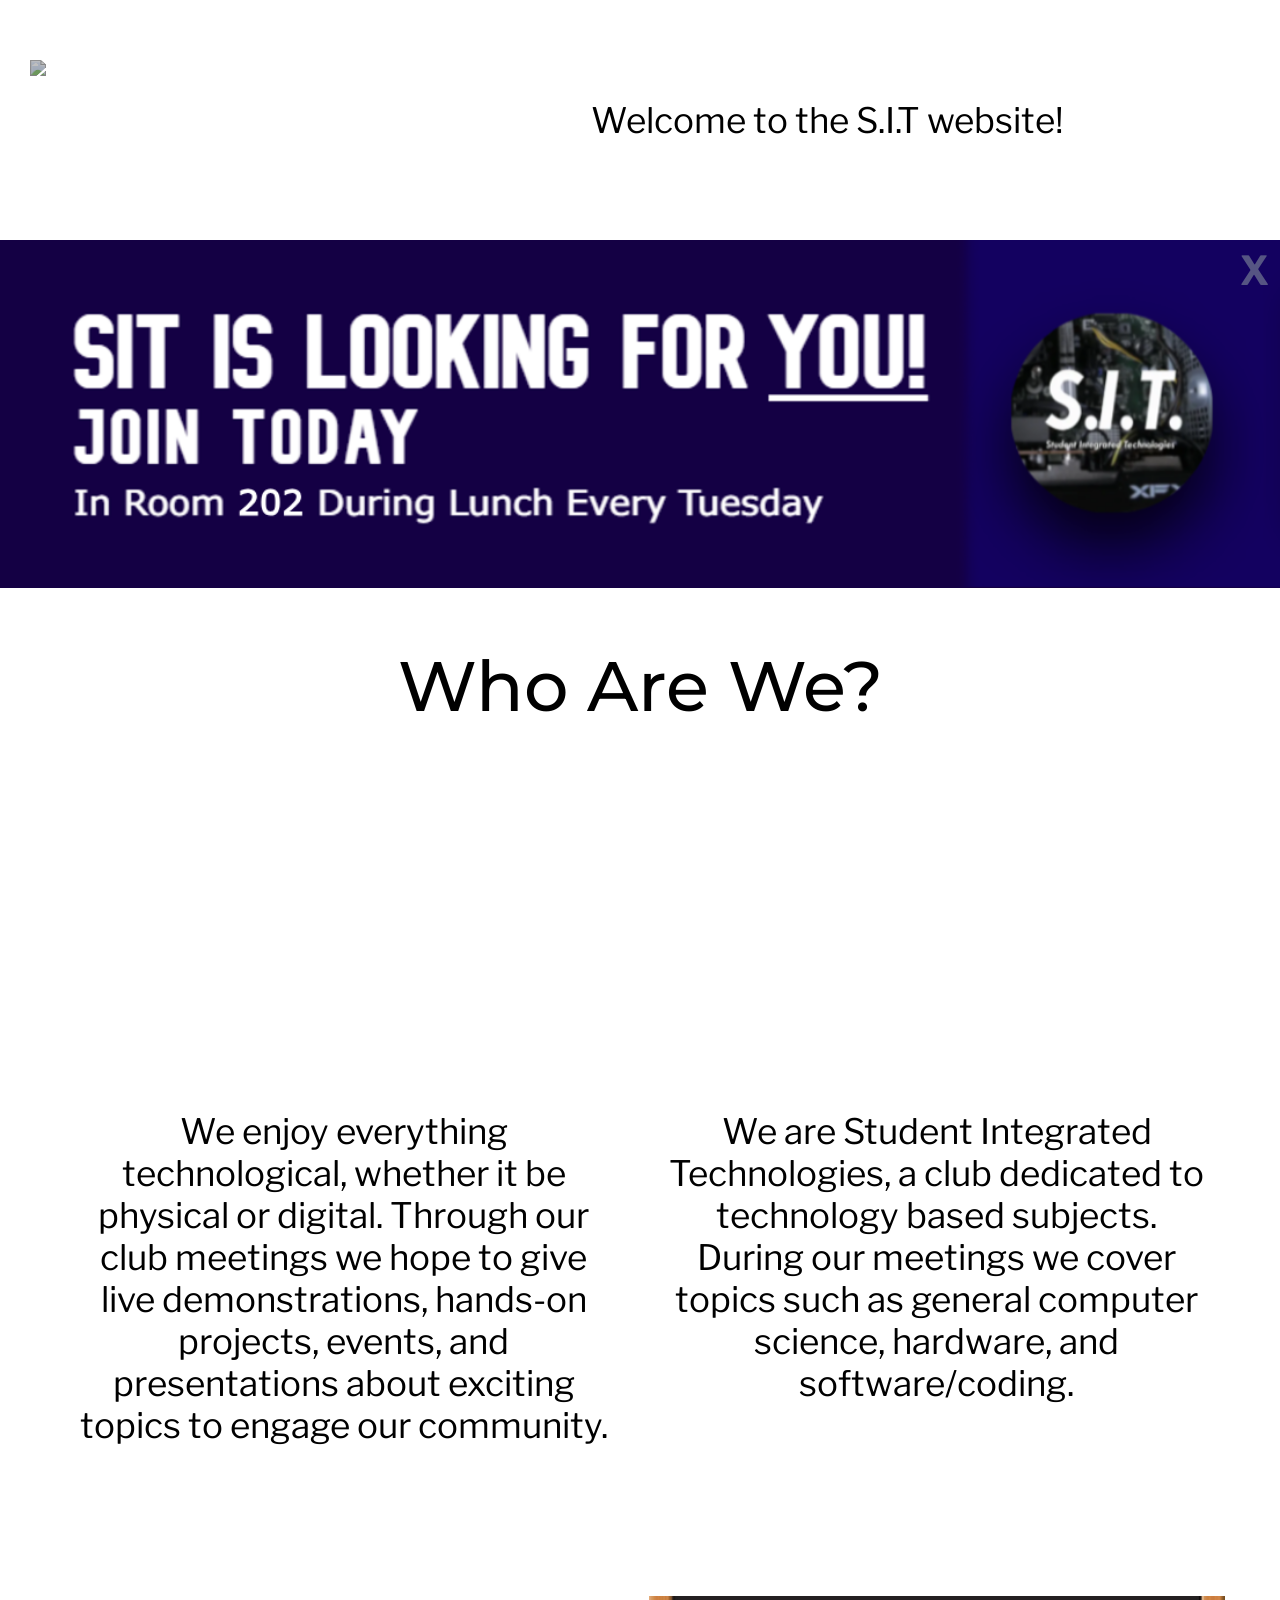
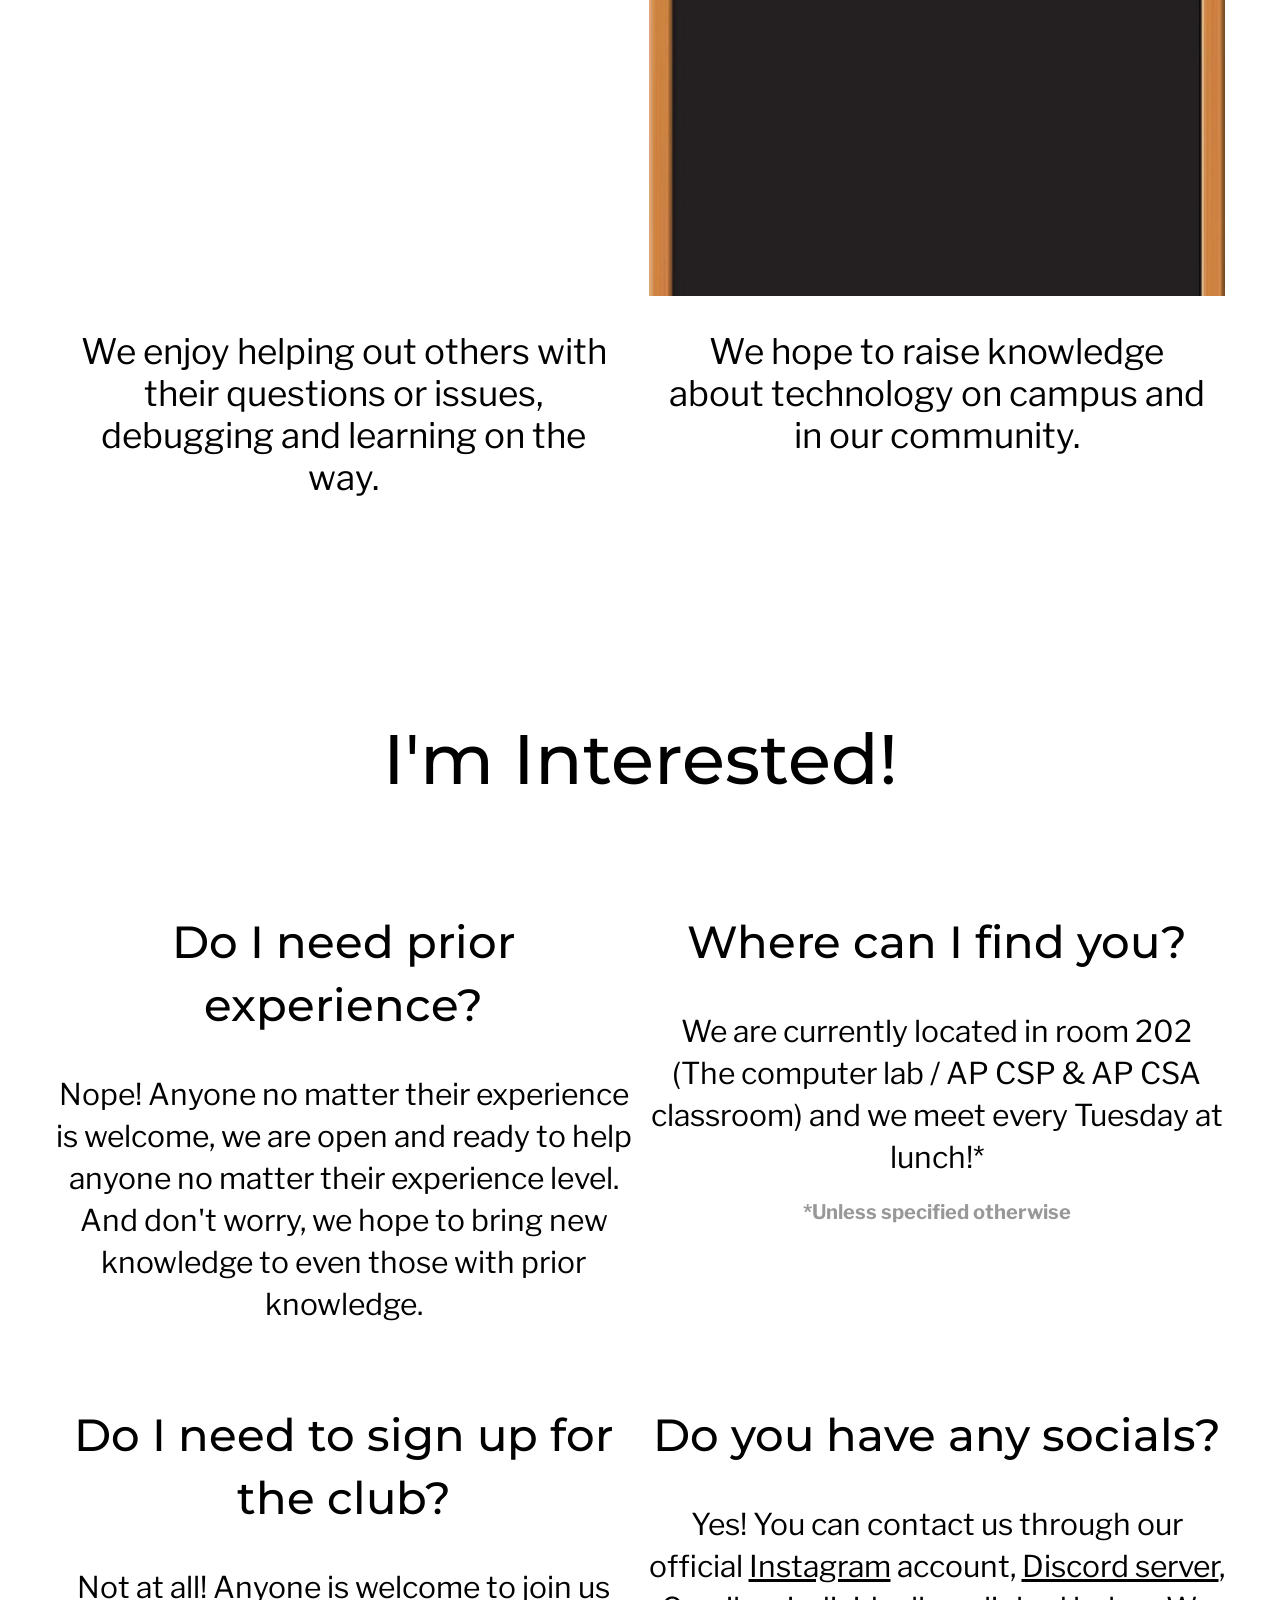
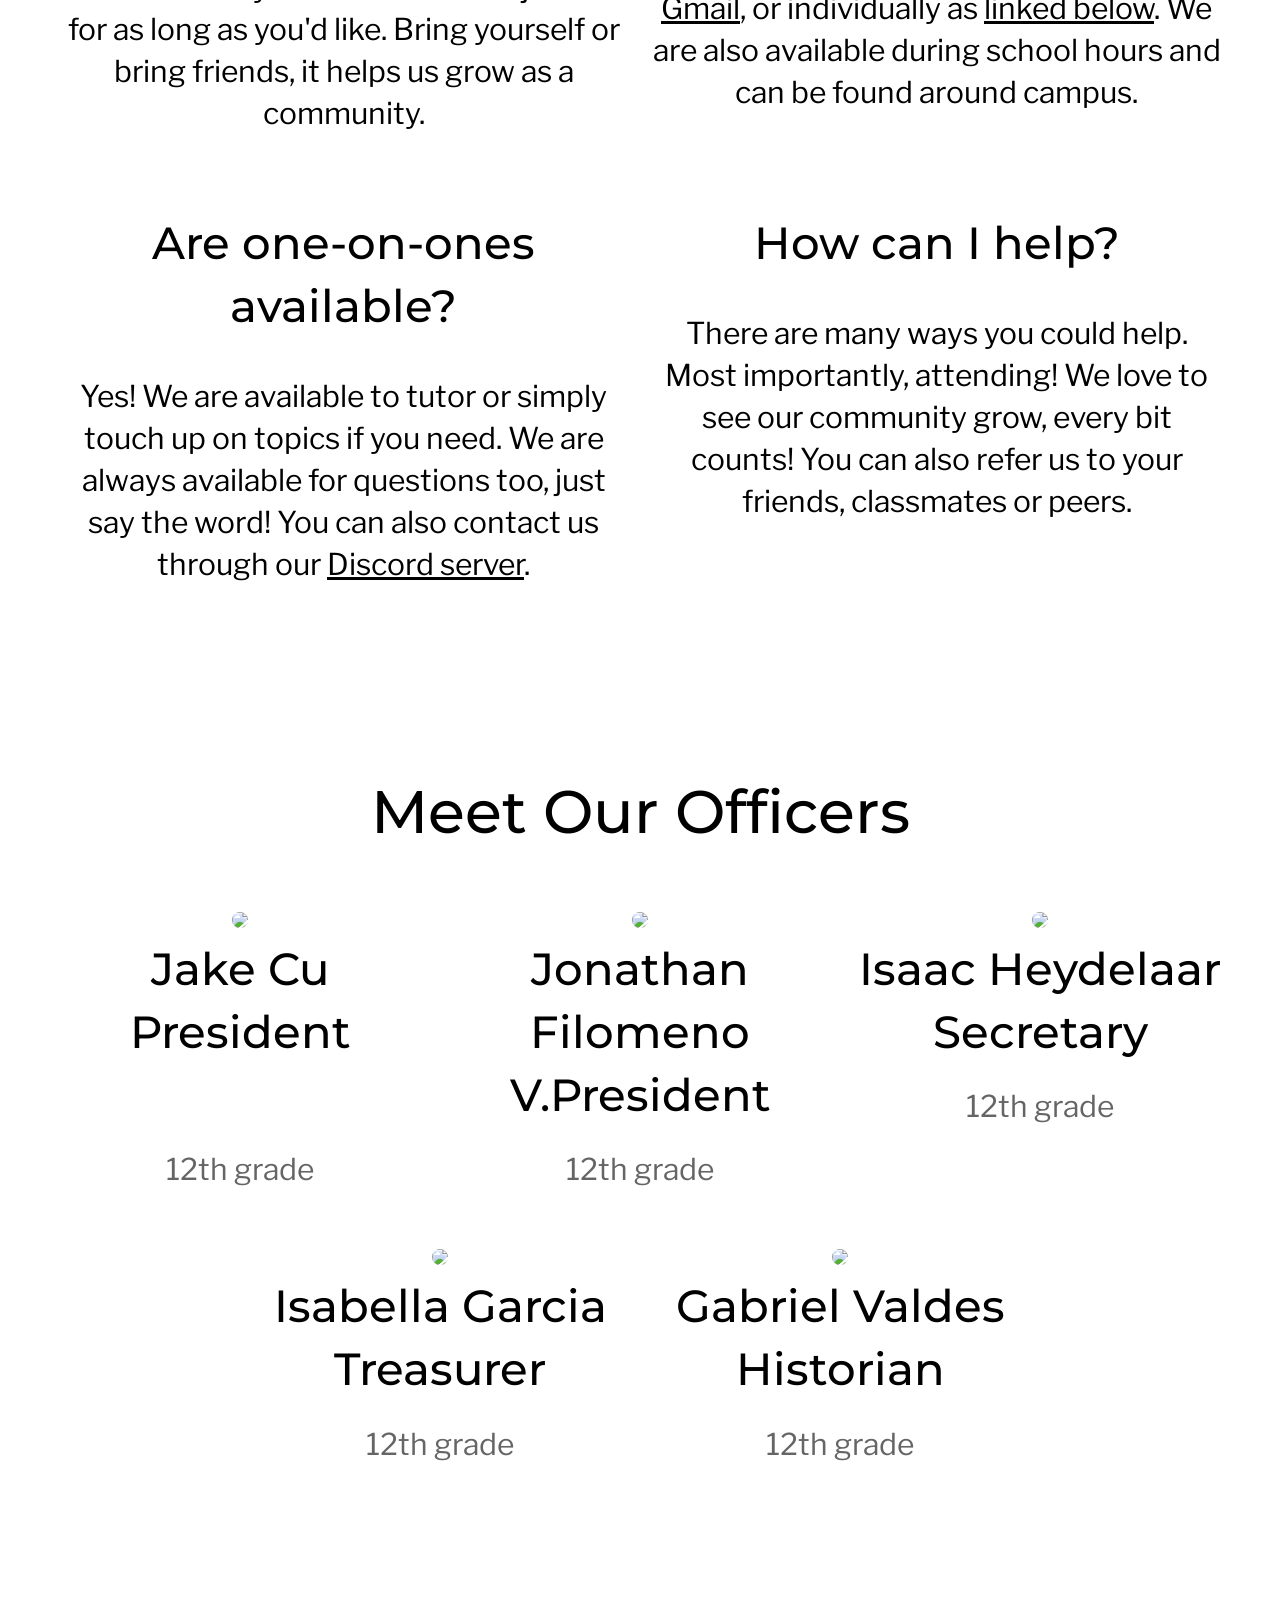
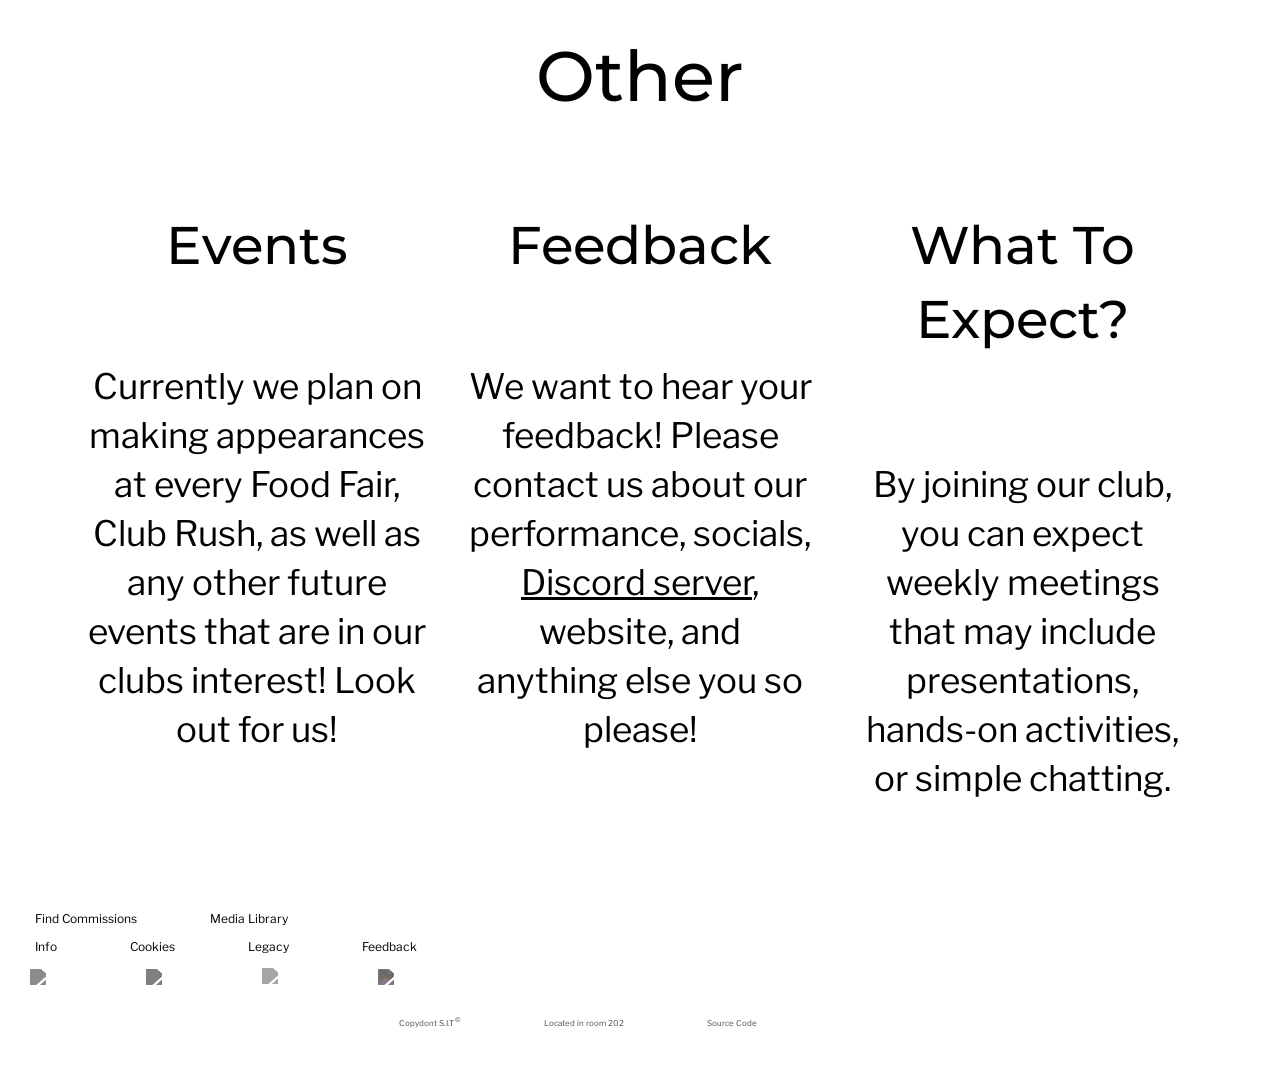
==== mobile.html @ 29615792 "v5.2.61 hotfix" ====
<!DOCTYPE html>
<html>
<head>
    <link rel="shortcut icon" href="icons/sit.png" type="image/x-icon" />
    <title>Student Integrated Technologies</title>
    <link rel="stylesheet" href="mobile.css" />
    <noscript>You don't have JavaScript enabled. 0x02</noscript>
</head>
<body>
        <div id="pre-header">
        </div>
        <div id="header">
            <img src="icons/sit-logo.png" id="header-logo" onclick="c1()">
            <hr>
            <span id="header-01">Welcome to the S.I.T website!</span>
        </div>
        <div id="data">
            <img src="images/banner-mobile.png" id="banner">
            <b id="x" onclick="removeBanner()">X</b>
            <hr id="banner-hr">
            <h1>Who Are We?</h1>
            <div id="container-whoami">
                <div id="container" class="moveover">
                    <div id="inner" class="iot"></div>
                    <div id="inner1">
                        <p>We enjoy everything technological, whether it be physical or digital. Through our club meetings we hope to give live demonstrations, hands-on projects, events, and presentations about exciting topics to engage our community.</p>
                    </div>
                </div>
                <div id="container" class="moveover">
                    <div id="inner" class="sit"></div>
                    <div id="inner1">
                        <p>We are Student Integrated Technologies, a club dedicated to technology based subjects. During our meetings we cover topics such as general computer science, hardware, and software/coding.</p>
                    </div>
                </div>
                <div id="container">
                    <div id="inner" class="community"></div>
                    <div id="inner1" class="s">
                        <p>We enjoy helping out others with their questions or issues, debugging and learning on the way.</p>
                    </div>
                </div>
                <div id="container">
                    <div id="inner" class="chalk"></div>
                    <div id="inner1" class="s">
                        <p>We hope to raise knowledge about technology on campus and in our community.</p>
                    </div>
                </div>
            </div>
            <div id="container-imin">
                <br>
                <h1 id="qna">I'm Interested!</h1>
                <hr>
                <div id="container">
                    <h2>Do I need prior experience?</h2>
                    <p>Nope! Anyone no matter their experience is welcome, we are open and ready to help anyone no matter their experience level. And don't worry, we hope to bring new knowledge to even those with prior knowledge.</p>
                </div>
                <div id="container">
                    <h2>Where can I find you?</h2>
                    <p>We are currently located in room 202 (The computer lab / AP CSP & AP CSA classroom) and we meet every Tuesday at lunch!*</p><h6>*Unless specified otherwise</h6>
                </div>
                <div id="container">
                    <h2>Do I need to sign up for the club?</h2>
                    <p>Not at all! Anyone is welcome to join us for as long as you'd like. Bring yourself or bring friends, it helps us grow as a community.</p>
                </div>
                <div id="container">
                    <h2>Do you have any socials?</h2>
                    <p>Yes! You can contact us through our official <span onclick="b1()" id="hover"><u>Instagram</u></span> account, <span onclick="b2()" id="hover"><u>Discord server</u></span>, <span onclick="gmailSorry()" id="hover"><u>Gmail</u></span>, or individually as <span onclick="linkedB()" id="hover"><u>linked below</u></span>. We are also available during school hours and can be found around campus.</p>
                </div>
                <div id="container">
                    <h2>Are one-on-ones available?</h2>
                    <p>Yes! We are available to tutor or simply touch up on topics if you need. We are always available for questions too, just say the word! You can also contact us through our <span onclick="b2()" id="hover"><u>Discord server</u></span>.</p>
                </div>
                <div id="container">
                    <h2>How can I help?</h2>
                    <p>There are many ways you could help. Most importantly, attending! We love to see our community grow, every bit counts! You can also refer us to your friends, classmates or peers.</p>
                </div>
                <hr>
                <br>
            </div>
            <div id="container-officers">
                <br>
                <h1 id="officers">Meet Our Officers</h1>
                <div id="container">
                    <img src="https://lh3.googleusercontent.com/a/ACg8ocLem7OQgd77Z4FhG-d5U-jHYnIMBHZwMpW526a9pPSCPllF-dkw=s64-p">
                    <h2>Jake Cu<br>President<br><br></h2><p>12th grade</p>
                </div>
                <div id="container">
                    <img src="https://lh3.googleusercontent.com/a/ACg8ocJJP3UvgwnHmDELKdWoXaUUhsPhZ6SjV_jXQLmKNzlGc0zogQ=s64-p">
                    <h2>Jonathan Filomeno<br>V.President</h2><p>12th grade</p>
                </div>
                <div id="container">
                    <img src="icons/isaac.png">
                    <h2>Isaac Heydelaar<br>Secretary</h2><p>12th grade</p>
                </div>
                <div id="container">
                    <img src="https://lh3.googleusercontent.com/a-/ALV-UjUei9sG0Xn6UnZotENWG7tQmoN5kzA6JYrqu_kqIO1JZJnTTRxC=s64-p-k-rw-no">
                    <h2>Isabella Garcia<br>Treasurer</h2><p>12th grade</p>
                </div>
                <div id="container">
                    <img src="icons/gabriel.png">
                    <h2>Gabriel Valdes<br>Historian</h2><p>12th grade</p>
                </div>
            </div>
            <br>
            <div id="container-other">
                <br>
                <h1 id="other">Other</h1>
                <div id="container" class="moveover">
                    <h2>Events</h2>
                    <hr>
                    <p>Currently we plan on making appearances at every Food Fair, Club Rush, as well as any other future events that are in our clubs interest! Look out for us!</p>
                </div>
                <div id="container" class="moveover">
                    <h2>Feedback</h2>
                    <hr>
                    <p>We want to hear your feedback! Please contact us about our performance, socials, <span onclick="b2()" id="hover"><u>Discord server</u></span>, website, and anything else you so please!</p>
                </div>
                <div id="container">
                    <h2>What To Expect?</h2>
                    <hr id="bit-bigger">
                    <p>By joining our club, you can expect weekly meetings that may include presentations, hands-on activities, or simple chatting.</p>
                </div>
            <br>
            <br>
            </div>
        </div>
        <div id="footer">
            <span id="footer-01" onclick="a1()">Find Commissions</span>
            <span id="footer-02" onclick="e1()">Media Library</span>
            <hr>
            <span id="footer-01" onclick="info()">Info</span>
            <span id="footer-02" onclick="alert('No Cookies')">Cookies</span>
            <span id="footer-02" onclick="c1()">Legacy</span>
            <span id="footer-02" onclick="f1()">Feedback</span>
            <br><br>
            <img id="footer-img-01" onclick="b1()" src="icons/instagram.png">
            <img id="footer-img-02" onclick="b2()" src="icons/discord.svg">
            <img id="footer-img-03" onclick="gmailSorry()" src="icons/gmail.svg">
            <img id="footer-img-d" onclick="developer()" src="icons/developer.png">
            <br><br><br>
            <span id="footer-a1" onclick="goober()">Copydont S.I.T<sup> ©</sup></span>
            <span id="footer-a2">Located in room 202</span>
            <span id="footer-a3" onclick="d1()">Source Code</span>
            <span id="footer-a3"><span id="version-number"></span></span>
        </div>
<!-- JQuery & Main scripts -->
<script src="https://ajax.googleapis.com/ajax/libs/jquery/3.2.1/jquery.min.js"></script>
<script src="scripts.js"></script>
<script src="href.js"></script>
</body>
</html>
---- mobile.css ----
@import url("https://fonts.googleapis.com/css2?family=Libre+Franklin:ital,wght@0,100..900;1,100..900&display=swap");
@import url('https://fonts.googleapis.com/css2?family=Montserrat:ital,wght@0,100..900;1,100..900&family=Special+Gothic+Expanded+One&display=swap');

/* html {
    display: flex;
    justify-content: center;
    align-items: center;
} */

:root[data-theme='light'] {
    --body-background-color: #fff;
    --footer-background-color: #f0f0f0;
    --hr-color: #8d8d8d;
    --pre-header-color: #f0f0f0;
    --header-data-color: #fff;
    --header-data-color-d: #f7f7f7;
    --img-box-shadow: #7a7a7a;
    --container-box-shadow: #c5c5c56b;
    --body-shadow: #00000040 0 0 9px;
    --text-header: #6b6b6b;
    --text-footer: #8a8a8a;
    --text-general: #7a7a7a;
    --market-filter: opacity(.6);

    &::-webkit-scrollbar[data-theme='dark'] {
        width: 16px;
    }

    &::-webkit-scrollbar-thumb[data-theme='dark'] {
        background-color: #bdbdbd;
        border-radius: 10px;
        border: 3px solid #fff;
    }
}

:root[data-theme='dark'] {
    --body-background-color: #2c2c2c;
    --footer-background-color: #191919;
    --hr-color: #8d8d8d;
    --pre-header-color: #1a1a1a;
    --header-data-color: #222;
    --header-data-color-d: #282828;
    --img-box-shadow: #000;
    --container-box-shadow: #0000006b;
    --body-shadow: #000000bf 0 0 9px;
    --text-header: #a8a8a8;
    --text-footer: #d5d5d5;
    --text-general: #d6d6d6;
    --market-filter: invert(.5);

    &::-webkit-scrollbar[data-theme='dark'] {
        width: 16px;
    }

    &::-webkit-scrollbar-thumb[data-theme='dark'] {
        background-color: var(--header-data-color) !important;
        border-radius: 10px;
        border: 3px solid var(--header-data-color-d) !important;
    }
}

body {
    background-color: var(--body-background-color);
    font-family: "Libre Franklin";
    font-size: 35px;
    user-select: none;
    margin: 0;
}

#footer {
    font-size: 12px;
    height: fit-content;
    padding: 30px;
    color: var(--text-footer);
    background-color: var(--footer-background-color);

    >hr {
        border: 0;
        height: 1px;
        background-color: var(--hr-color);
    }
}

#footer-01 {
    margin-left: 5px;
}

#footer-02 {
    margin-left: 70px;
}

#footer-a1 {
    margin-left: 5px;
    opacity: 0.7;
    font-size: 8px;
}

#footer-a2,
#footer-a3 {
    margin-left: 80px;
    opacity: 0.7;
    font-size: 8px;
}

#footer-img-01 {
    float: left;
    height: 60px;
    filter: invert(0.5);
    opacity: 0.9;
}

#footer-img-02 {
    float: left;
    margin-bottom: -2px;
    height: 63px;
    filter: invert(0.5);
    margin-left: 100px;
}

#footer-img-03 {
    float: left;
    margin-top: -1px;
    height: 64px;
    filter: invert(0.5);
    opacity: 0.7;
    margin-left: 100px;
}

#footer-img-d {
    height: 60px;
    float: left;
    filter: invert(0.6);
    margin-left: 100px;
}

#header {
    height: 150px;
    background-color: var(--header-data-color);
    color: var(--text-header);
    padding: 30px;

    >hr {
        width: 60%;
        float: right;
        margin-top: 20px;
        height: 1px;
        border: 0;
        background-size: cover;
        background-image: url(images/hr-fix.png);
        background-repeat: no-repeat;
    }
}

#pre-header {
    height: 40px;
    background-color: var(--pre-header-color);
    margin-top: -10px;
}

#header-logo {
    height: 150px;
    filter: invert(.25);
    float: left;
    position: absolute;
}

#header-01 {
    margin-left: 46%;
}

#data {
    background-color: var(--header-data-color);
    height: fit-content;
    margin: auto;
    text-align: center;
    padding: 0;

    >b {
        position: absolute;
        margin: 6px 0 0 -18px;
        color: rgb(86, 85, 131);
        cursor: pointer;
    }

    >hr {
        border: 0;
        height: 1px;
        background-color: var(--hr-color);
        display: none;
    }
}

#banner {
    width: 100%;
    height: fit-content;
}

h1,
h2 {
    font-family: "Montserrat", sans-serif;
    font-weight: 500;
    color: var(--text-general);
}

h6 {
    opacity: 0.4;
    margin-top: -10px;
}

#container-whoami {
    margin: auto;
    margin-bottom: 50px;

    >#container {
        box-shadow: 0 0 15px var(--container-box-shadow);
        width: 45%;
        display: inline-table;
        height: fit-content;
        background-color: var(--header-data-color);
        overflow: scroll;
        margin-bottom: 20px;
        margin-left: 5px;
        margin-right: 5px;

        >.s {
            height: 260px !important;
        }

        >#inner {
            height: 300px;
            width: 100%;
            background-repeat: no-repeat;
            background-size: cover;
            background-position: center;
        }

        >#inner1 {
            padding-left: 15px;
            padding-right: 15px;
            line-height: 1.2;
            height: 500px;
            color: var(--text-general);
            overflow: scroll;

            &::-webkit-scrollbar {
                display: none;
            }
        }

        .iot {
            background-image: url('images/iot.jpg');
        }

        .sit {
            background-image: url('images/us.jpg');
        }

        .community {
            background-image: url('images/technology.jpg');
        }

        .chalk {
            background-image: url('images/chalk.jpg');
        }
    }
}

#container-imin {
    /* width: calc(100% + 2px);
    margin: -1px -1px; */
    height: fit-content;
    background-color: var(--header-data-color-d);

    >hr {
        border: 0;
        height: 1px;
        width: 90%;
        background-color: var(--hr-color);
    }

    >#container {
        font-size: 30px;
        width: 45%;
        height: 200px;
        line-height: 1.4;
        color: var(--text-general);
        display: inline-table;
        margin: 5px;
    }
}

#container-officers {
    height: fit-content;
    width: 100%;
    font-size: 30px;

    >#container {
        background-color: var(--header-data-color);
        width: 30%;
        height: fit-content1;
        line-height: 1.4;
        color: var(--text-general);
        display: inline-table;
        margin: 5px;
        box-shadow: 0 0 15px var(--container-box-shadow);

        >p {
            margin-top: -15px;
            opacity: 0.6;
        }

        >img {
            margin: 19px;
            border-radius: 50%;
            box-shadow: 0 0 10px var(--img-box-shadow);
        }

        >h2 {
            margin-top: -20px;
        }

        >#interests {
            text-align: left;
            margin-left: 30px;
        }
    }
}

#container-other {
    width: 100%;
    height: fit-content;
    background-color: var(--header-data-color-d);

    >#container {
        padding-left: 15px;
        padding-right: 15px;
        width: 27%;
        display: inline-table;
        height: fit-content;
        line-height: 1.4;
        color: var(--text-general);
        box-shadow: 0 0 15px var(--container-box-shadow);

        >hr {
            border: 0;
            height: 1px;
            width: 90%;
            background-color: var(--hr-color);
        }
    }
}

#x {
    font-size: 40px;
    margin-left: -40px !important;
}

#bit-bigger {
    margin-top: 68px;
}
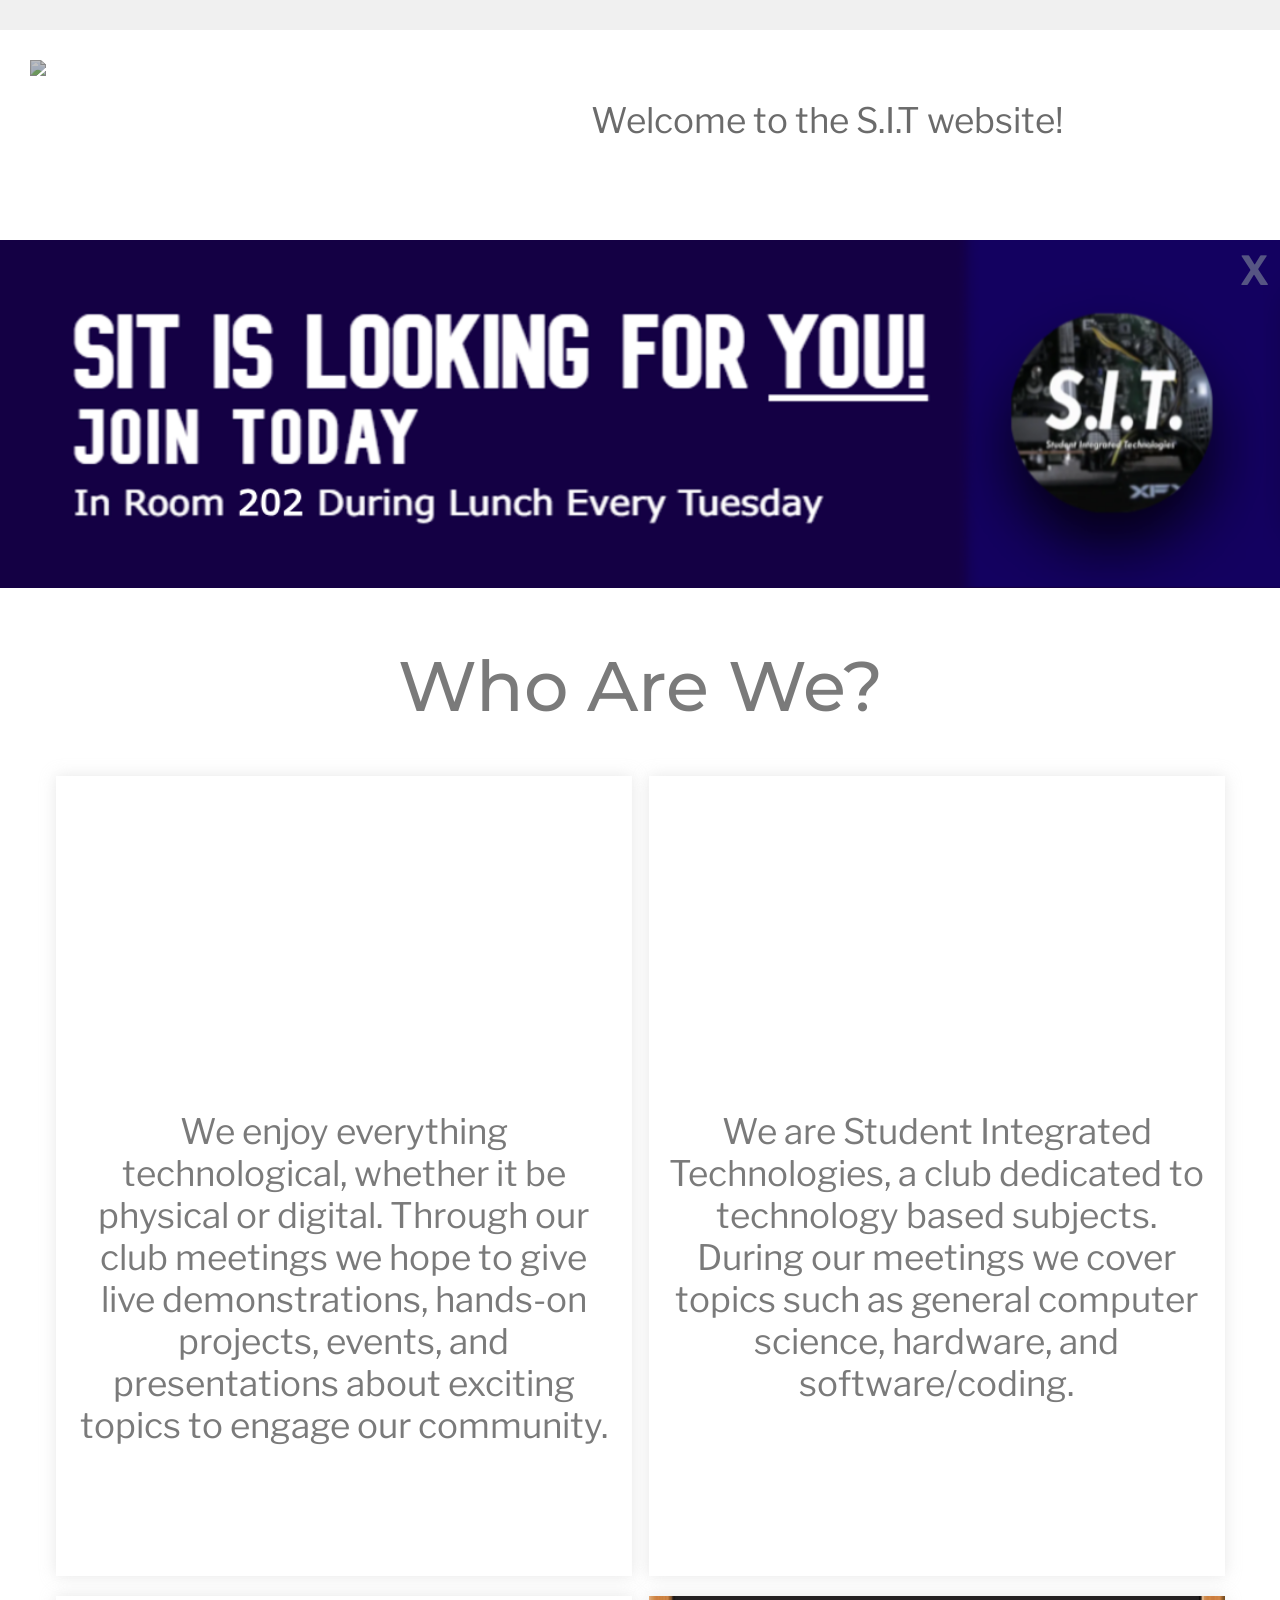
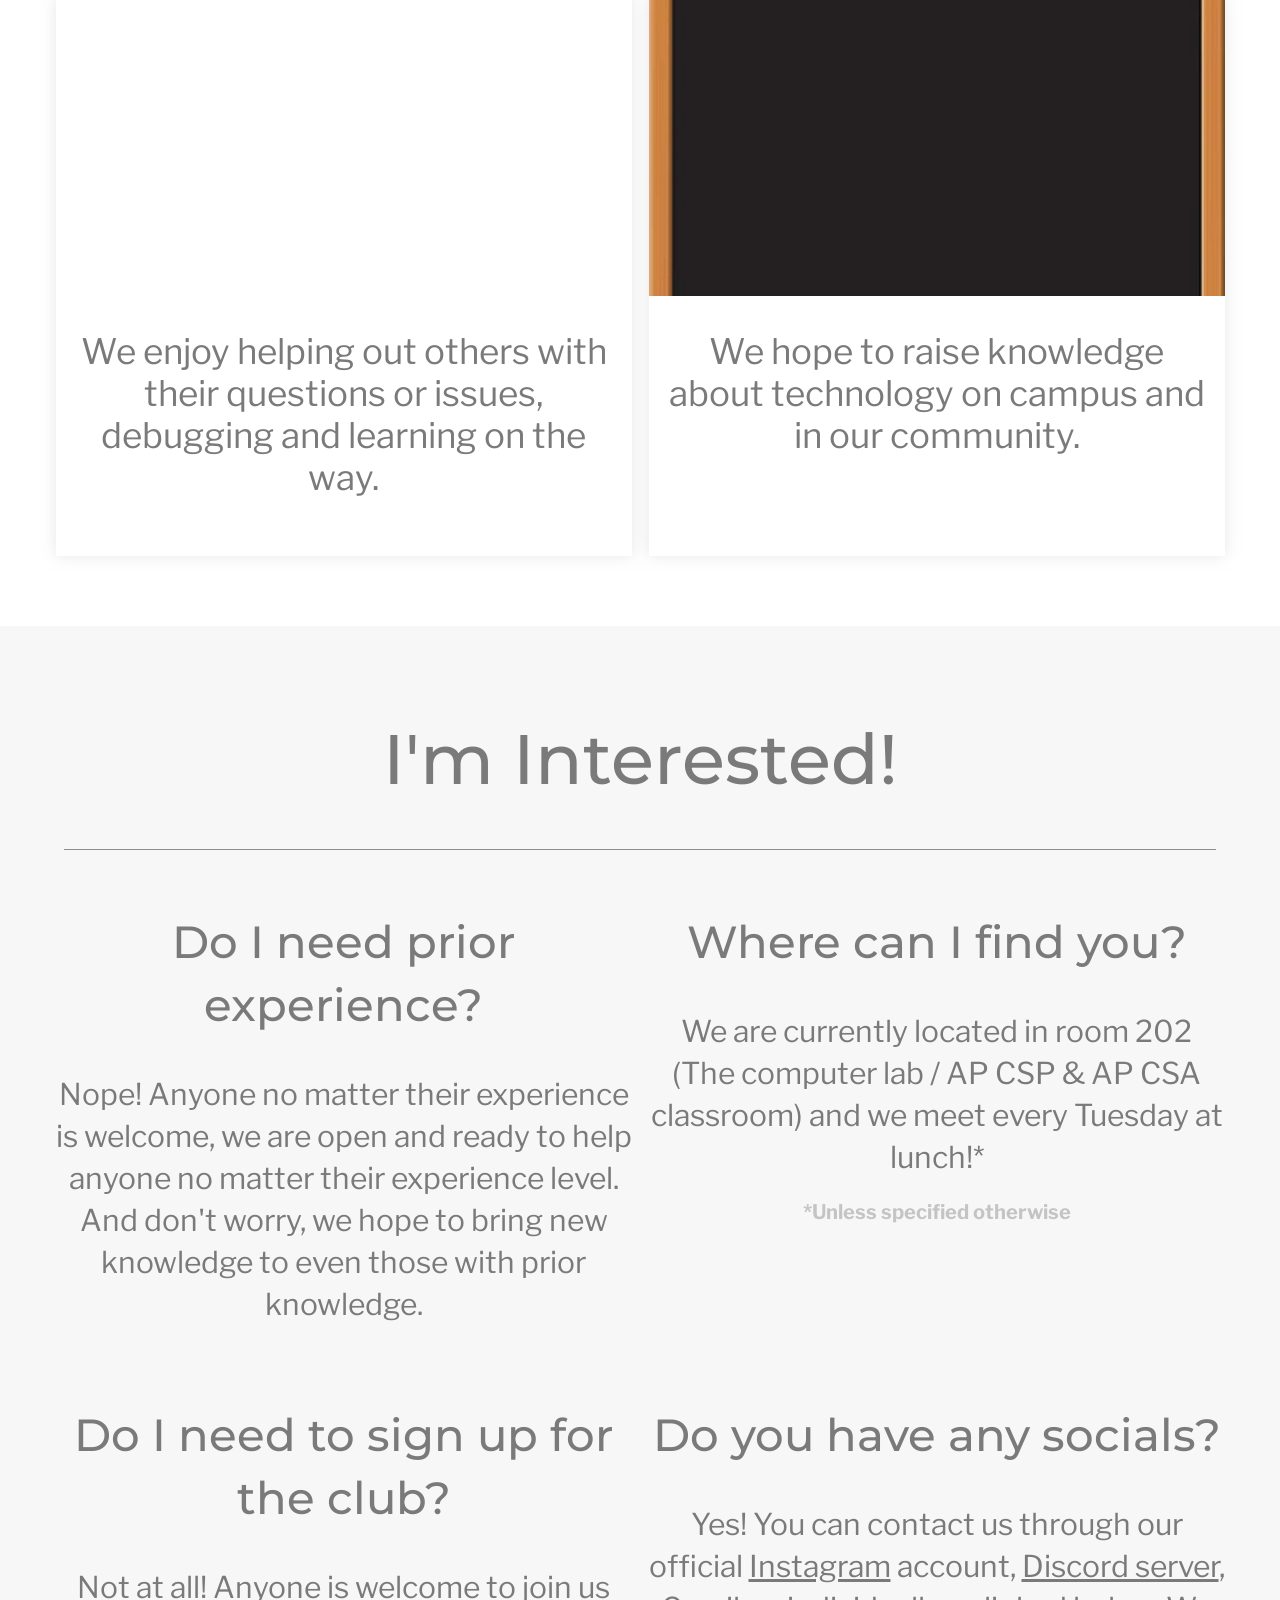
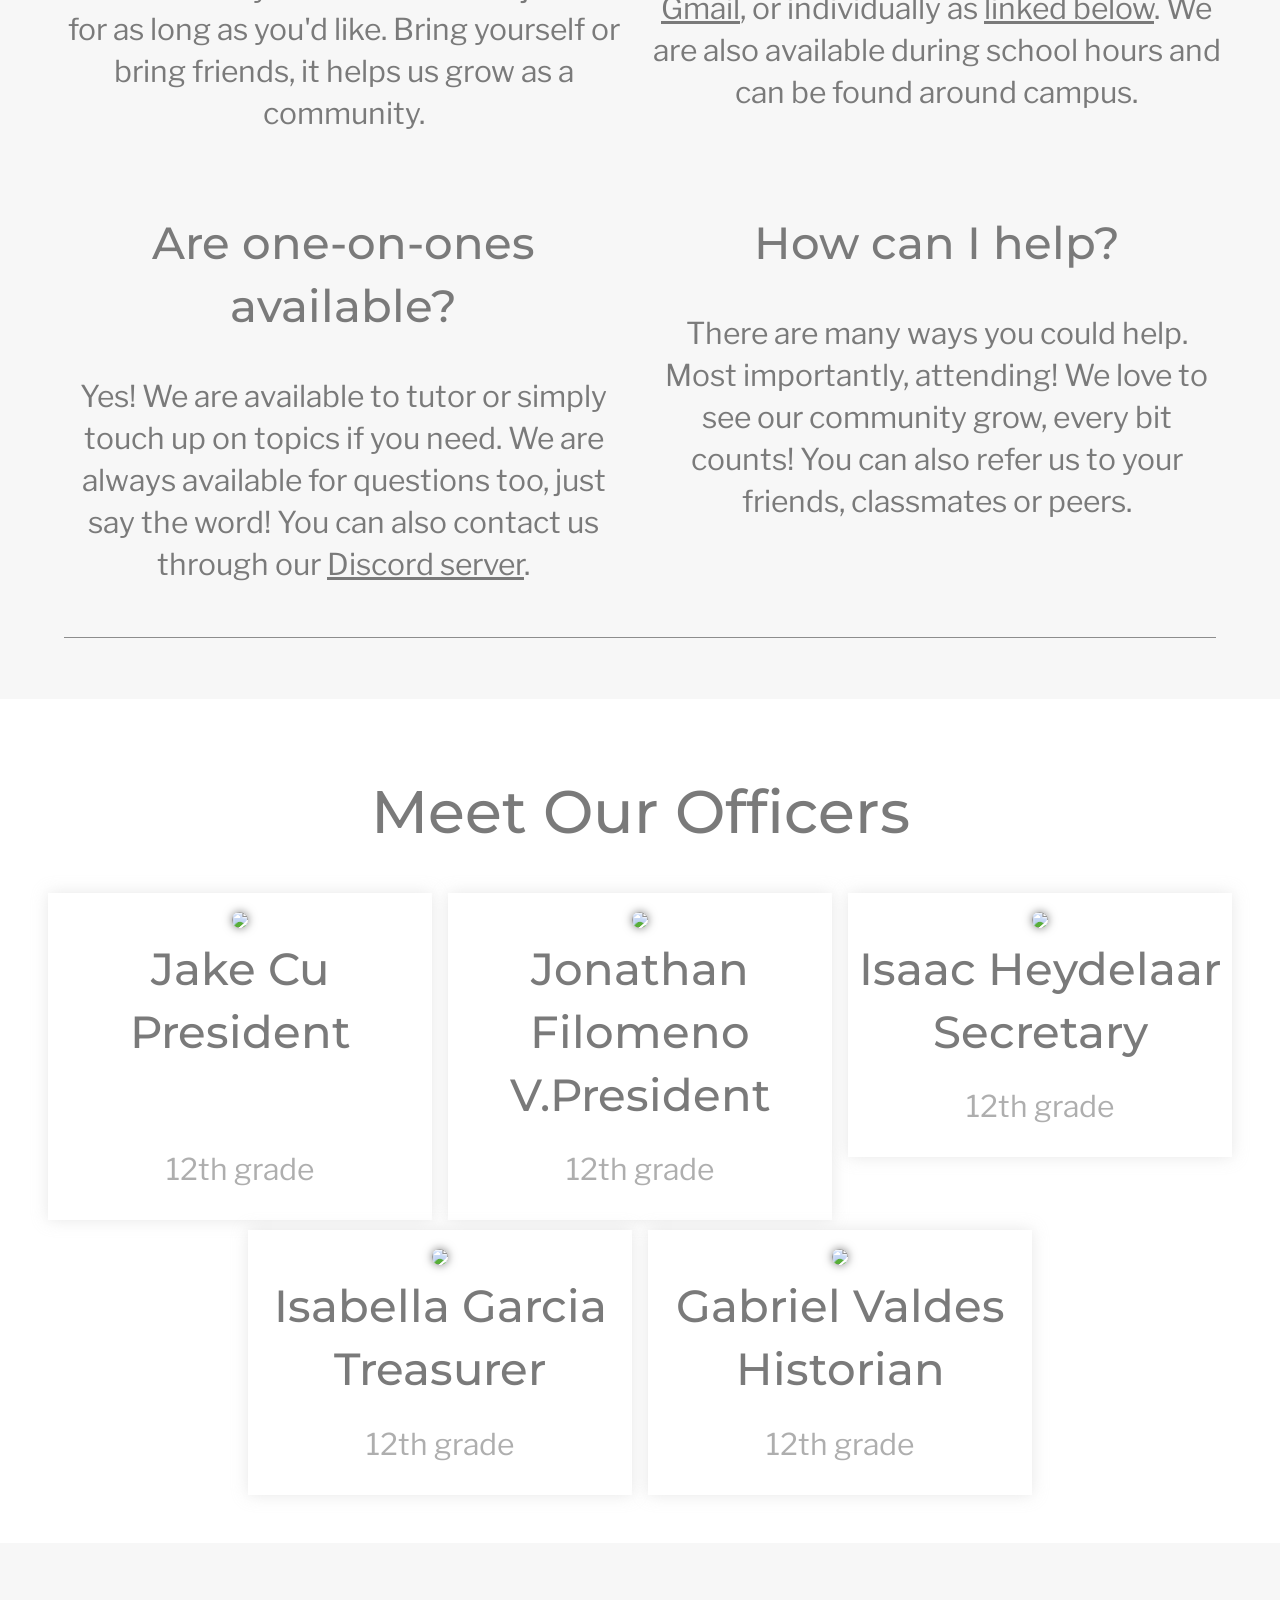
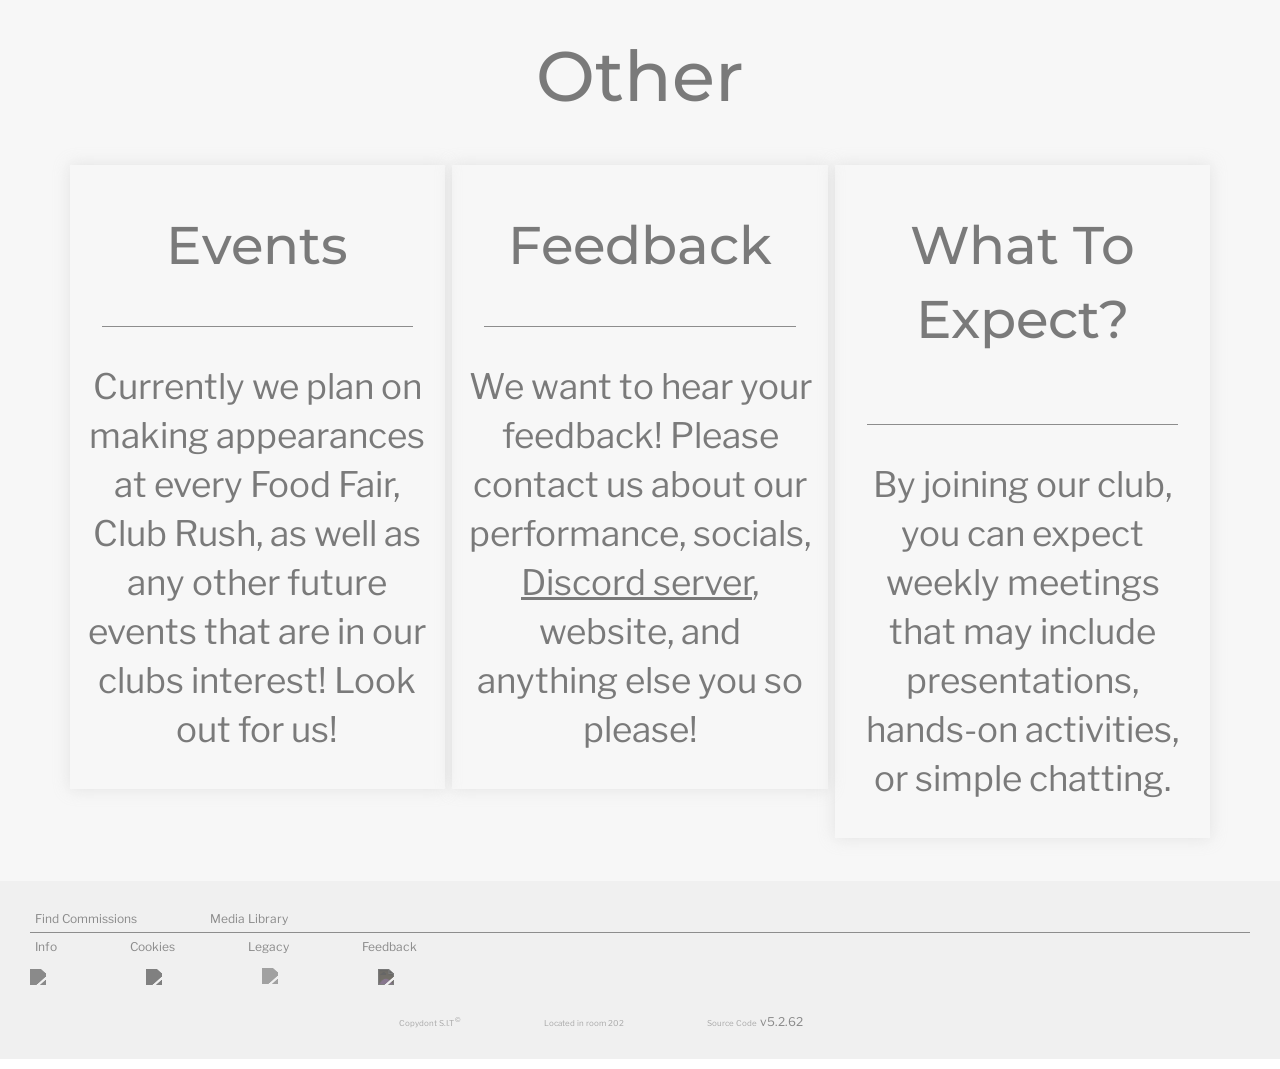
==== commit d8bbe245: "v5.2.62 hotfix" ====
--- a/mobile.html
+++ b/mobile.html
@@ -140,7 +140,7 @@
             <span id="footer-a1" onclick="goober()">Copydont S.I.T<sup> ©</sup></span>
             <span id="footer-a2">Located in room 202</span>
             <span id="footer-a3" onclick="d1()">Source Code</span>
-            <span id="footer-a3"><span id="version-number"></span></span>
+            <span id="footer-a4"></span>
         </div>
 <!-- JQuery & Main scripts -->
 <script src="https://ajax.googleapis.com/ajax/libs/jquery/3.2.1/jquery.min.js"></script>
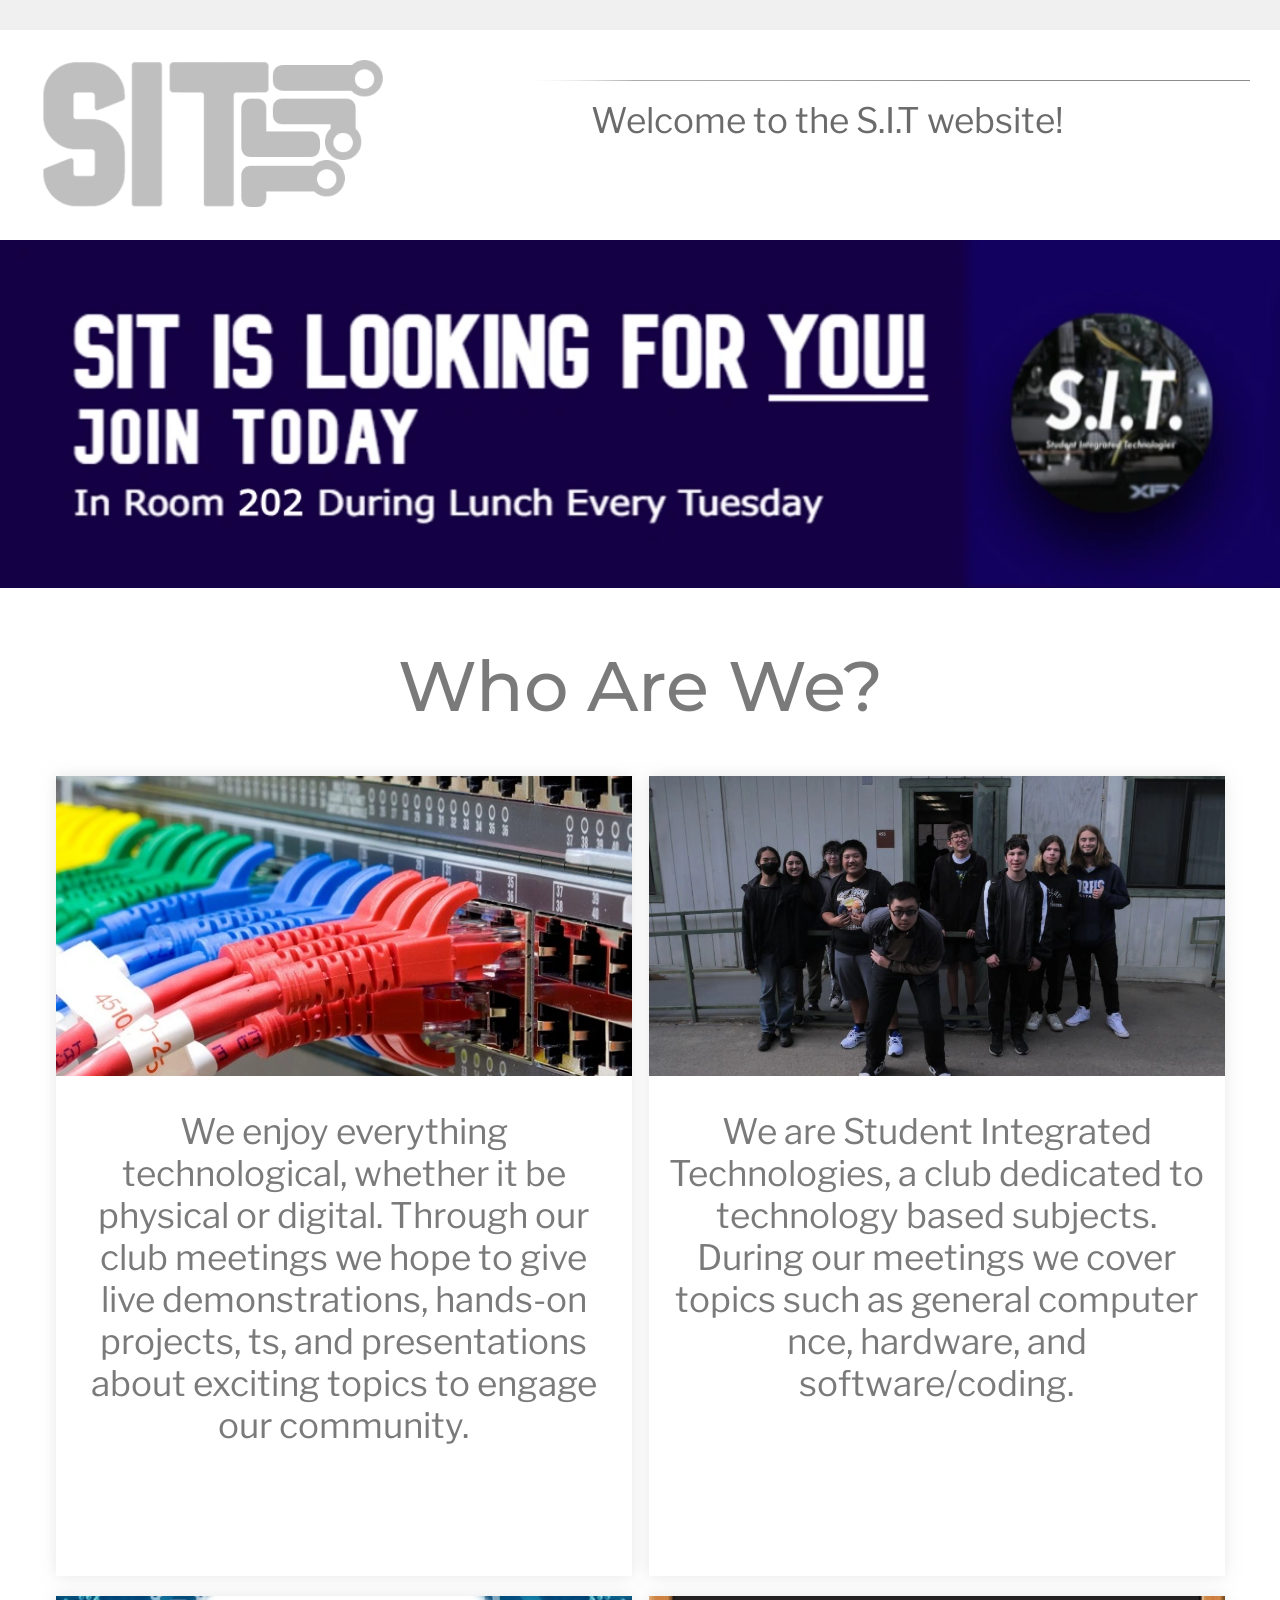
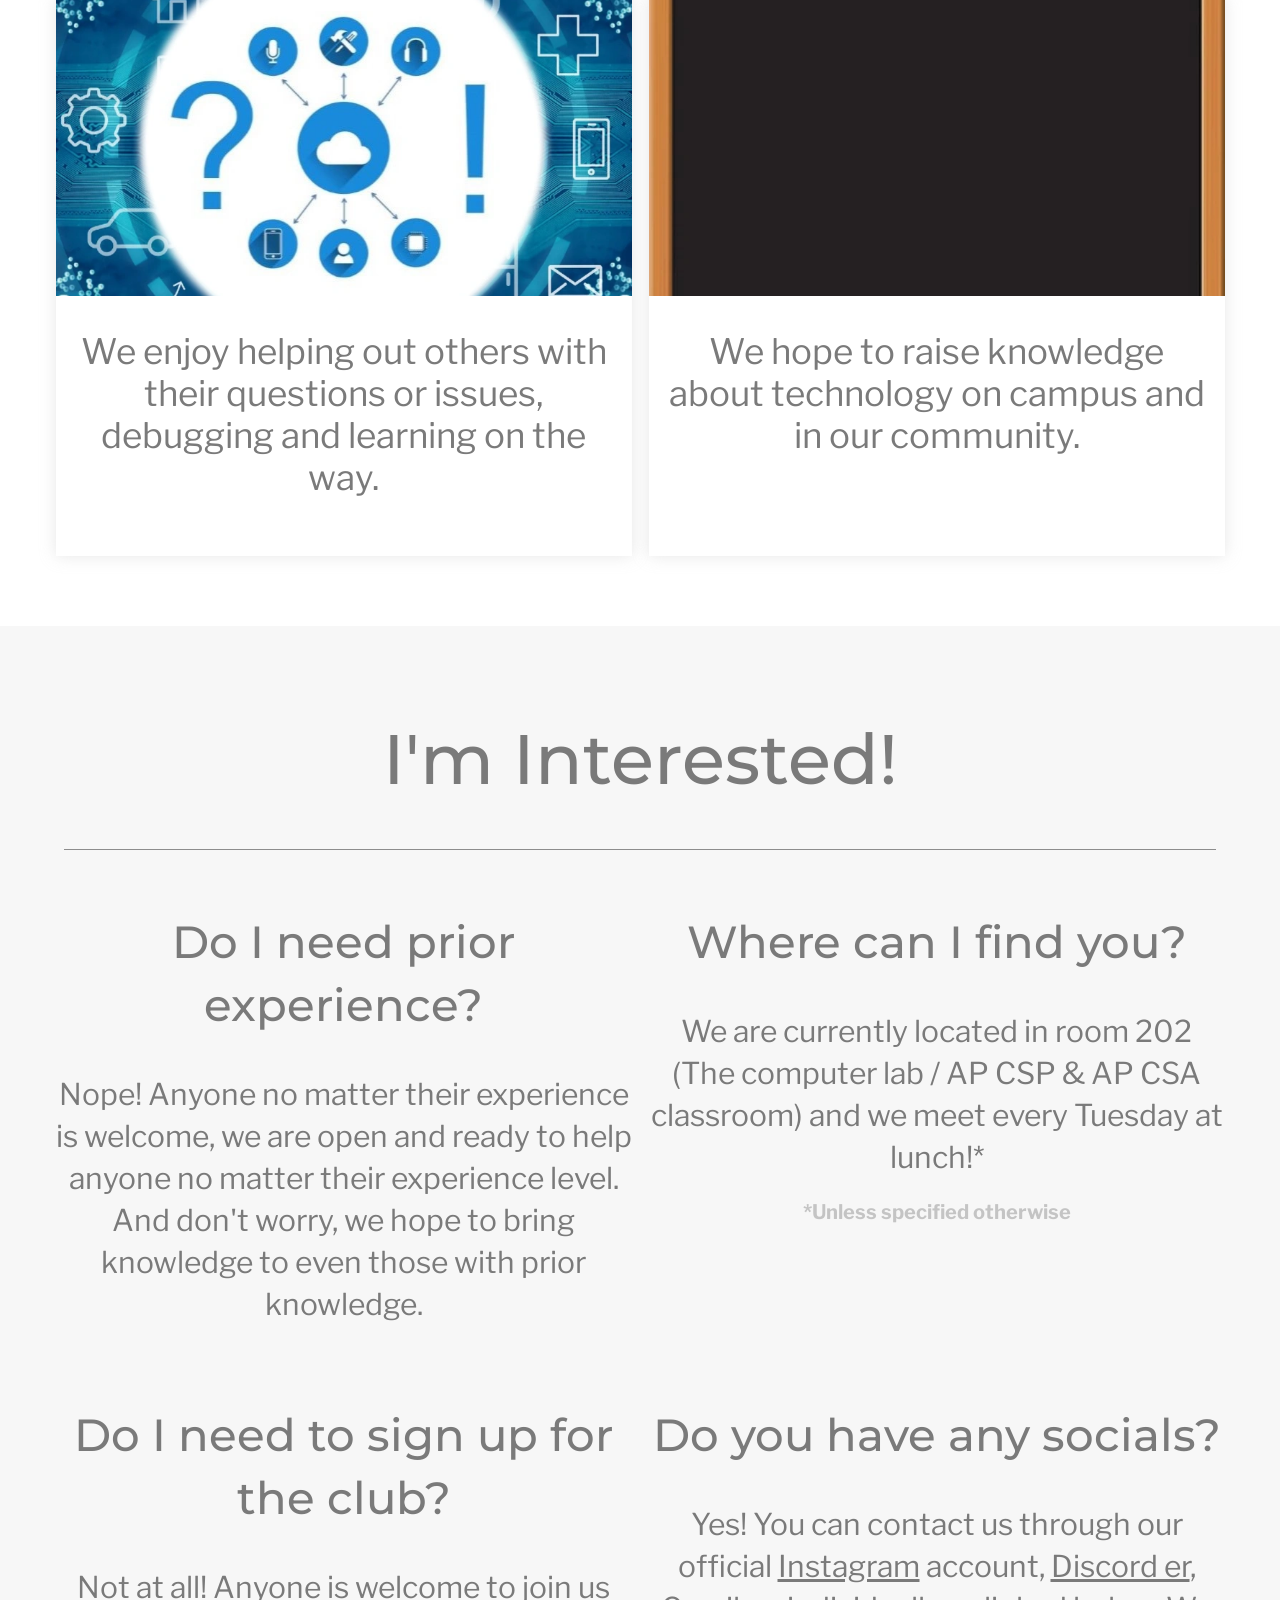
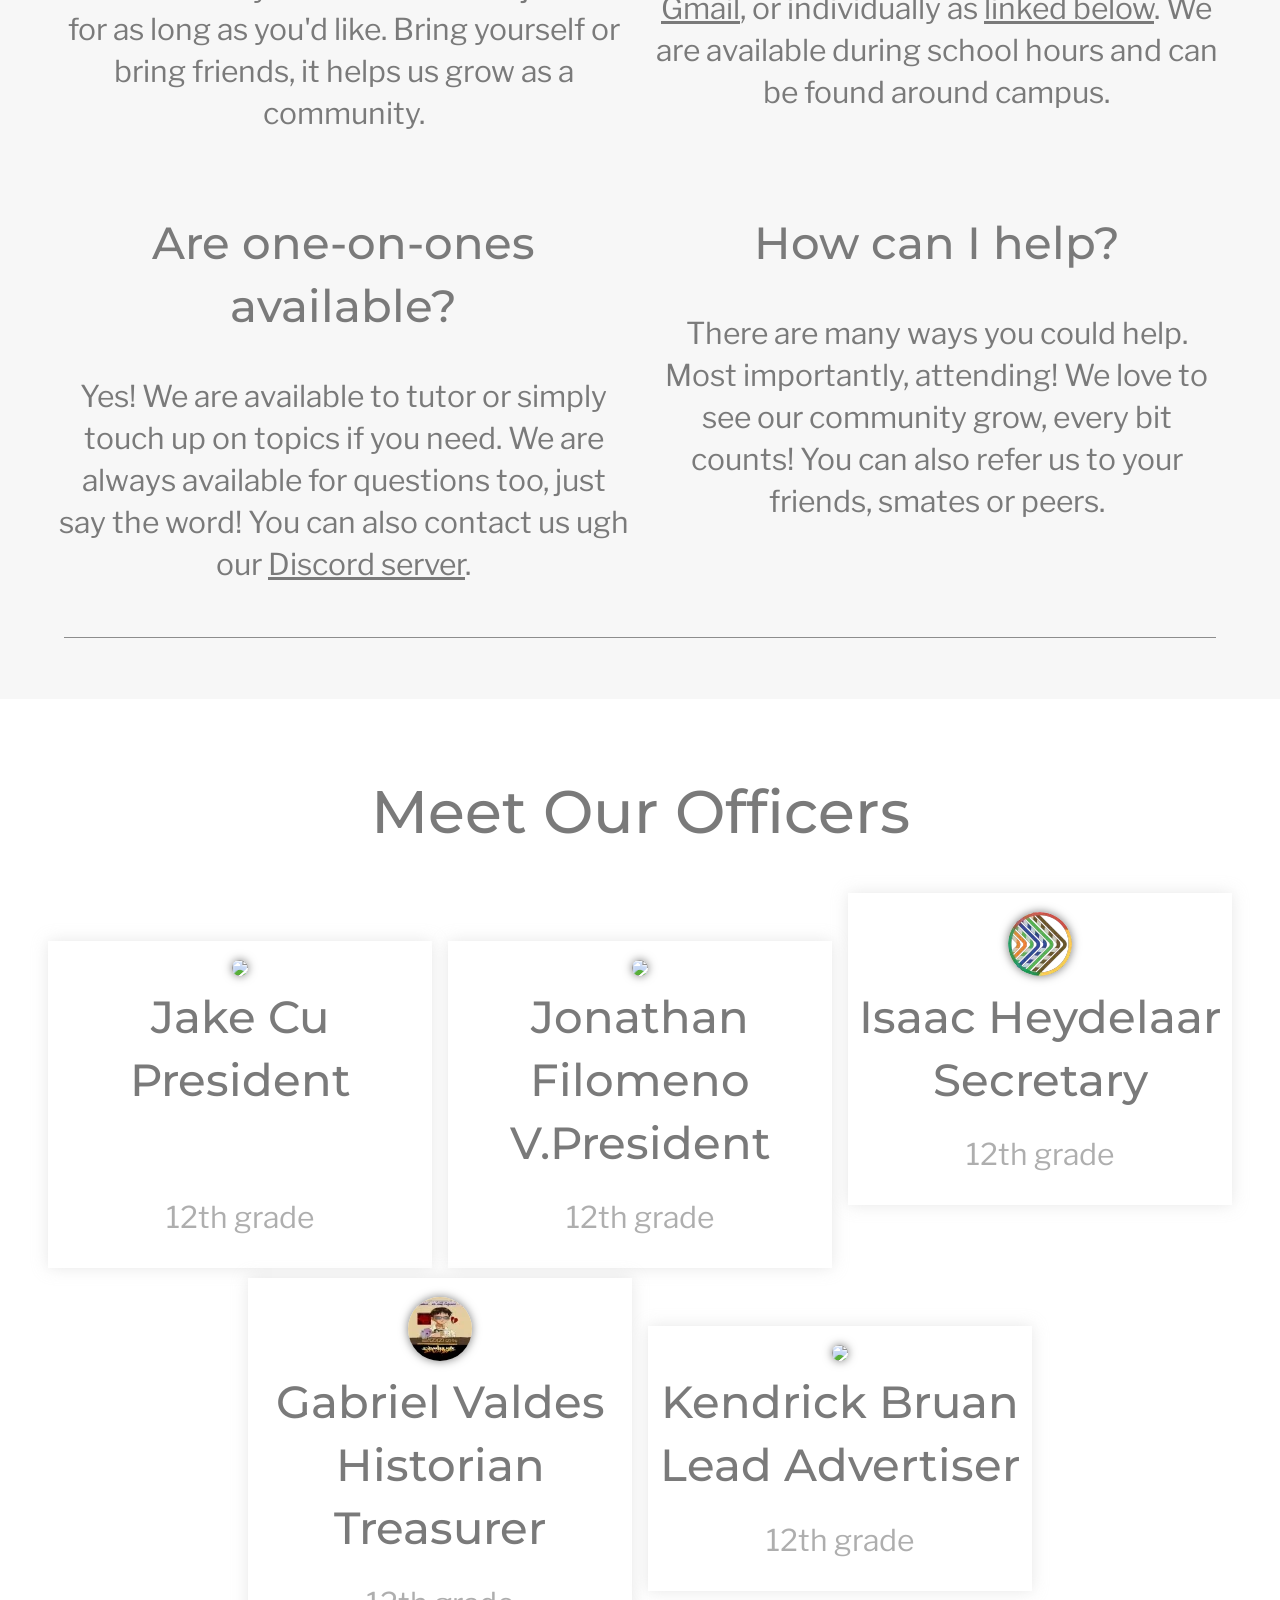
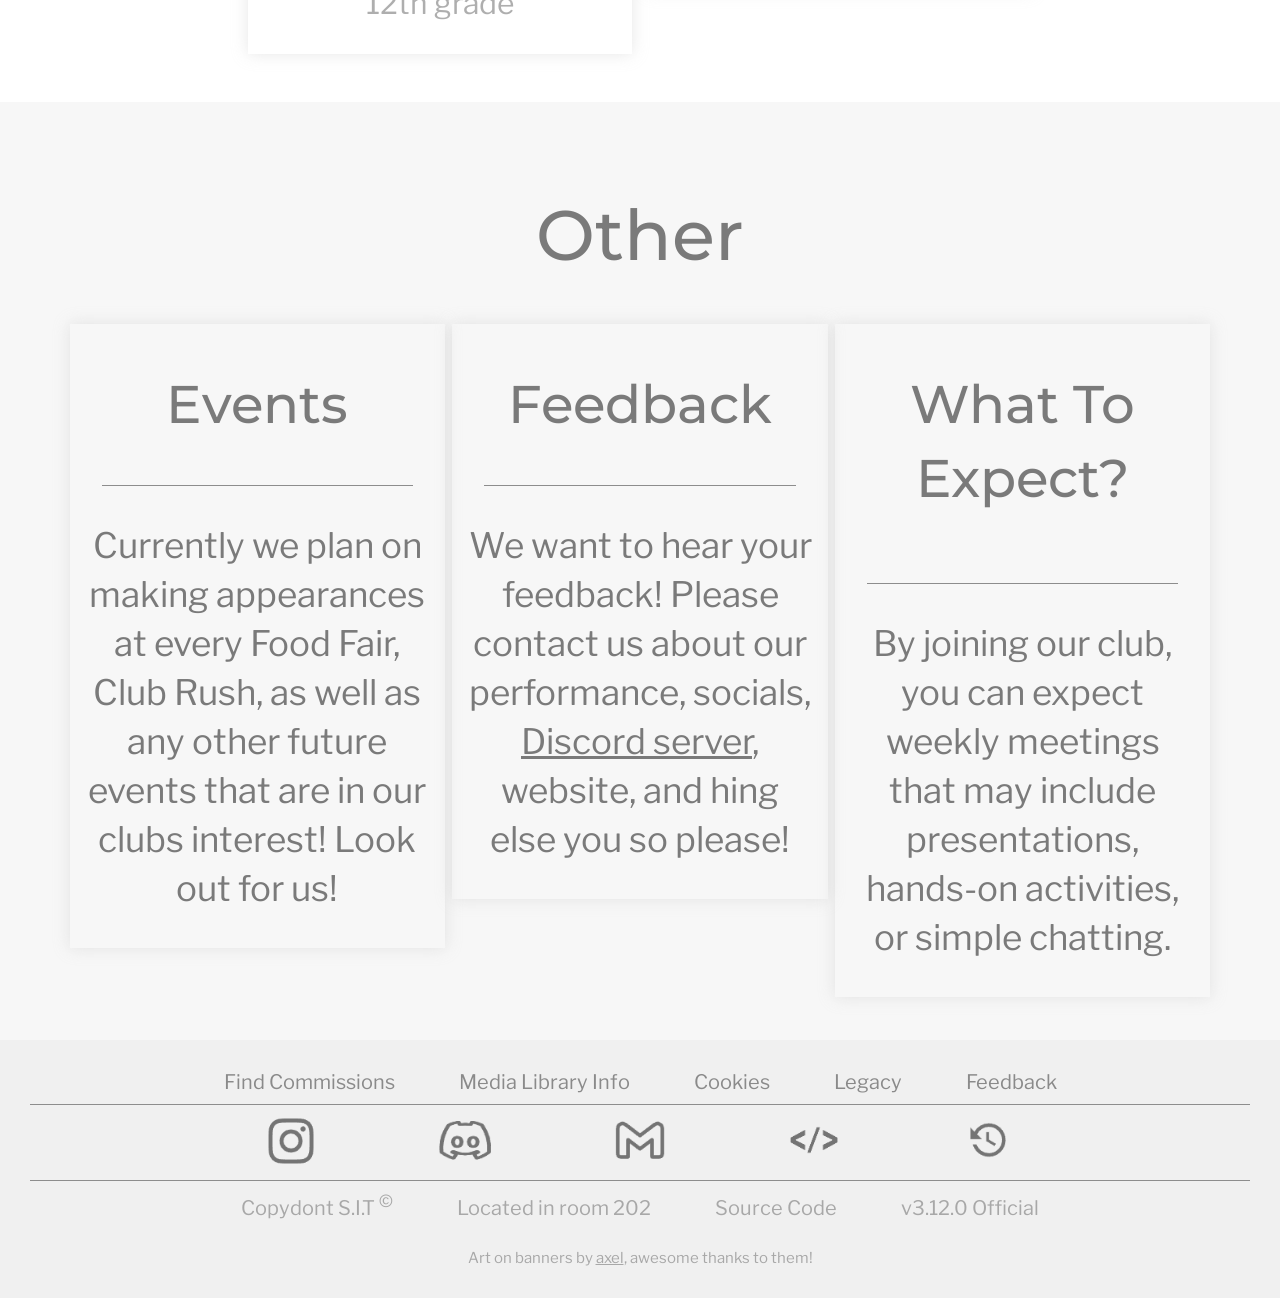
==== commit 330d9f2d: "Added new site files" ====
--- a/mobile.html
+++ b/mobile.html
@@ -1,150 +1,171 @@
 <!DOCTYPE html>
 <html>
 <head>
-    <link rel="shortcut icon" href="icons/sit.png" type="image/x-icon" />
+    <link rel="shortcut icon" href="icons/favicon.png" type="image/png" />
+    <link rel="apple-touch-icon" href="images/apple-touch-icon.png">
     <title>Student Integrated Technologies</title>
     <link rel="stylesheet" href="mobile.css" />
-    <noscript>You don't have JavaScript enabled. 0x02</noscript>
+    <meta charset="UTF-8">
+    <noscript>You don't have JavaScript enabled.</noscript>
+    <!-- None of this below will be applicable if the site transfers -->
+    <meta name="description" content="The official site for the ORHS club Student Integrated Technologies">
+    <meta property="og:title" content="8pairs - Landing">
+    <meta property="og:description" content="The official site for the ORHS club Student Integrated Technologies">
+    <meta property="og:type" content="website">
+    <meta property="og:url" content="https://sit.8pairs.net/mobile.html">
+    <meta property="og:image" content="https://sit.8pairs.net/icons-images/sitOG.png">
 </head>
 <body>
-        <div id="pre-header">
-        </div>
-        <div id="header">
-            <img src="icons/sit-logo.png" id="header-logo" onclick="c1()">
-            <hr>
-            <span id="header-01">Welcome to the S.I.T website!</span>
-        </div>
-        <div id="data">
-            <img src="images/banner-mobile.png" id="banner">
-            <b id="x" onclick="removeBanner()">X</b>
-            <hr id="banner-hr">
-            <h1>Who Are We?</h1>
-            <div id="container-whoami">
-                <div id="container" class="moveover">
-                    <div id="inner" class="iot"></div>
-                    <div id="inner1">
-                        <p>We enjoy everything technological, whether it be physical or digital. Through our club meetings we hope to give live demonstrations, hands-on projects, events, and presentations about exciting topics to engage our community.</p>
-                    </div>
-                </div>
-                <div id="container" class="moveover">
-                    <div id="inner" class="sit"></div>
-                    <div id="inner1">
-                        <p>We are Student Integrated Technologies, a club dedicated to technology based subjects. During our meetings we cover topics such as general computer science, hardware, and software/coding.</p>
-                    </div>
-                </div>
-                <div id="container">
-                    <div id="inner" class="community"></div>
-                    <div id="inner1" class="s">
-                        <p>We enjoy helping out others with their questions or issues, debugging and learning on the way.</p>
-                    </div>
-                </div>
-                <div id="container">
-                    <div id="inner" class="chalk"></div>
-                    <div id="inner1" class="s">
-                        <p>We hope to raise knowledge about technology on campus and in our community.</p>
-                    </div>
+    <!-- Most of this is self explanitory I think... -->
+    <!-- Upkeep here is simple, just update the officers tab appropriately. -->
+    <!-- Dont forget this version exists !! -->
+
+    <!-- Small pre-header for detail... thank you cisco.com -->
+    <div id="pre-header"></div>
+    <!-- Header -->
+    <div id="header">
+        <img src="icons/sit-logo.webp" id="header-logo" onclick="c1()">
+        <hr>
+        <span id="header-01">Welcome to the S.I.T website!</span>
+    </div>
+    <div id="data">
+        <!-- Banner container-->
+        <img src="images/banner-mobile1.webp" id="banner-mobile">
+        <!-- Who are we container-->
+        <h1>Who Are We?</h1>
+        <div id="container-whoami">
+            <div id="container" class="moveover">
+                <div id="inner" class="iot"></div>
+                <div id="inner1">
+                    <p>We enjoy everything technological, whether it be physical or digital. Through our club meetings we hope to give live demonstrations, hands-on projects, ts, and presentations about exciting topics to engage our community.</p>
                 </div>
             </div>
-            <div id="container-imin">
-                <br>
-                <h1 id="qna">I'm Interested!</h1>
-                <hr>
-                <div id="container">
-                    <h2>Do I need prior experience?</h2>
-                    <p>Nope! Anyone no matter their experience is welcome, we are open and ready to help anyone no matter their experience level. And don't worry, we hope to bring new knowledge to even those with prior knowledge.</p>
-                </div>
-                <div id="container">
-                    <h2>Where can I find you?</h2>
-                    <p>We are currently located in room 202 (The computer lab / AP CSP & AP CSA classroom) and we meet every Tuesday at lunch!*</p><h6>*Unless specified otherwise</h6>
-                </div>
-                <div id="container">
-                    <h2>Do I need to sign up for the club?</h2>
-                    <p>Not at all! Anyone is welcome to join us for as long as you'd like. Bring yourself or bring friends, it helps us grow as a community.</p>
-                </div>
-                <div id="container">
-                    <h2>Do you have any socials?</h2>
-                    <p>Yes! You can contact us through our official <span onclick="b1()" id="hover"><u>Instagram</u></span> account, <span onclick="b2()" id="hover"><u>Discord server</u></span>, <span onclick="gmailSorry()" id="hover"><u>Gmail</u></span>, or individually as <span onclick="linkedB()" id="hover"><u>linked below</u></span>. We are also available during school hours and can be found around campus.</p>
-                </div>
-                <div id="container">
-                    <h2>Are one-on-ones available?</h2>
-                    <p>Yes! We are available to tutor or simply touch up on topics if you need. We are always available for questions too, just say the word! You can also contact us through our <span onclick="b2()" id="hover"><u>Discord server</u></span>.</p>
-                </div>
-                <div id="container">
-                    <h2>How can I help?</h2>
-                    <p>There are many ways you could help. Most importantly, attending! We love to see our community grow, every bit counts! You can also refer us to your friends, classmates or peers.</p>
-                </div>
-                <hr>
-                <br>
-            </div>
-            <div id="container-officers">
-                <br>
-                <h1 id="officers">Meet Our Officers</h1>
-                <div id="container">
-                    <img src="https://lh3.googleusercontent.com/a/ACg8ocLem7OQgd77Z4FhG-d5U-jHYnIMBHZwMpW526a9pPSCPllF-dkw=s64-p">
-                    <h2>Jake Cu<br>President<br><br></h2><p>12th grade</p>
-                </div>
-                <div id="container">
-                    <img src="https://lh3.googleusercontent.com/a/ACg8ocJJP3UvgwnHmDELKdWoXaUUhsPhZ6SjV_jXQLmKNzlGc0zogQ=s64-p">
-                    <h2>Jonathan Filomeno<br>V.President</h2><p>12th grade</p>
-                </div>
-                <div id="container">
-                    <img src="icons/isaac.png">
-                    <h2>Isaac Heydelaar<br>Secretary</h2><p>12th grade</p>
-                </div>
-                <div id="container">
-                    <img src="https://lh3.googleusercontent.com/a-/ALV-UjUei9sG0Xn6UnZotENWG7tQmoN5kzA6JYrqu_kqIO1JZJnTTRxC=s64-p-k-rw-no">
-                    <h2>Isabella Garcia<br>Treasurer</h2><p>12th grade</p>
-                </div>
-                <div id="container">
-                    <img src="icons/gabriel.png">
-                    <h2>Gabriel Valdes<br>Historian</h2><p>12th grade</p>
+            <div id="container" class="moveover">
+                <div id="inner" class="sit"></div>
+                <div id="inner1">
+                    <p>We are Student Integrated Technologies, a club dedicated to technology based subjects. During our meetings we cover topics such as general computer nce, hardware, and software/coding.</p>
                 </div>
             </div>
-            <br>
-            <div id="container-other">
-                <br>
-                <h1 id="other">Other</h1>
-                <div id="container" class="moveover">
-                    <h2>Events</h2>
-                    <hr>
-                    <p>Currently we plan on making appearances at every Food Fair, Club Rush, as well as any other future events that are in our clubs interest! Look out for us!</p>
+            <div id="container">
+                <div id="inner" class="community"></div>
+                <div id="inner1" class="s">
+                    <p>We enjoy helping out others with their questions or issues, debugging and learning on the way.</p>
                 </div>
-                <div id="container" class="moveover">
-                    <h2>Feedback</h2>
-                    <hr>
-                    <p>We want to hear your feedback! Please contact us about our performance, socials, <span onclick="b2()" id="hover"><u>Discord server</u></span>, website, and anything else you so please!</p>
+            </div>
+            <div id="container">
+                <div id="inner" class="chalk"></div>
+                <div id="inner1" class="s">
+                    <p>We hope to raise knowledge about technology on campus and in our community.</p>
                 </div>
-                <div id="container">
-                    <h2>What To Expect?</h2>
-                    <hr id="bit-bigger">
-                    <p>By joining our club, you can expect weekly meetings that may include presentations, hands-on activities, or simple chatting.</p>
-                </div>
-            <br>
-            <br>
             </div>
         </div>
-        <div id="footer">
-            <span id="footer-01" onclick="a1()">Find Commissions</span>
-            <span id="footer-02" onclick="e1()">Media Library</span>
+        <!-- QnA container -->
+        <div id="container-imin">
+            <br>
+            <h1 id="qna">I'm Interested!</h1>
             <hr>
-            <span id="footer-01" onclick="info()">Info</span>
-            <span id="footer-02" onclick="alert('No Cookies')">Cookies</span>
-            <span id="footer-02" onclick="c1()">Legacy</span>
-            <span id="footer-02" onclick="f1()">Feedback</span>
-            <br><br>
-            <img id="footer-img-01" onclick="b1()" src="icons/instagram.png">
-            <img id="footer-img-02" onclick="b2()" src="icons/discord.svg">
-            <img id="footer-img-03" onclick="gmailSorry()" src="icons/gmail.svg">
-            <img id="footer-img-d" onclick="developer()" src="icons/developer.png">
-            <br><br><br>
-            <span id="footer-a1" onclick="goober()">Copydont S.I.T<sup> ©</sup></span>
-            <span id="footer-a2">Located in room 202</span>
-            <span id="footer-a3" onclick="d1()">Source Code</span>
-            <span id="footer-a4"></span>
+            <div id="container">
+                <h2>Do I need prior experience?</h2>
+                <p>Nope! Anyone no matter their experience is welcome, we are open and ready to help anyone no matter their experience level. And don't worry, we hope to bring knowledge to even those with prior knowledge.</p>
+            </div>
+            <div id="container">
+                <h2>Where can I find you?</h2>
+                <p>We are currently located in room 202 (The computer lab / AP CSP & AP CSA classroom) and we meet every Tuesday at lunch!*</p><h6>*Unless specified otherwise</h6>
+            </div>
+            <div id="container">
+                <h2>Do I need to sign up for the club?</h2>
+                <p>Not at all! Anyone is welcome to join us for as long as you'd like. Bring yourself or bring friends, it helps us grow as a community.</p>
+            </div>
+            <div id="container">
+                <h2>Do you have any socials?</h2>
+                <p>Yes! You can contact us through our official <span onclick="b1()" id="hover"><u>Instagram</u></span> account, <span onclick="b2()" id="hover"><u>Discord er</u></span>, <span onclick="b3()" id="hover"><u>Gmail</u></span>, or individually as <span onclick="linkedB()" id="hover"><u>linked below</u></span>. We are  available during school hours and can be found around campus.</p>
+            </div>
+            <div id="container">
+                <h2>Are one-on-ones available?</h2>
+                <p>Yes! We are available to tutor or simply touch up on topics if you need. We are always available for questions too, just say the word! You can also contact us ugh our <span onclick="b2()" id="hover"><u>Discord server</u></span>.</p>
+            </div>
+            <div id="container">
+                <h2>How can I help?</h2>
+                <p>There are many ways you could help. Most importantly, attending! We love to see our community grow, every bit counts! You can also refer us to your friends, smates or peers.</p>
+            </div>
+            <hr>
+            <br>
         </div>
-<!-- JQuery & Main scripts -->
-<script src="https://ajax.googleapis.com/ajax/libs/jquery/3.2.1/jquery.min.js"></script>
+        <!-- Officers (no descriptions for space) -->
+        <div id="container-officers">
+            <br>
+            <h1 id="officers">Meet Our Officers</h1>
+            <div id="container">
+                <img src="https://lh3.googleusercontent.com/a/ACg8ocLem7OQgd77Z4FhG-d5U-jHYnIMBHZwMpW526a9pPSCPllF-dkw=s64-p">
+                <h2>Jake Cu<br>President<br><br></h2><p>12th grade</p>
+            </div>
+            <div id="container">
+                <img src="https://lh3.googleusercontent.com/a/ACg8ocJJP3UvgwnHmDELKdWoXaUUhsPhZ6SjV_jXQLmKNzlGc0zogQ=s64-p">
+                <h2>Jonathan Filomeno<br>V.President</h2><p>12th grade</p>
+            </div>
+            <div id="container">
+                <img src="icons/isaac.webp">
+                <h2>Isaac Heydelaar<br>Secretary</h2><p>12th grade</p>
+            </div>
+            <div id="container">
+                <img src="icons/gabriel.webp">
+                <h2>Gabriel Valdes<br>Historian<br>Treasurer</h2><p>12th grade</p>
+            </div>
+            <div id="container">
+                <img src="https://lh3.googleusercontent.com/a-/ALV-UjVSIz9fmdNsXzKz-VBs29ZnnDqCRd_-JCsQuEVSf_FJVDACb68e=s64-p">
+                <h2>Kendrick Bruan<br>Lead Advertiser</h2><p>12th grade</p>
+            </div>
+        </div>
+        <br>
+        <!-- Other container -->
+        <div id="container-other">
+            <br>
+            <h1 id="other">Other</h1>
+            <div id="container" class="moveover">
+                <h2>Events</h2>
+                <hr>
+                <p>Currently we plan on making appearances at every Food Fair, Club Rush, as well as any other future events that are in our clubs interest! Look out for us!</p>
+            </div>
+            <div id="container" class="moveover">
+                <h2>Feedback</h2>
+                <hr>
+                <p>We want to hear your feedback! Please contact us about our performance, socials, <span onclick="b2()" id="hover"><u>Discord server</u></span>, website, and hing else you so please!</p>
+            </div>
+            <div id="container">
+                <h2>What To Expect?</h2>
+                <hr id="bit-bigger">
+                <p>By joining our club, you can expect weekly meetings that may include presentations, hands-on activities, or simple chatting.</p>
+            </div>
+        <br>
+        <br>
+        </div>
+    </div>
+    <!-- Footer -->
+    <div id="footer">
+        <span id="footer-01" onclick="a1()">Find Commissions</span>
+        <span id="footer-02" onclick="e1()">Media Library</span>
+        <span id="footer-01" onclick="info()">Info</span>
+        <span id="footer-02" onclick="alert('No Cookies')">Cookies</span>
+        <span id="footer-02" onclick="c1()">Legacy</span>
+        <span id="footer-02" onclick="f1()">Feedback</span>
+        <hr>
+        <img id="footer-img-01" onclick="b1()" src="icons/instagram.webp">
+        <img id="footer-img-02" onclick="b2()" src="icons/discord.webp">
+        <img id="footer-img-03" onclick="b3()" src="icons/gmail.webp">
+        <img id="footer-img-d" onclick="developer()" src="icons/developer.webp">
+	<img id="footer-img-d" onclick="changelog()" src="icons/changelog.webp">
+        <hr>
+        <span id="footer-a1" onclick="goober()">Copydont S.I.T<sup> &copy;</sup></span>
+        <span id="footer-a2">Located in room 202</span>
+        <span id="footer-a3" onclick="d1()">Source Code</span>
+        <span id="footer-a4"></span>
+        <br><br>
+        <span id="footer-a5">Art on banners by <span onclick="g1()" id="hover"><u>axel</u></span>, awesome thanks to them!</span>
+    </div>
+<!-- JQuery, Status, Scripts -->
 <script src="scripts.js"></script>
 <script src="href.js"></script>
+<script src="https://ajax.googleapis.com/ajax/libs/jquery/3.2.1/jquery.min.js"></script>
+<script src="https://api.dashboard.instatus.com/widget?host=8pairs.instatus.com&code=604214bd&locale=en"></script> <!-- 8pairs.net status popup, remove if transfered to GitHub -->
 </body>
 </html>
--- a/mobile.css
+++ b/mobile.css
@@ -1,11 +1,13 @@
 @import url("https://fonts.googleapis.com/css2?family=Libre+Franklin:ital,wght@0,100..900;1,100..900&display=swap");
 @import url('https://fonts.googleapis.com/css2?family=Montserrat:ital,wght@0,100..900;1,100..900&family=Special+Gothic+Expanded+One&display=swap');
 
-/* html {
-    display: flex;
-    justify-content: center;
-    align-items: center;
-} */
+/* 
+   Same as style.css, but for mobile site. It sucks
+   about as bad but is much shorter and was written
+   long after the main site.
+
+   Don't forget this version exists !!
+*/
 
 :root[data-theme='light'] {
     --body-background-color: #fff;
@@ -68,11 +70,12 @@
 }
 
 #footer {
-    font-size: 12px;
+    font-size: 20px;
     height: fit-content;
     padding: 30px;
     color: var(--text-footer);
     background-color: var(--footer-background-color);
+    text-align: center;
 
     >hr {
         border: 0;
@@ -81,56 +84,44 @@
     }
 }
 
-#footer-01 {
-    margin-left: 5px;
-}
-
 #footer-02 {
-    margin-left: 70px;
+    margin-left: 60px;
 }
 
 #footer-a1 {
-    margin-left: 5px;
     opacity: 0.7;
-    font-size: 8px;
 }
 
 #footer-a2,
-#footer-a3 {
-    margin-left: 80px;
+#footer-a3,
+#footer-a4 {
+    margin-left: 60px;
     opacity: 0.7;
-    font-size: 8px;
+}
+
+#footer-a5 {
+    opacity: 0.7;
+    font-size: 15px;
 }
 
 #footer-img-01 {
-    float: left;
-    height: 60px;
-    filter: invert(0.5);
-    opacity: 0.9;
+    height: 48px;
 }
 
 #footer-img-02 {
-    float: left;
-    margin-bottom: -2px;
-    height: 63px;
-    filter: invert(0.5);
-    margin-left: 100px;
+    height: 52px;
+    margin-bottom: -3px;
+    margin-left: 120px;
 }
 
 #footer-img-03 {
-    float: left;
-    margin-top: -1px;
-    height: 64px;
-    filter: invert(0.5);
-    opacity: 0.7;
-    margin-left: 100px;
+    height: 50px;
+    margin-left: 120px;
 }
 
 #footer-img-d {
-    height: 60px;
-    float: left;
-    filter: invert(0.6);
-    margin-left: 100px;
+    height: 50px;
+    margin-left: 120px;
 }
 
 #header {
@@ -146,7 +137,7 @@
         height: 1px;
         border: 0;
         background-size: cover;
-        background-image: url(images/hr-fix.png);
+        background-image: url(images/hr-fix.webp);
         background-repeat: no-repeat;
     }
 }
@@ -190,7 +181,7 @@
     }
 }
 
-#banner {
+#banner-mobile {
     width: 100%;
     height: fit-content;
 }
@@ -248,24 +239,25 @@
         }
 
         .iot {
-            background-image: url('images/iot.jpg');
+            background-image: url('images/iot.webp');
         }
 
         .sit {
-            background-image: url('images/us.jpg');
+            background-image: url('images/us.webp');
         }
 
         .community {
-            background-image: url('images/technology.jpg');
+            background-image: url('images/technology.webp');
         }
 
         .chalk {
-            background-image: url('images/chalk.jpg');
+            background-image: url('images/chalk.webp');
         }
     }
 }
 
 #container-imin {
+    /* Left in incase website got unaligned */
     /* width: calc(100% + 2px);
     margin: -1px -1px; */
     height: fit-content;
@@ -357,4 +349,4 @@
 
 #bit-bigger {
     margin-top: 68px;
-}+}
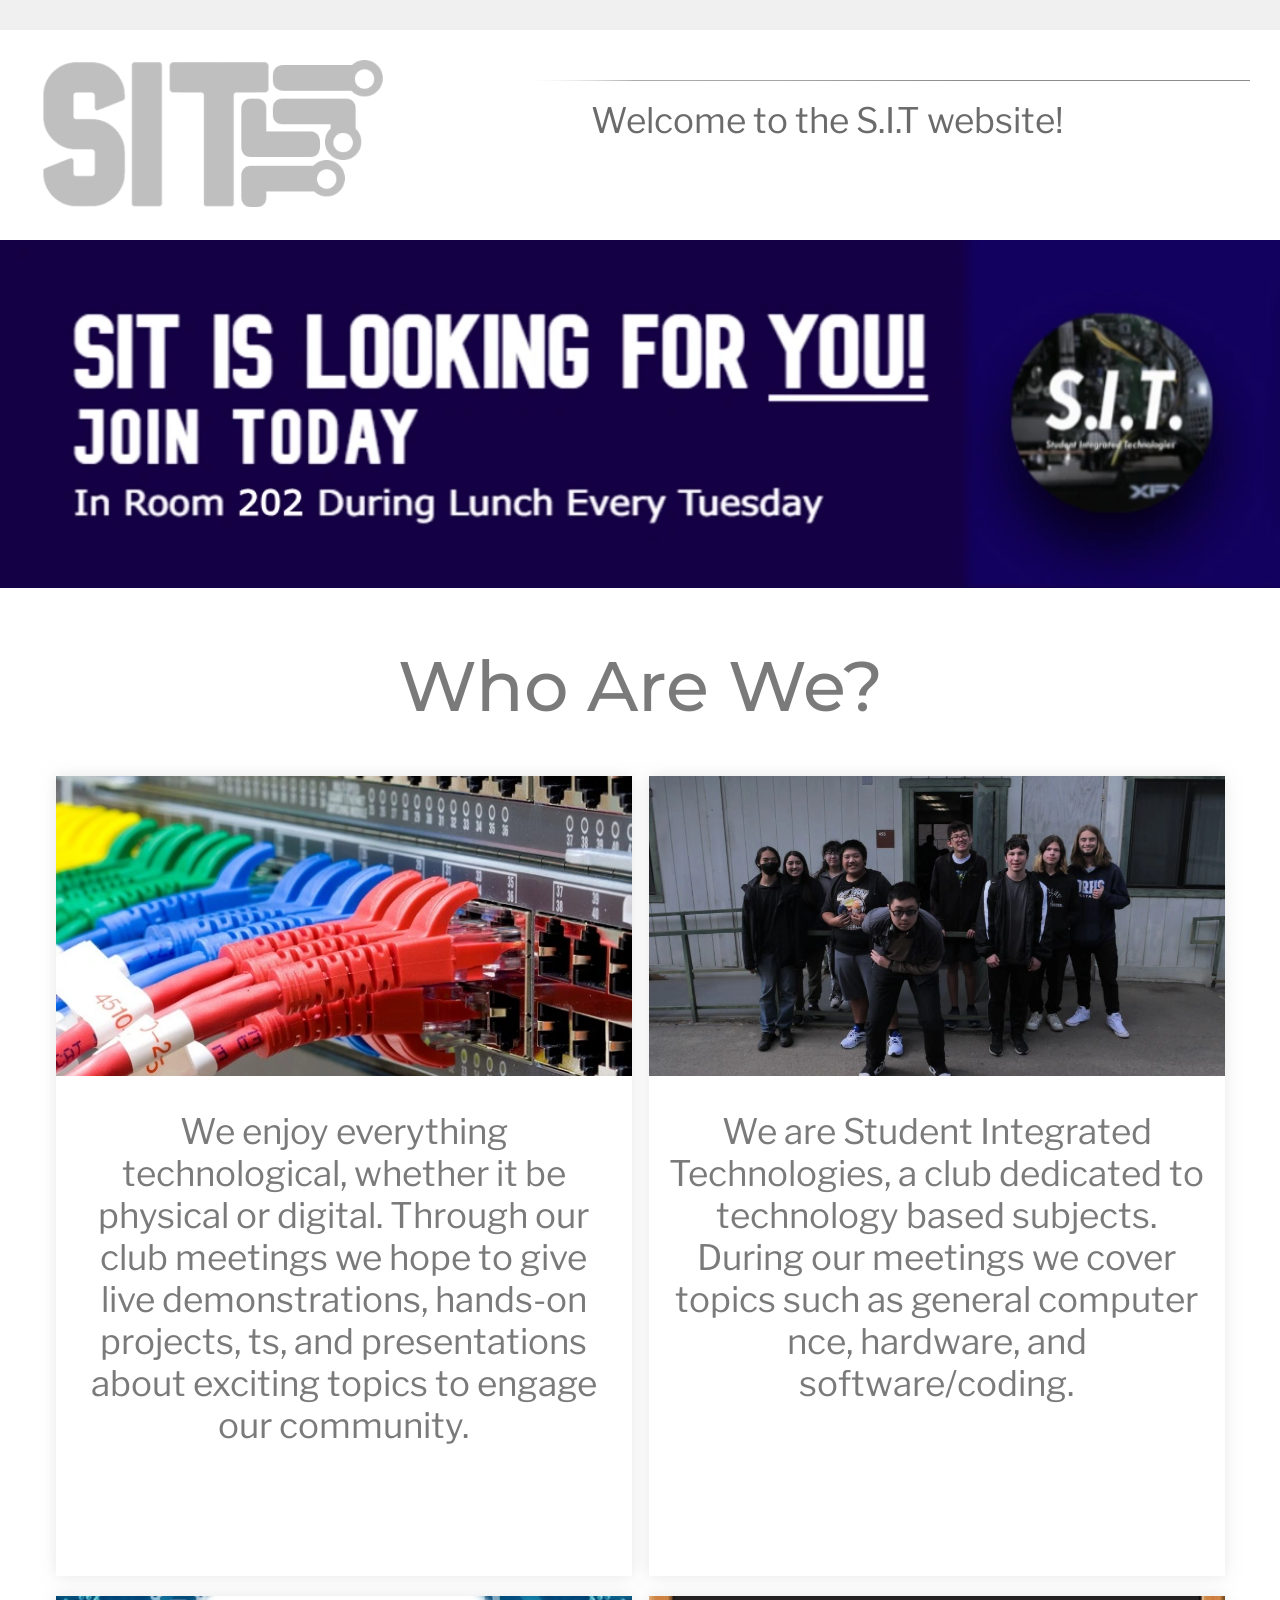
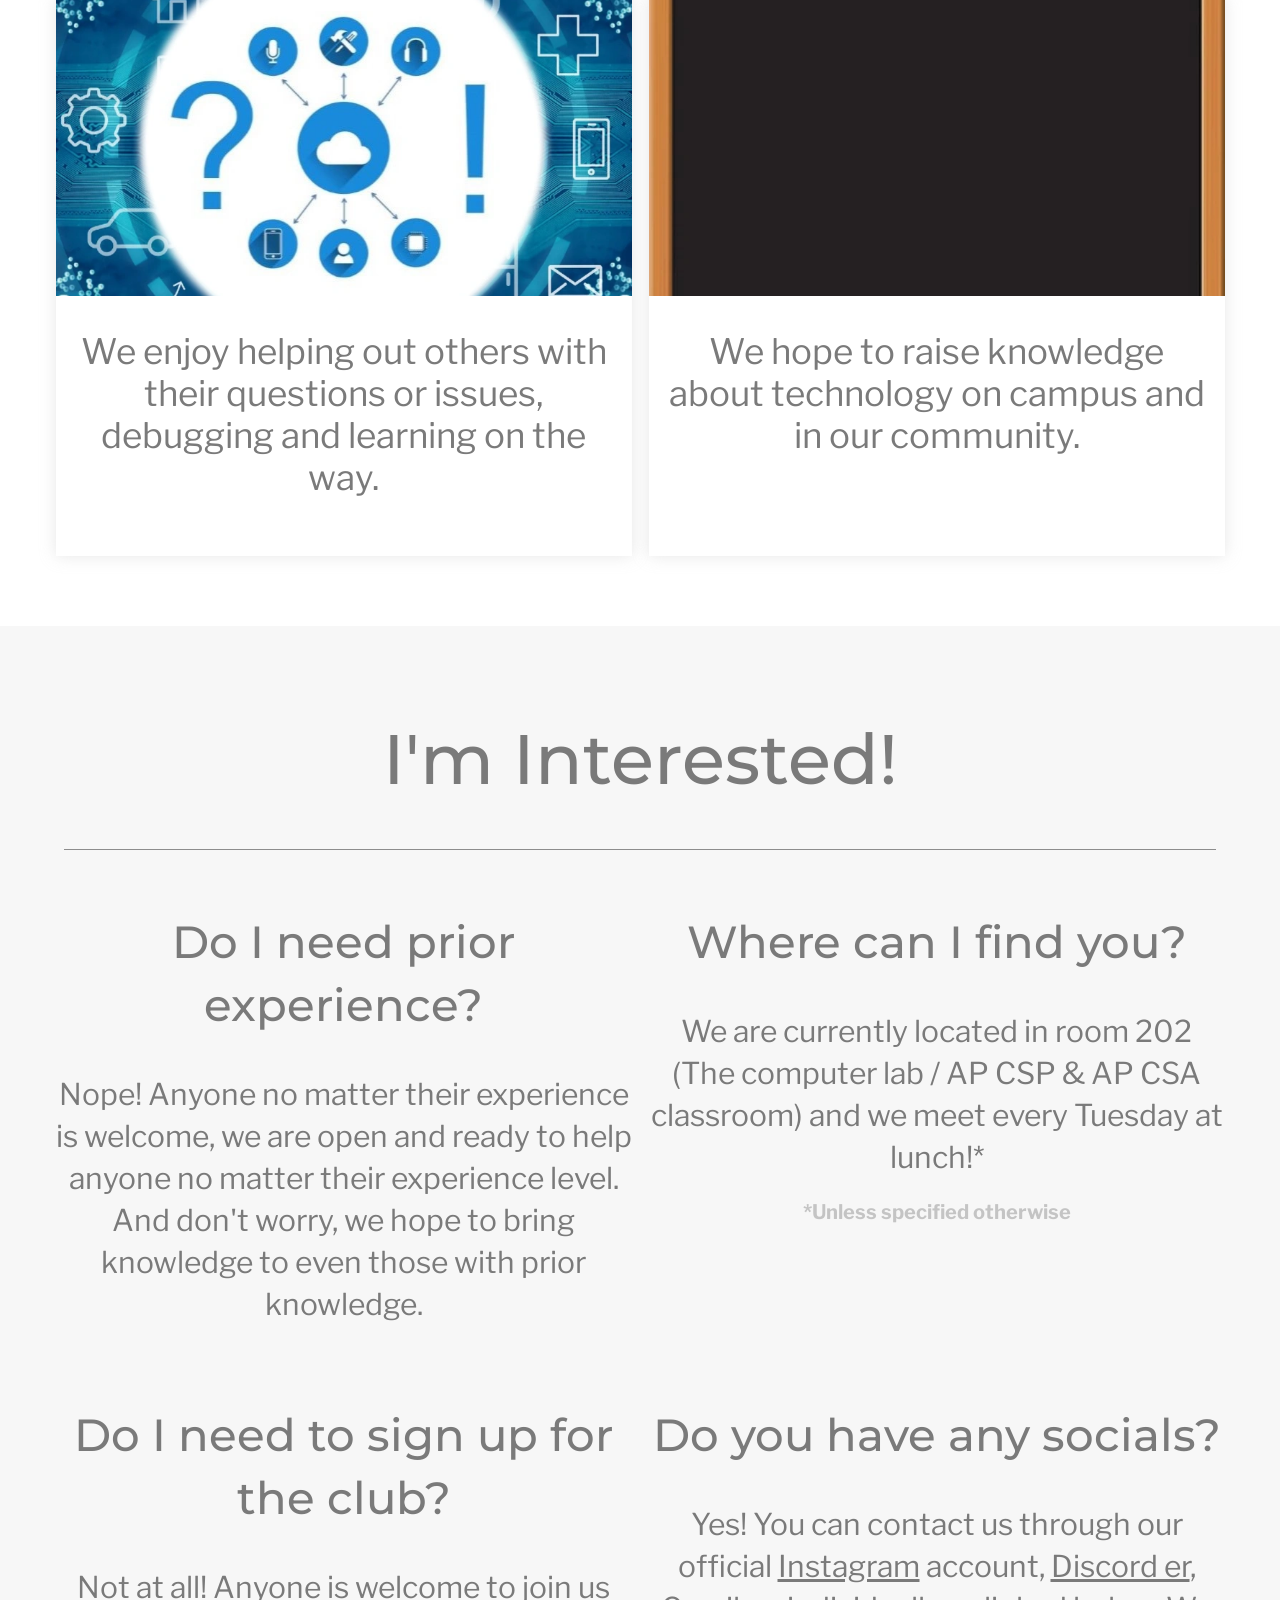
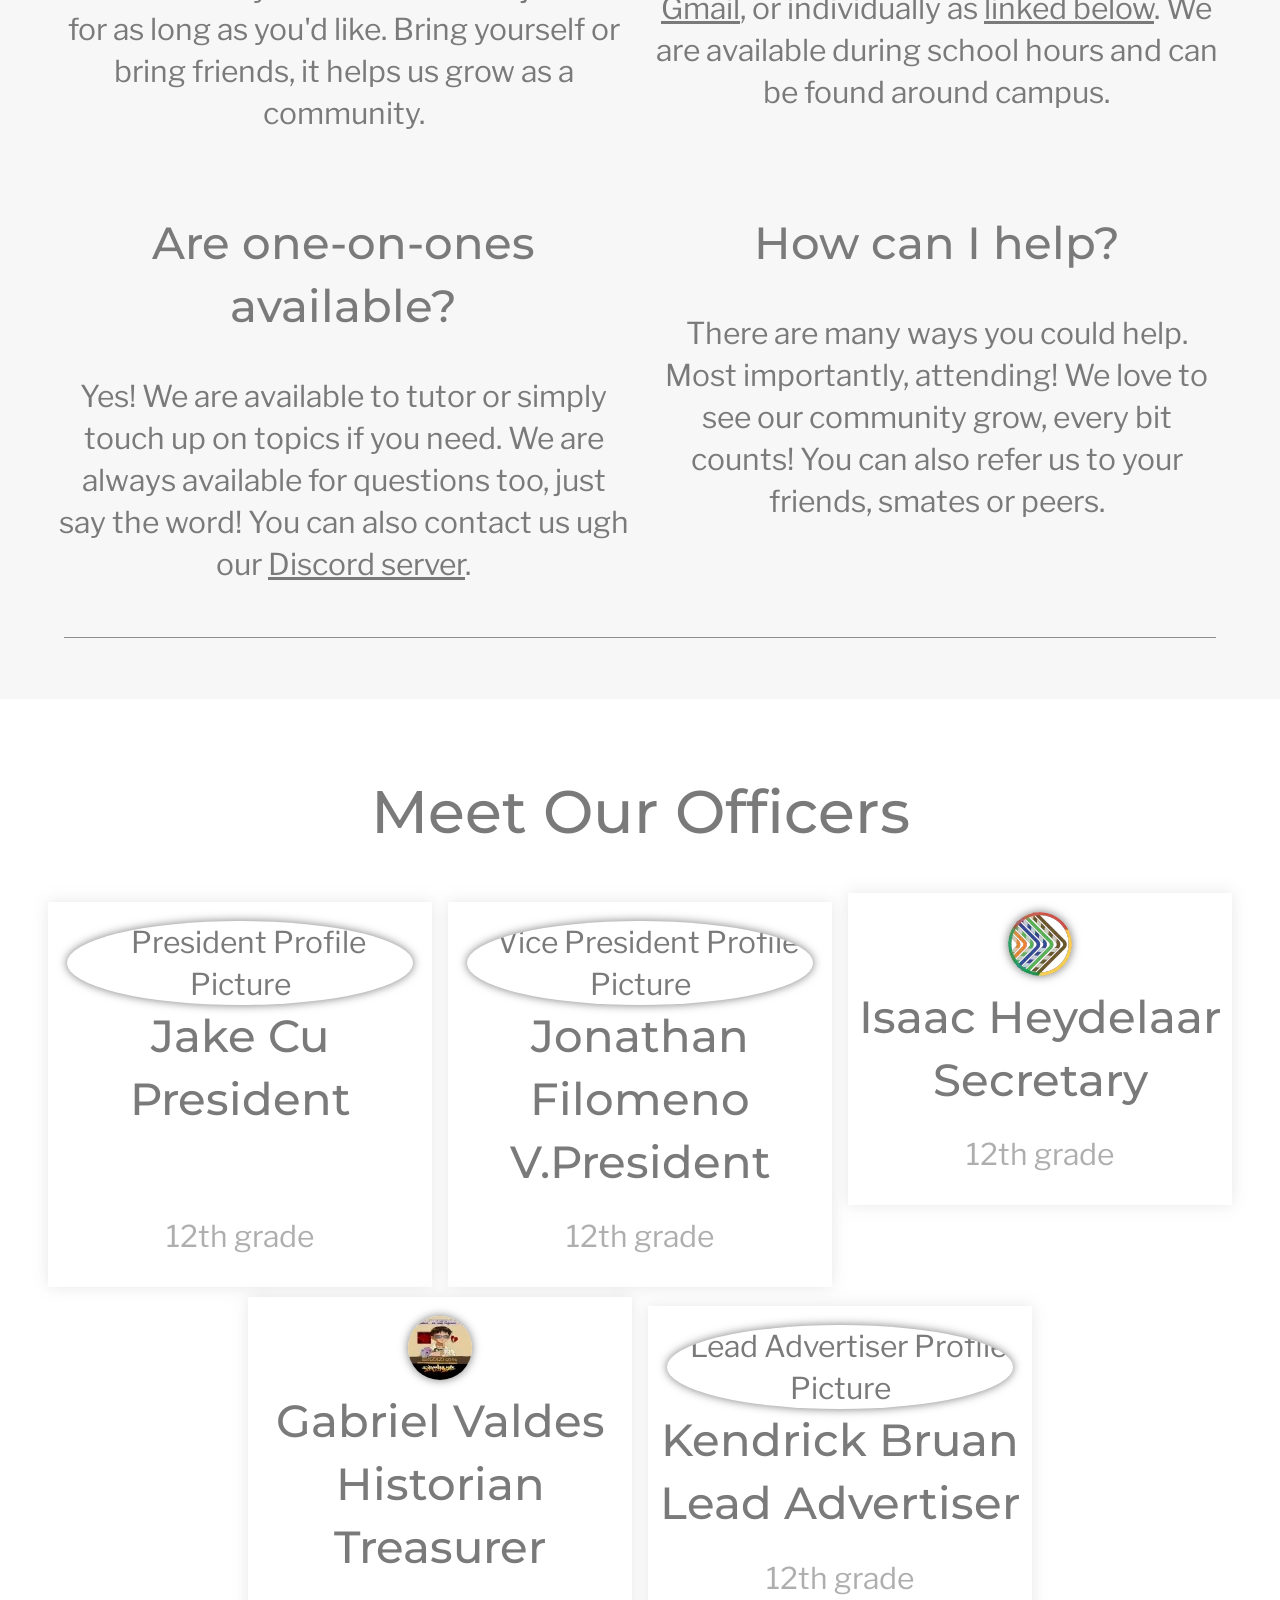
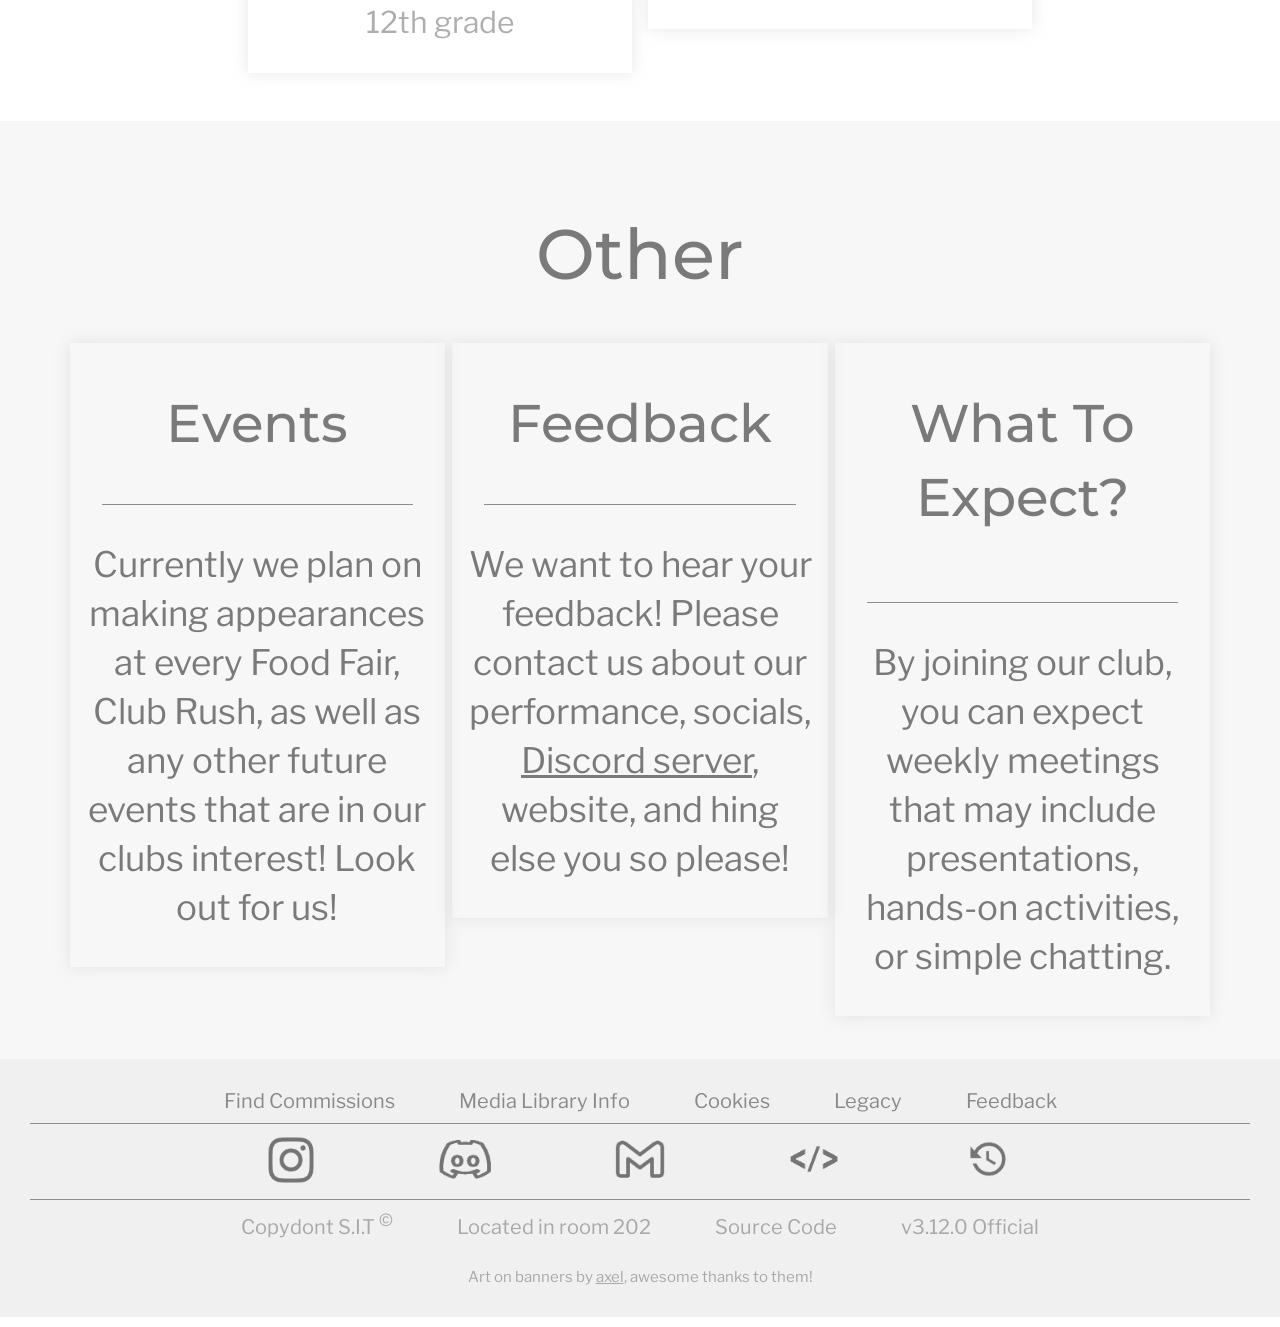
==== commit afc6c8bc: "(mobile) Added alt tags for continuity with 8pairs.net" ====
--- a/mobile.html
+++ b/mobile.html
@@ -24,13 +24,13 @@
     <div id="pre-header"></div>
     <!-- Header -->
     <div id="header">
-        <img src="icons/sit-logo.webp" id="header-logo" onclick="c1()">
+        <img src="icons/sit-logo.webp" id="header-logo" onclick="c1()" alt="SIT Logo">
         <hr>
         <span id="header-01">Welcome to the S.I.T website!</span>
     </div>
     <div id="data">
         <!-- Banner container-->
-        <img src="images/banner-mobile1.webp" id="banner-mobile">
+        <img src="images/banner-mobile1.webp" id="banner-mobile" alt="Banner">
         <!-- Who are we container-->
         <h1>Who Are We?</h1>
         <div id="container-whoami">
@@ -96,23 +96,23 @@
             <br>
             <h1 id="officers">Meet Our Officers</h1>
             <div id="container">
-                <img src="https://lh3.googleusercontent.com/a/ACg8ocLem7OQgd77Z4FhG-d5U-jHYnIMBHZwMpW526a9pPSCPllF-dkw=s64-p">
+                <img src="https://lh3.googleusercontent.com/a/ACg8ocLem7OQgd77Z4FhG-d5U-jHYnIMBHZwMpW526a9pPSCPllF-dkw=s64-p" alt="President Profile Picture">
                 <h2>Jake Cu<br>President<br><br></h2><p>12th grade</p>
             </div>
             <div id="container">
-                <img src="https://lh3.googleusercontent.com/a/ACg8ocJJP3UvgwnHmDELKdWoXaUUhsPhZ6SjV_jXQLmKNzlGc0zogQ=s64-p">
+                <img src="https://lh3.googleusercontent.com/a/ACg8ocJJP3UvgwnHmDELKdWoXaUUhsPhZ6SjV_jXQLmKNzlGc0zogQ=s64-p" alt="Vice President Profile Picture">
                 <h2>Jonathan Filomeno<br>V.President</h2><p>12th grade</p>
             </div>
             <div id="container">
-                <img src="icons/isaac.webp">
+                <img src="icons/isaac.webp" alt="Secretary Profile Picture">
                 <h2>Isaac Heydelaar<br>Secretary</h2><p>12th grade</p>
             </div>
             <div id="container">
-                <img src="icons/gabriel.webp">
+                <img src="icons/gabriel.webp" alt="Treasurer Profile Picture">
                 <h2>Gabriel Valdes<br>Historian<br>Treasurer</h2><p>12th grade</p>
             </div>
             <div id="container">
-                <img src="https://lh3.googleusercontent.com/a-/ALV-UjVSIz9fmdNsXzKz-VBs29ZnnDqCRd_-JCsQuEVSf_FJVDACb68e=s64-p">
+                <img src="https://lh3.googleusercontent.com/a-/ALV-UjVSIz9fmdNsXzKz-VBs29ZnnDqCRd_-JCsQuEVSf_FJVDACb68e=s64-p" alt="Lead Advertiser Profile Picture">
                 <h2>Kendrick Bruan<br>Lead Advertiser</h2><p>12th grade</p>
             </div>
         </div>
@@ -149,11 +149,11 @@
         <span id="footer-02" onclick="c1()">Legacy</span>
         <span id="footer-02" onclick="f1()">Feedback</span>
         <hr>
-        <img id="footer-img-01" onclick="b1()" src="icons/instagram.webp">
-        <img id="footer-img-02" onclick="b2()" src="icons/discord.webp">
-        <img id="footer-img-03" onclick="b3()" src="icons/gmail.webp">
-        <img id="footer-img-d" onclick="developer()" src="icons/developer.webp">
-	<img id="footer-img-d" onclick="changelog()" src="icons/changelog.webp">
+        <img id="footer-img-01" onclick="b1()" src="icons/instagram.webp" alt="Instagram Logo">
+        <img id="footer-img-02" onclick="b2()" src="icons/discord.webp" alt="Discord Logo">
+        <img id="footer-img-03" onclick="b3()" src="icons/gmail.webp" alt="Gmail Logo">
+        <img id="footer-img-d" onclick="developer()" src="icons/developer.webp" alt="Developer Icon">
+		<img id="footer-img-d" onclick="changelog()" src="icons/changelog.webp" alt="Changelog Icon">
         <hr>
         <span id="footer-a1" onclick="goober()">Copydont S.I.T<sup> &copy;</sup></span>
         <span id="footer-a2">Located in room 202</span>
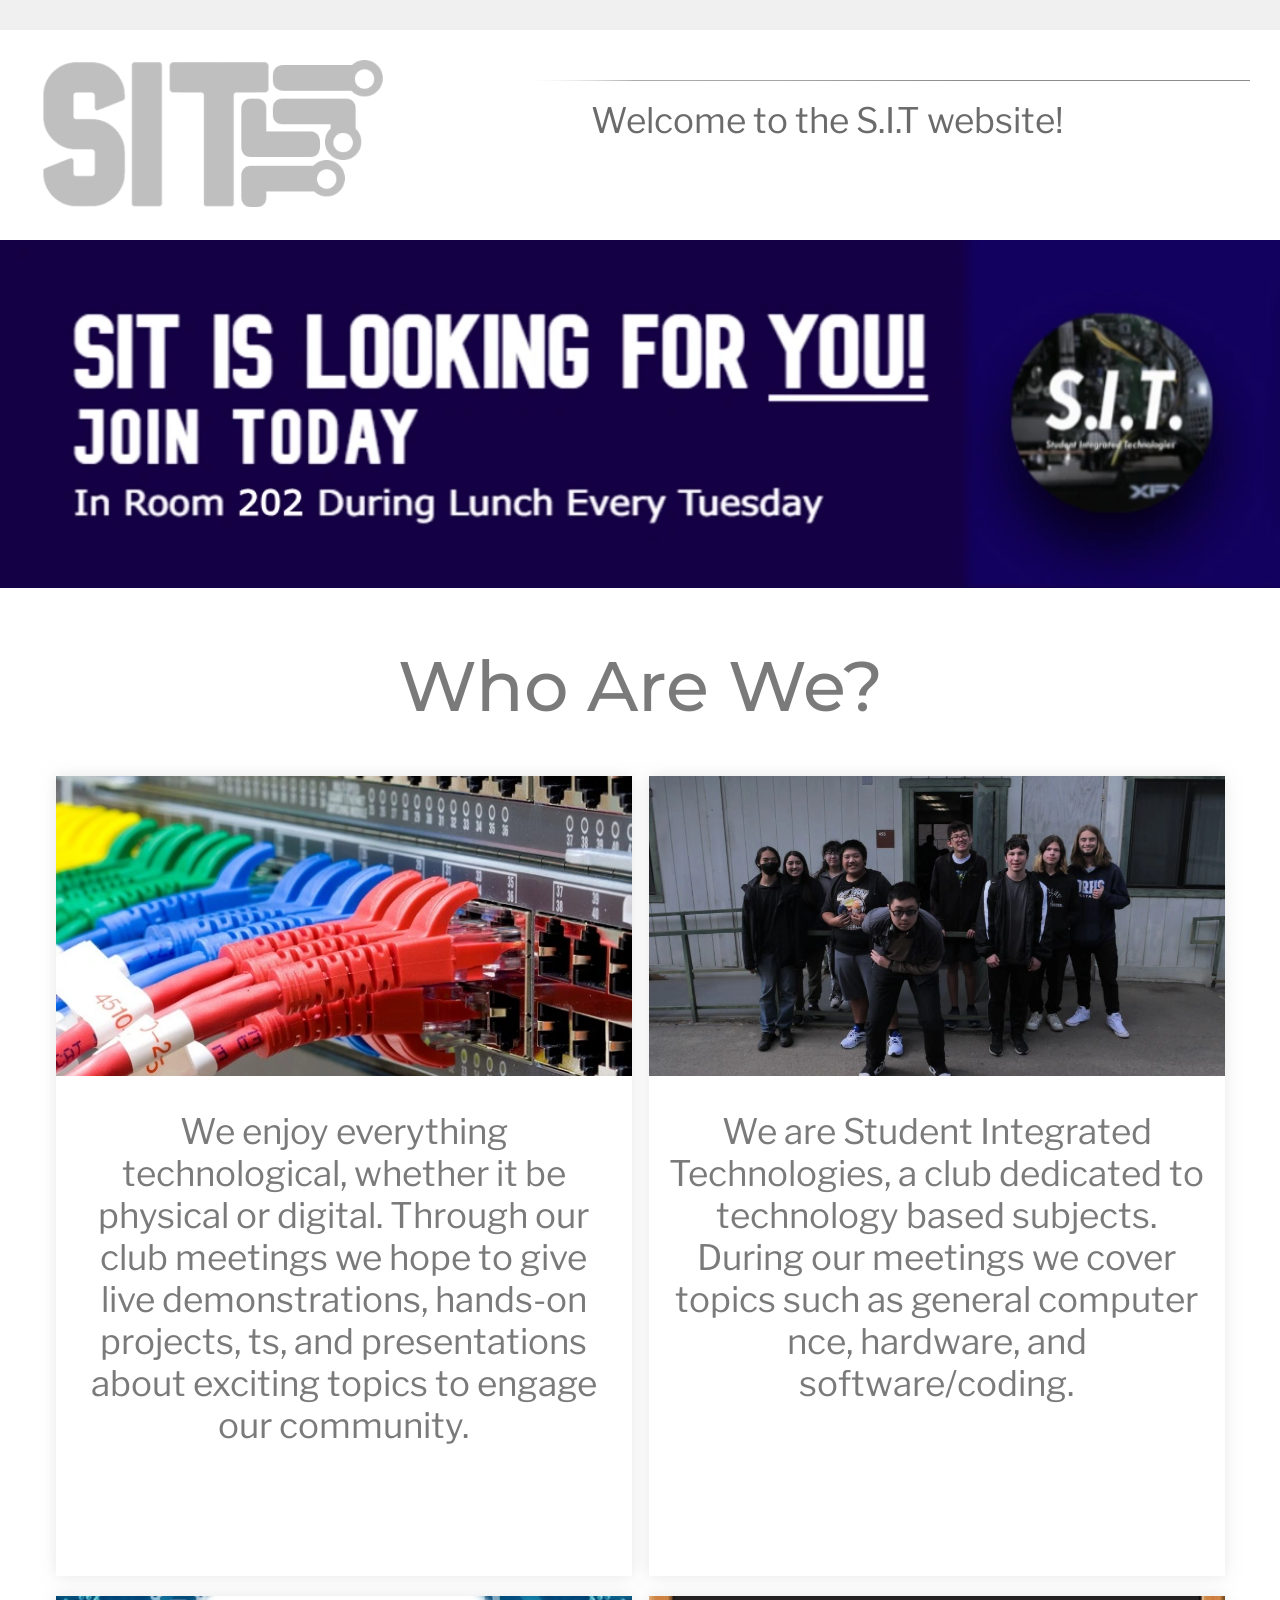
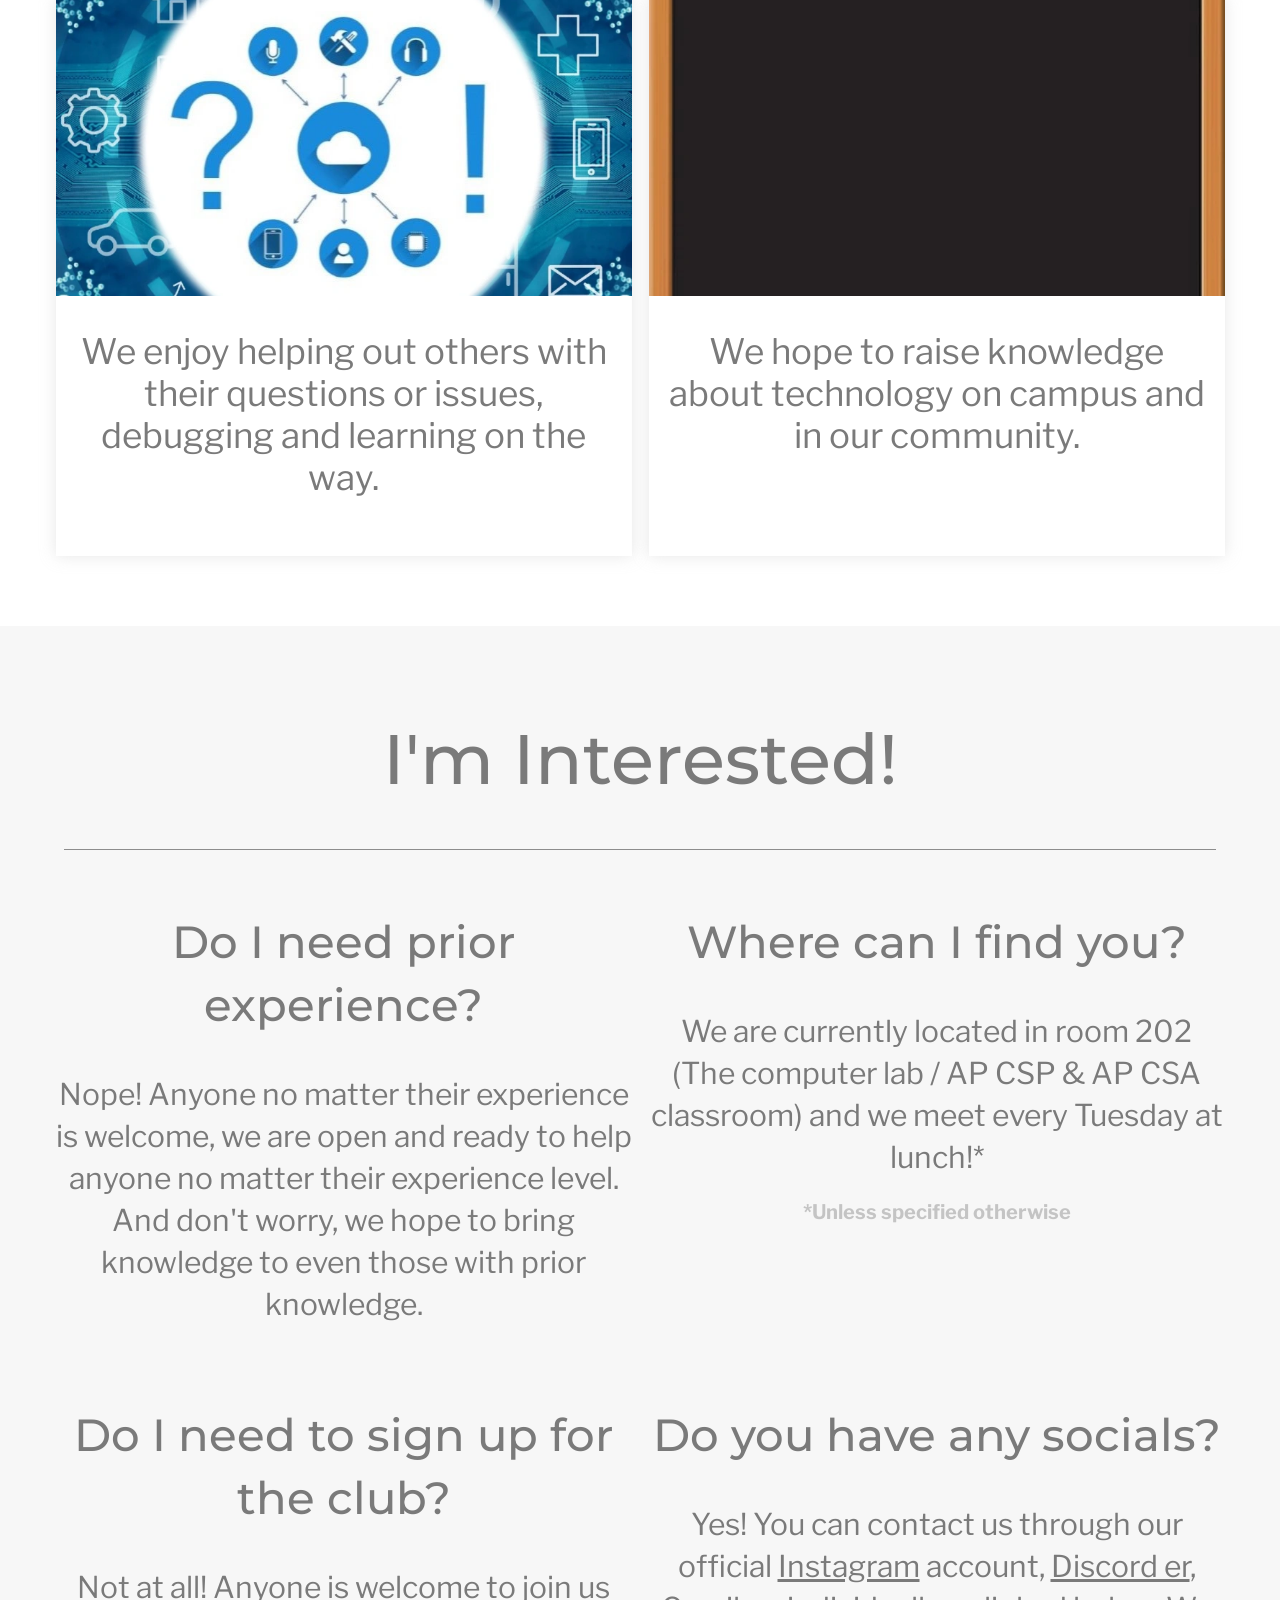
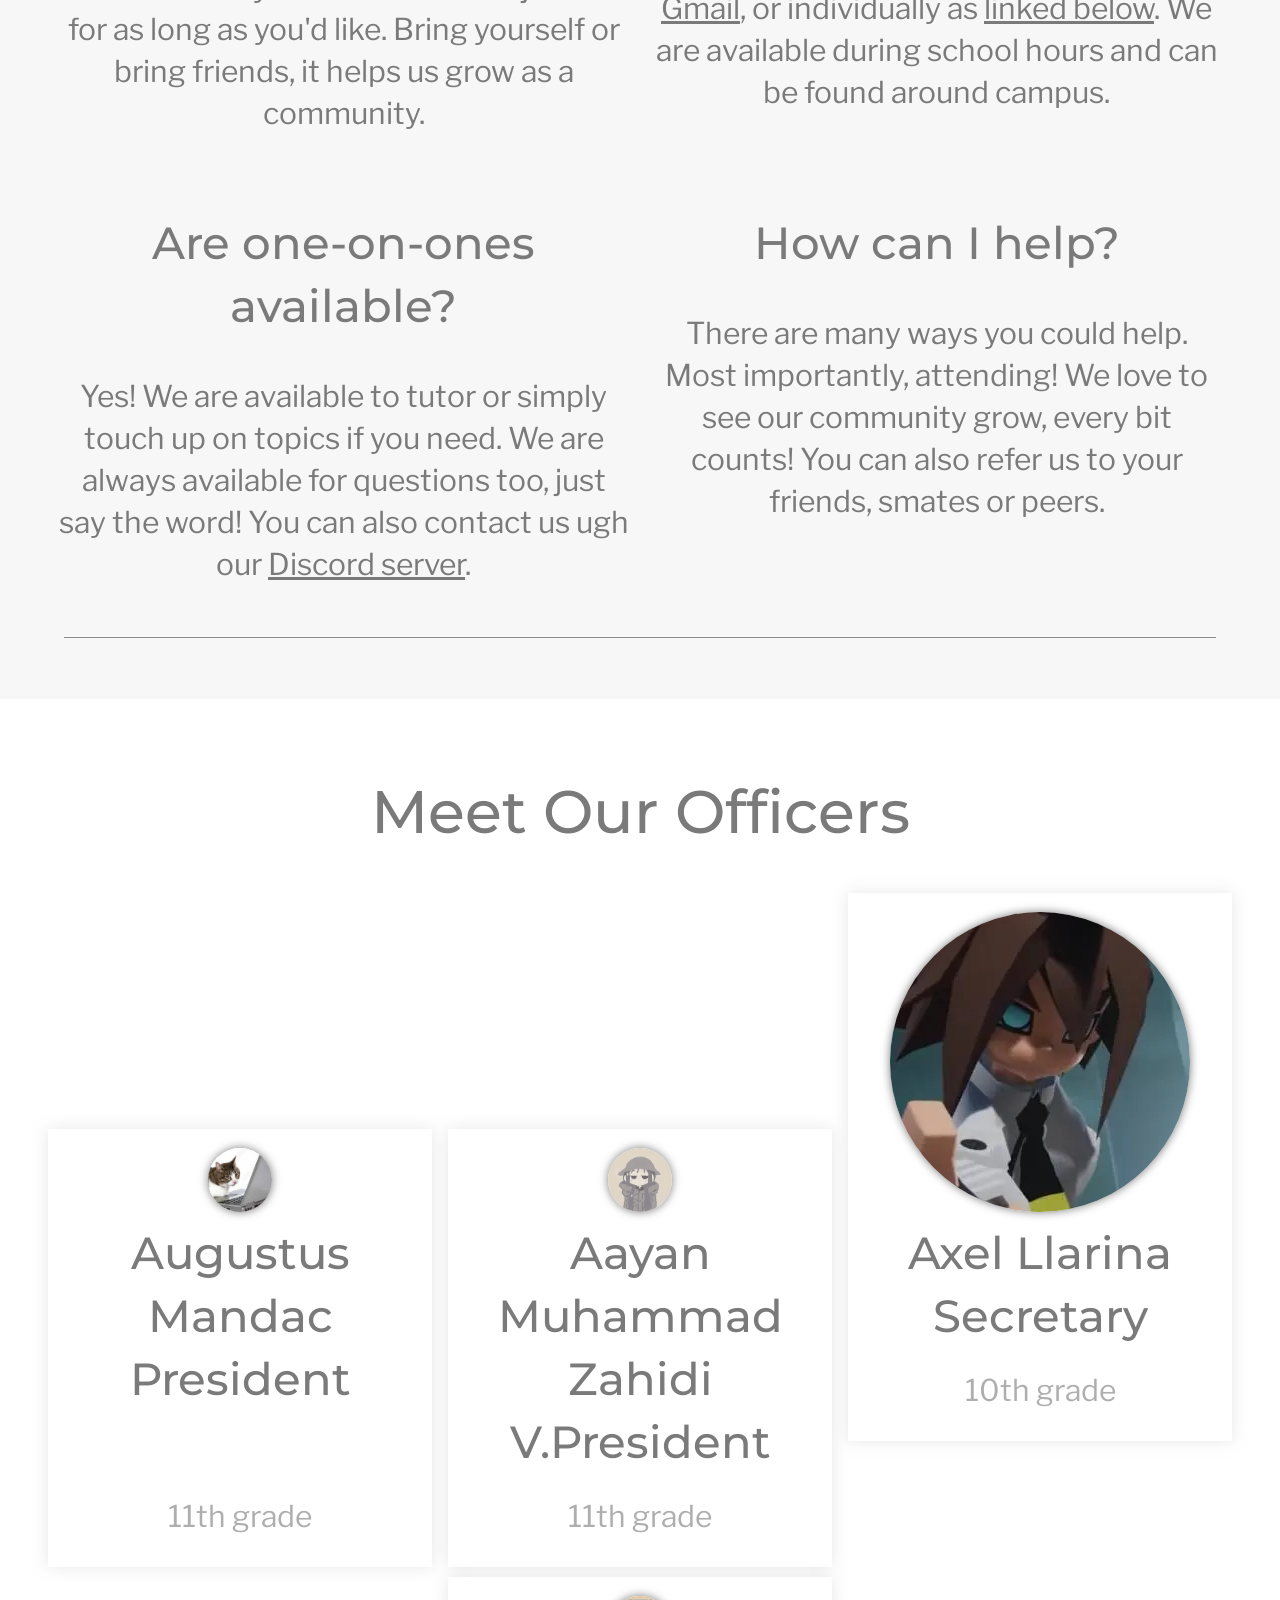
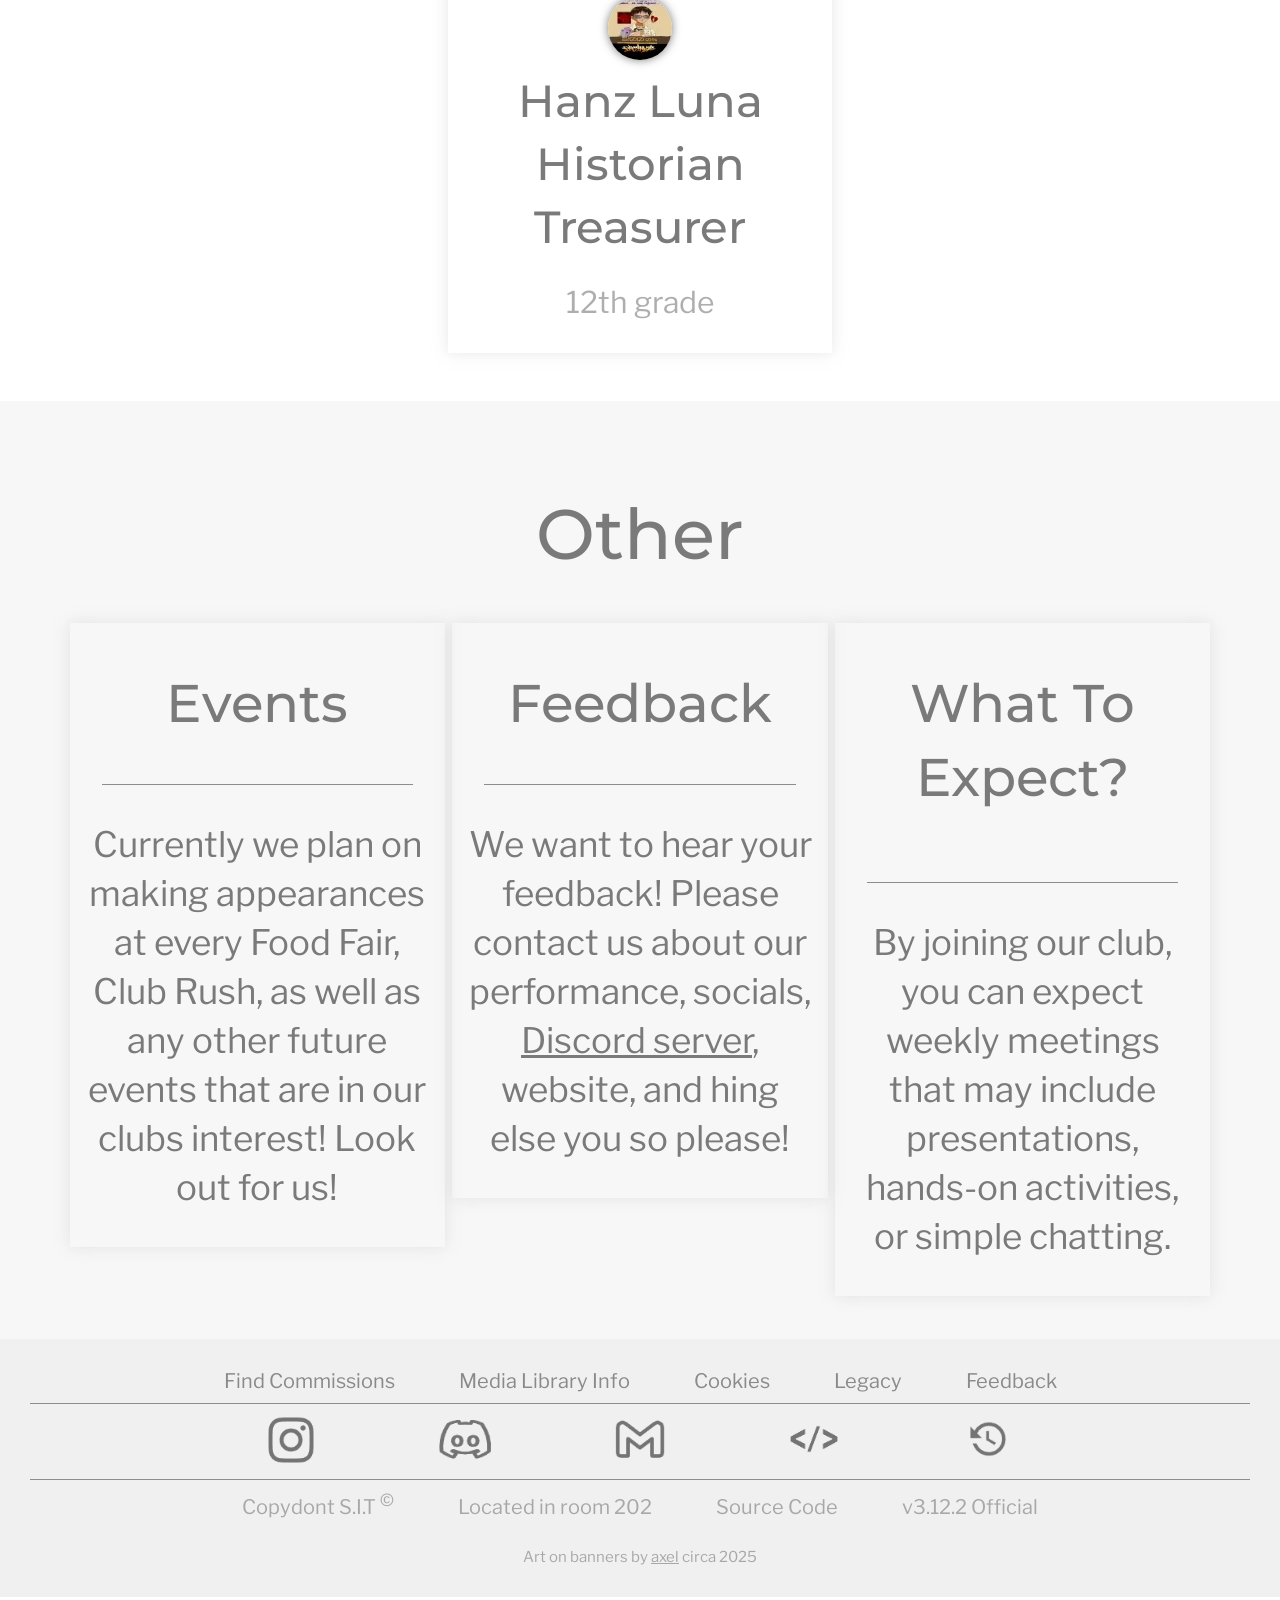
==== commit e221513b: "updated mobile.html ~ profile blurbs mobile first pc later, even though i already have everything do" ====
--- a/mobile.html
+++ b/mobile.html
@@ -96,25 +96,27 @@
             <br>
             <h1 id="officers">Meet Our Officers</h1>
             <div id="container">
-                <img src="https://lh3.googleusercontent.com/a/ACg8ocLem7OQgd77Z4FhG-d5U-jHYnIMBHZwMpW526a9pPSCPllF-dkw=s64-p" alt="President Profile Picture">
-                <h2>Jake Cu<br>President<br><br></h2><p>12th grade</p>
+                <img src="icons/augustus-ico.webp" alt="President Profile Picture" style="width: 64px; height: 64px; object-fit: cover;"/>
+                <h2>Augustus Mandac<br>President<br><br></h2><p>11th grade</p>
             </div>
             <div id="container">
-                <img src="https://lh3.googleusercontent.com/a/ACg8ocJJP3UvgwnHmDELKdWoXaUUhsPhZ6SjV_jXQLmKNzlGc0zogQ=s64-p" alt="Vice President Profile Picture">
-                <h2>Jonathan Filomeno<br>V.President</h2><p>12th grade</p>
+                <img src="icons/aayan-ico.gif" alt="Vice President Profile Picture" style="width: 64px; height: 64px; object-fit: cover;">
+                <h2>Aayan Muhammad Zahidi<br>V.President</h2><p>11th grade</p>
             </div>
             <div id="container">
-                <img src="icons/isaac.webp" alt="Secretary Profile Picture">
-                <h2>Isaac Heydelaar<br>Secretary</h2><p>12th grade</p>
+                <img src="icons/01-ax-ico.webp" alt="Secretary Profile Picture">
+                <h2>Axel Llarina<br>Secretary</h2><p>10th grade</p>
             </div>
             <div id="container">
-                <img src="icons/gabriel.webp" alt="Treasurer Profile Picture">
-                <h2>Gabriel Valdes<br>Historian<br>Treasurer</h2><p>12th grade</p>
+                <img src="icons/gabriel.webp" alt="Treasurer Profile Picture" style="width: 64px; height: 64px; object-fit: cover;">
+                <h2>Hanz Luna<br>Historian<br>Treasurer</h2><p>12th grade</p>
             </div>
-            <div id="container">
-                <img src="https://lh3.googleusercontent.com/a-/ALV-UjVSIz9fmdNsXzKz-VBs29ZnnDqCRd_-JCsQuEVSf_FJVDACb68e=s64-p" alt="Lead Advertiser Profile Picture">
-                <h2>Kendrick Bruan<br>Lead Advertiser</h2><p>12th grade</p>
-            </div>
+            <!-- commented just in case ~axel
+			<div id="container">
+				<img src="https://lh3.googleusercontent.com/a-/ALV-UjVSIz9fmdNsXzKz-VBs29ZnnDqCRd_-JCsQuEVSf_FJVDACb68e=s64-p" alt="Lead Advertiser Profile Picture">
+				<h2>Kendrick Bruan<br>Lead Advertiser</h2><p>12th grade</p>
+			</div>
+			-->
         </div>
         <br>
         <!-- Other container -->
@@ -160,7 +162,7 @@
         <span id="footer-a3" onclick="d1()">Source Code</span>
         <span id="footer-a4"></span>
         <br><br>
-        <span id="footer-a5">Art on banners by <span onclick="g1()" id="hover"><u>axel</u></span>, awesome thanks to them!</span>
+        <span id="footer-a5">Art on banners by <span onclick="g1()" id="hover"><u>axel</u></span> circa 2025</span>
     </div>
 <!-- JQuery, Status, Scripts -->
 <script src="scripts.js"></script>
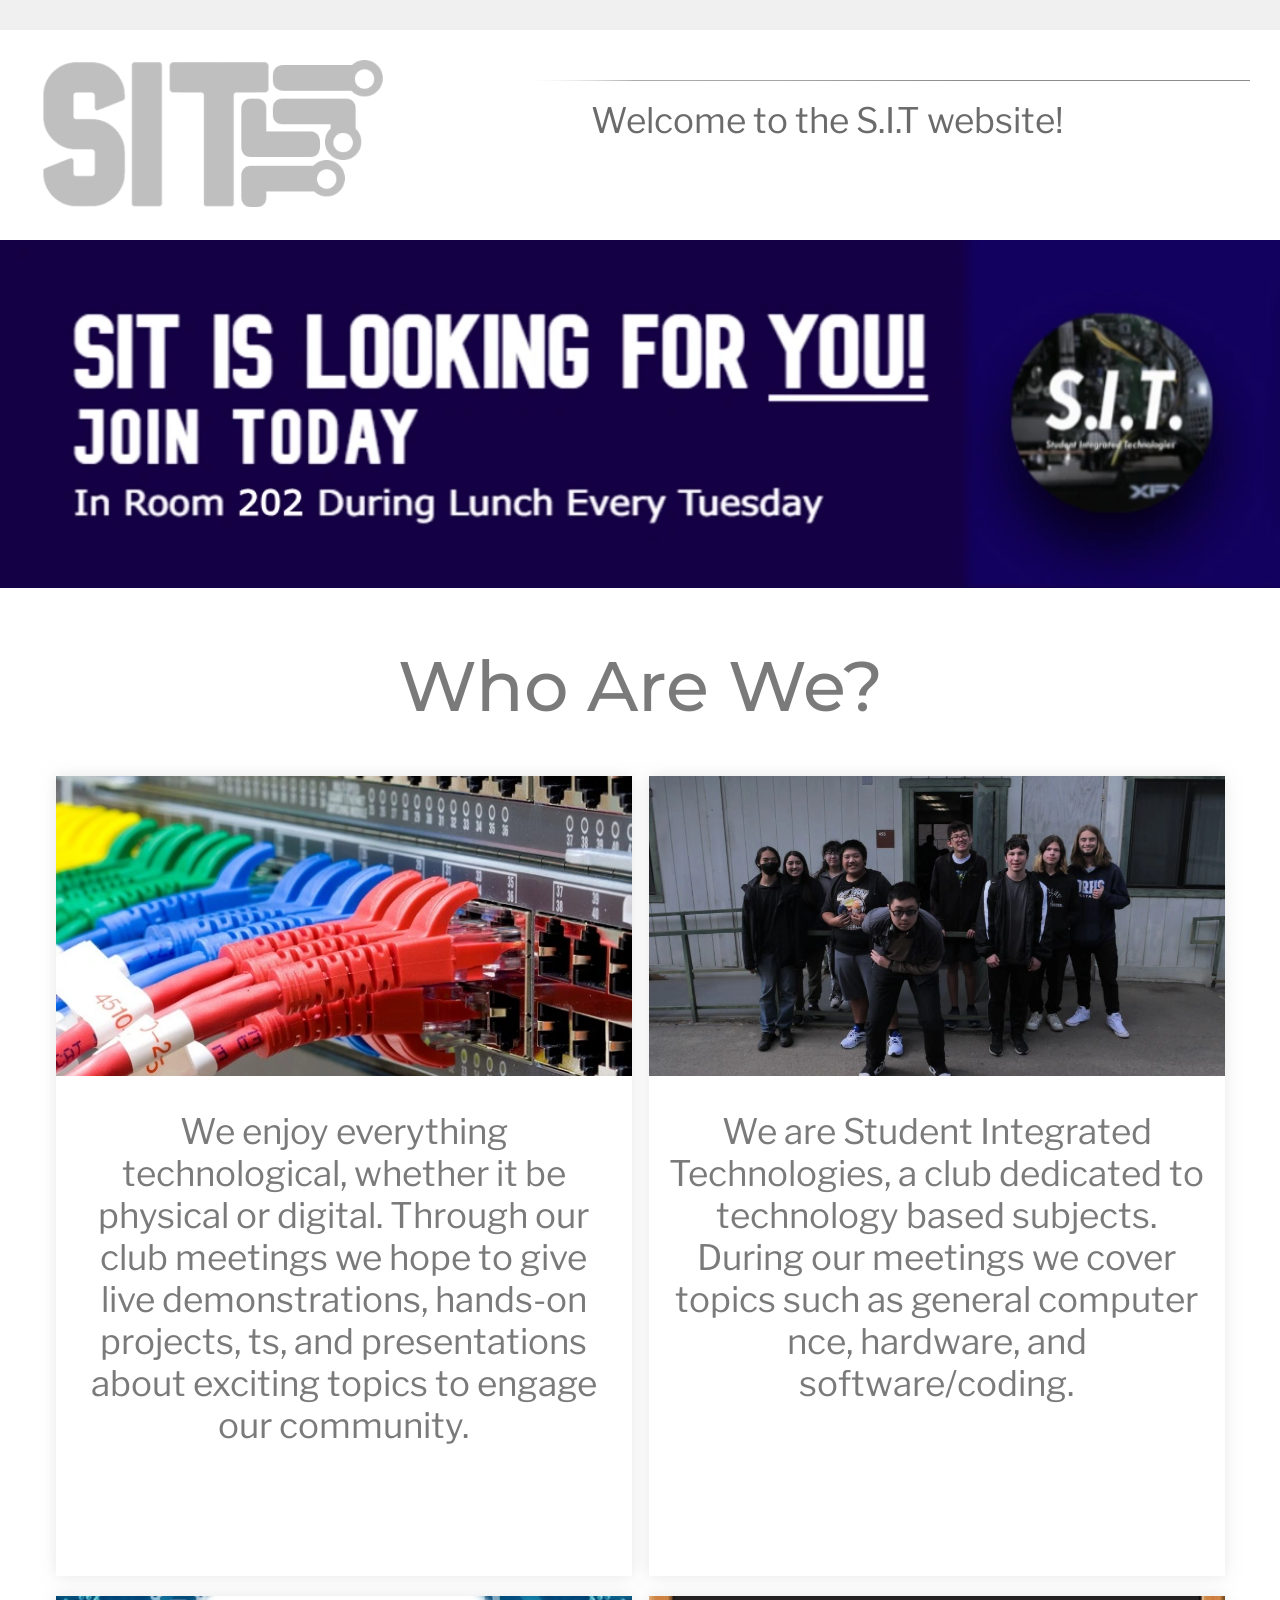
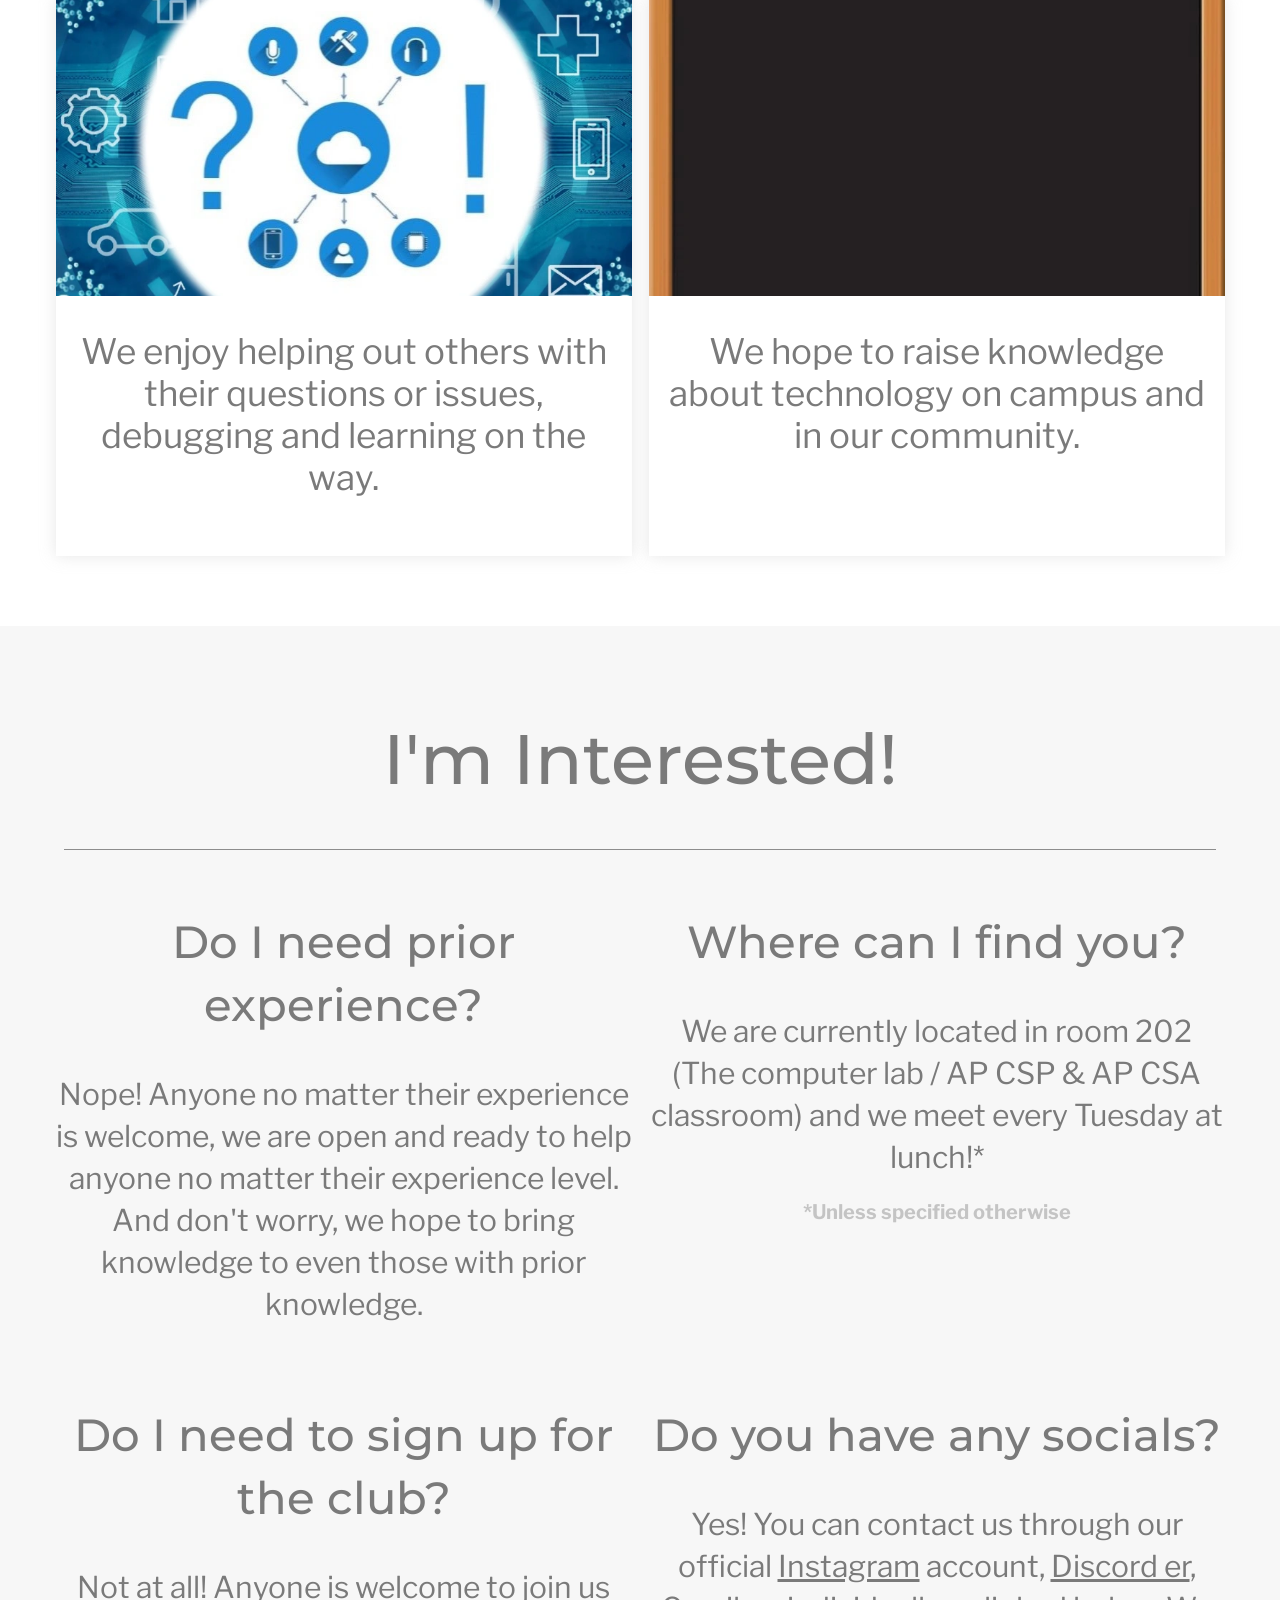
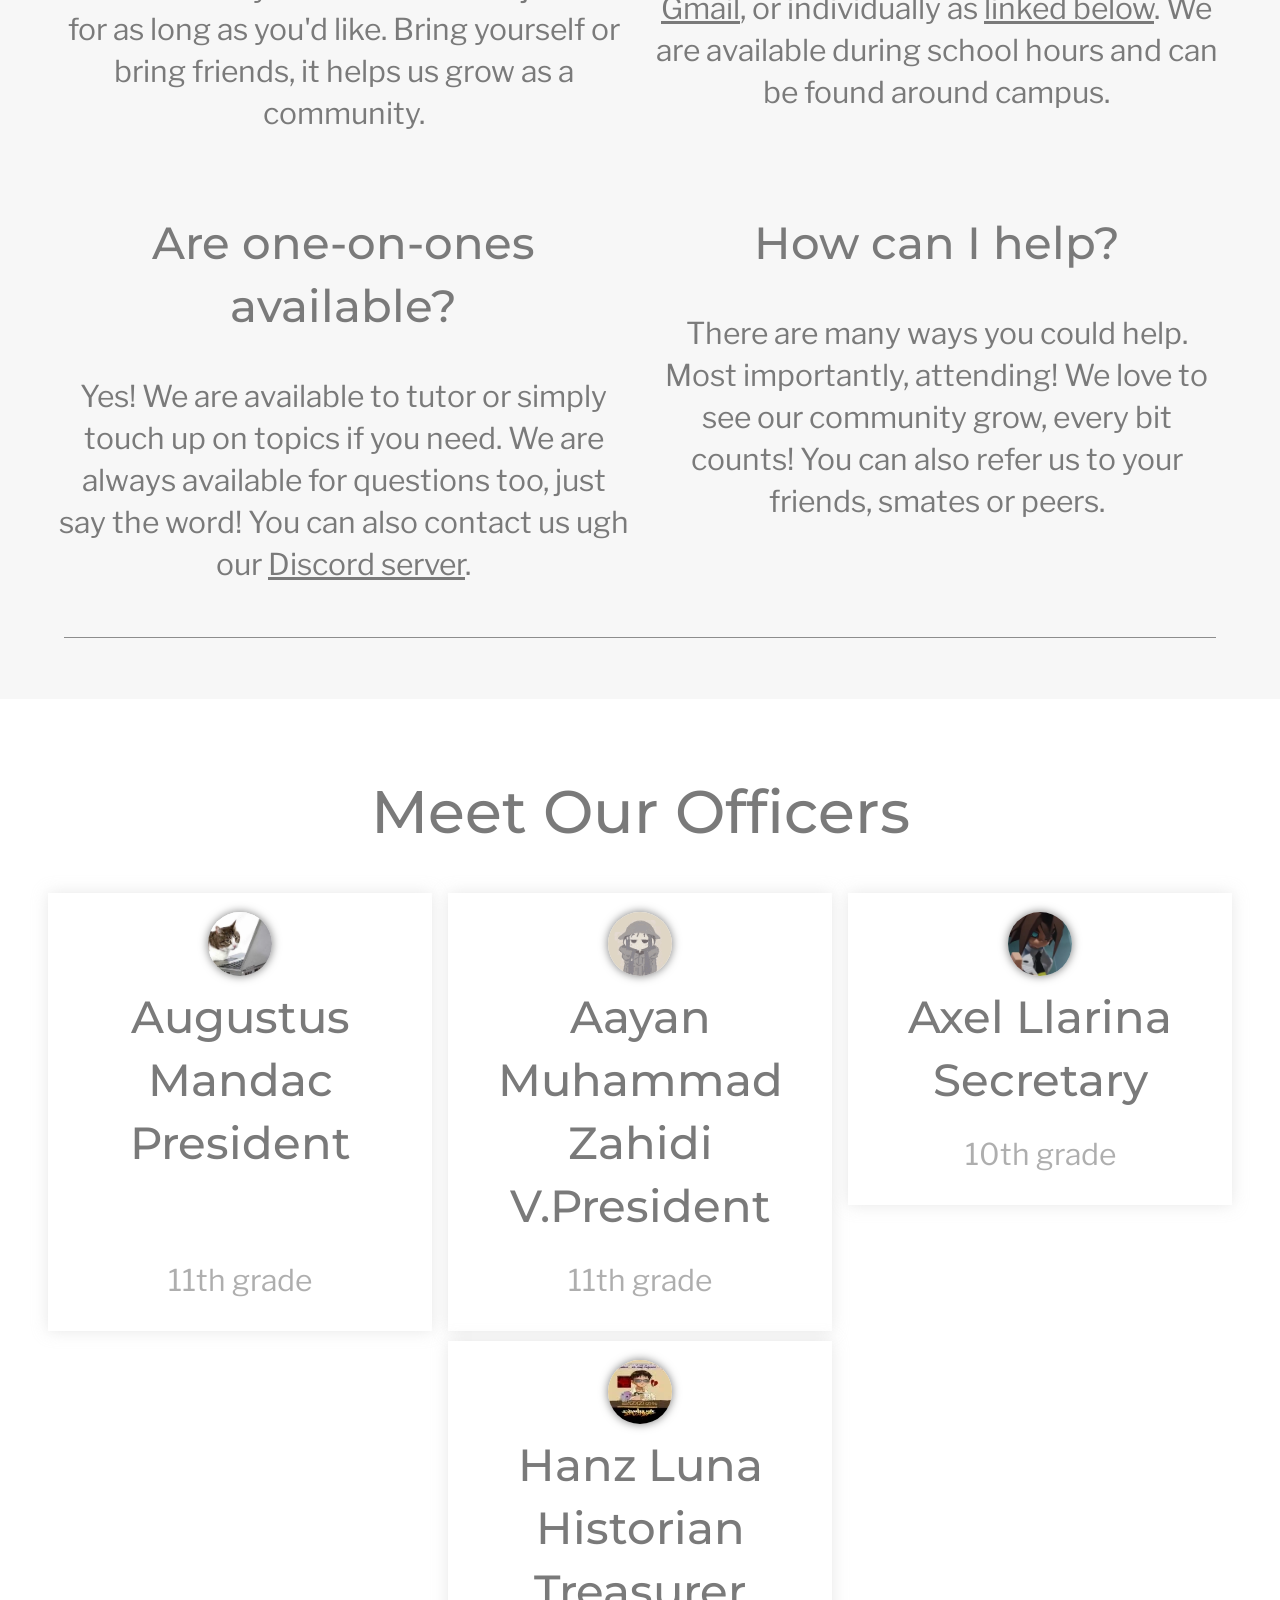
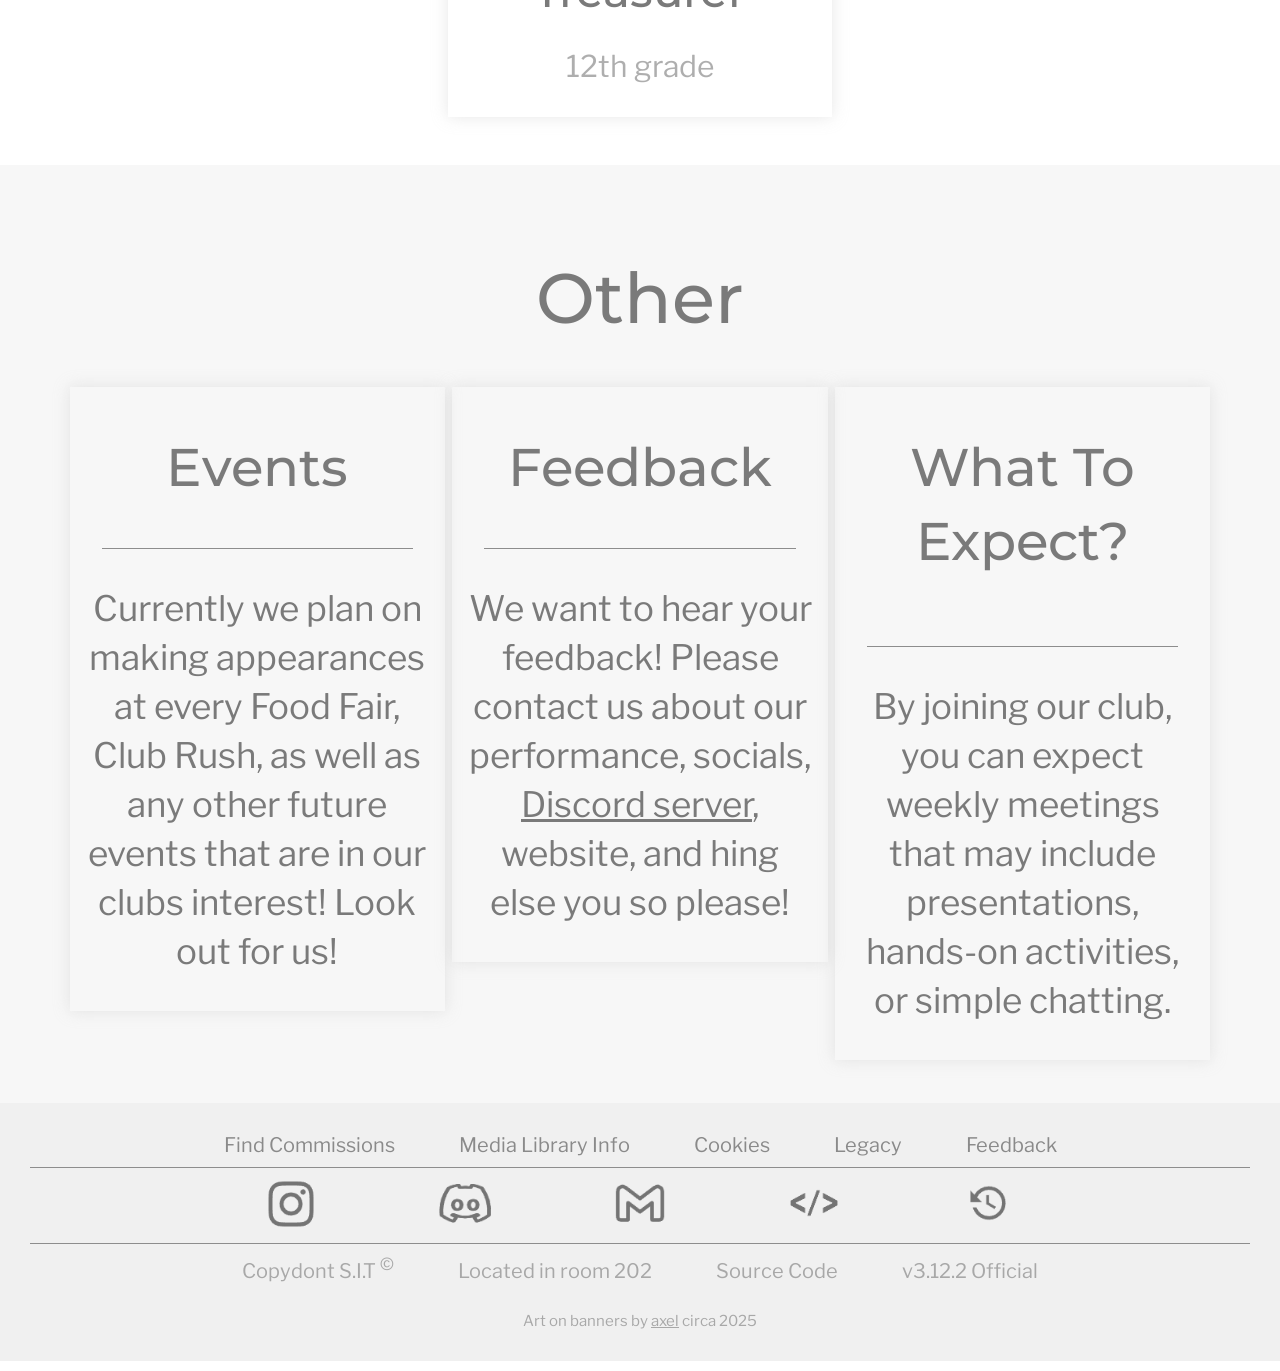
==== commit 30634db1: "updated mobile.html ~ profile blurb mod forgot inline styling for secretary" ====
--- a/mobile.html
+++ b/mobile.html
@@ -104,7 +104,7 @@
                 <h2>Aayan Muhammad Zahidi<br>V.President</h2><p>11th grade</p>
             </div>
             <div id="container">
-                <img src="icons/01-ax-ico.webp" alt="Secretary Profile Picture">
+                <img src="icons/01-ax-ico.webp" alt="Secretary Profile Picture" style="width: 64px; height: 64px; object-fit: cover;">
                 <h2>Axel Llarina<br>Secretary</h2><p>10th grade</p>
             </div>
             <div id="container">
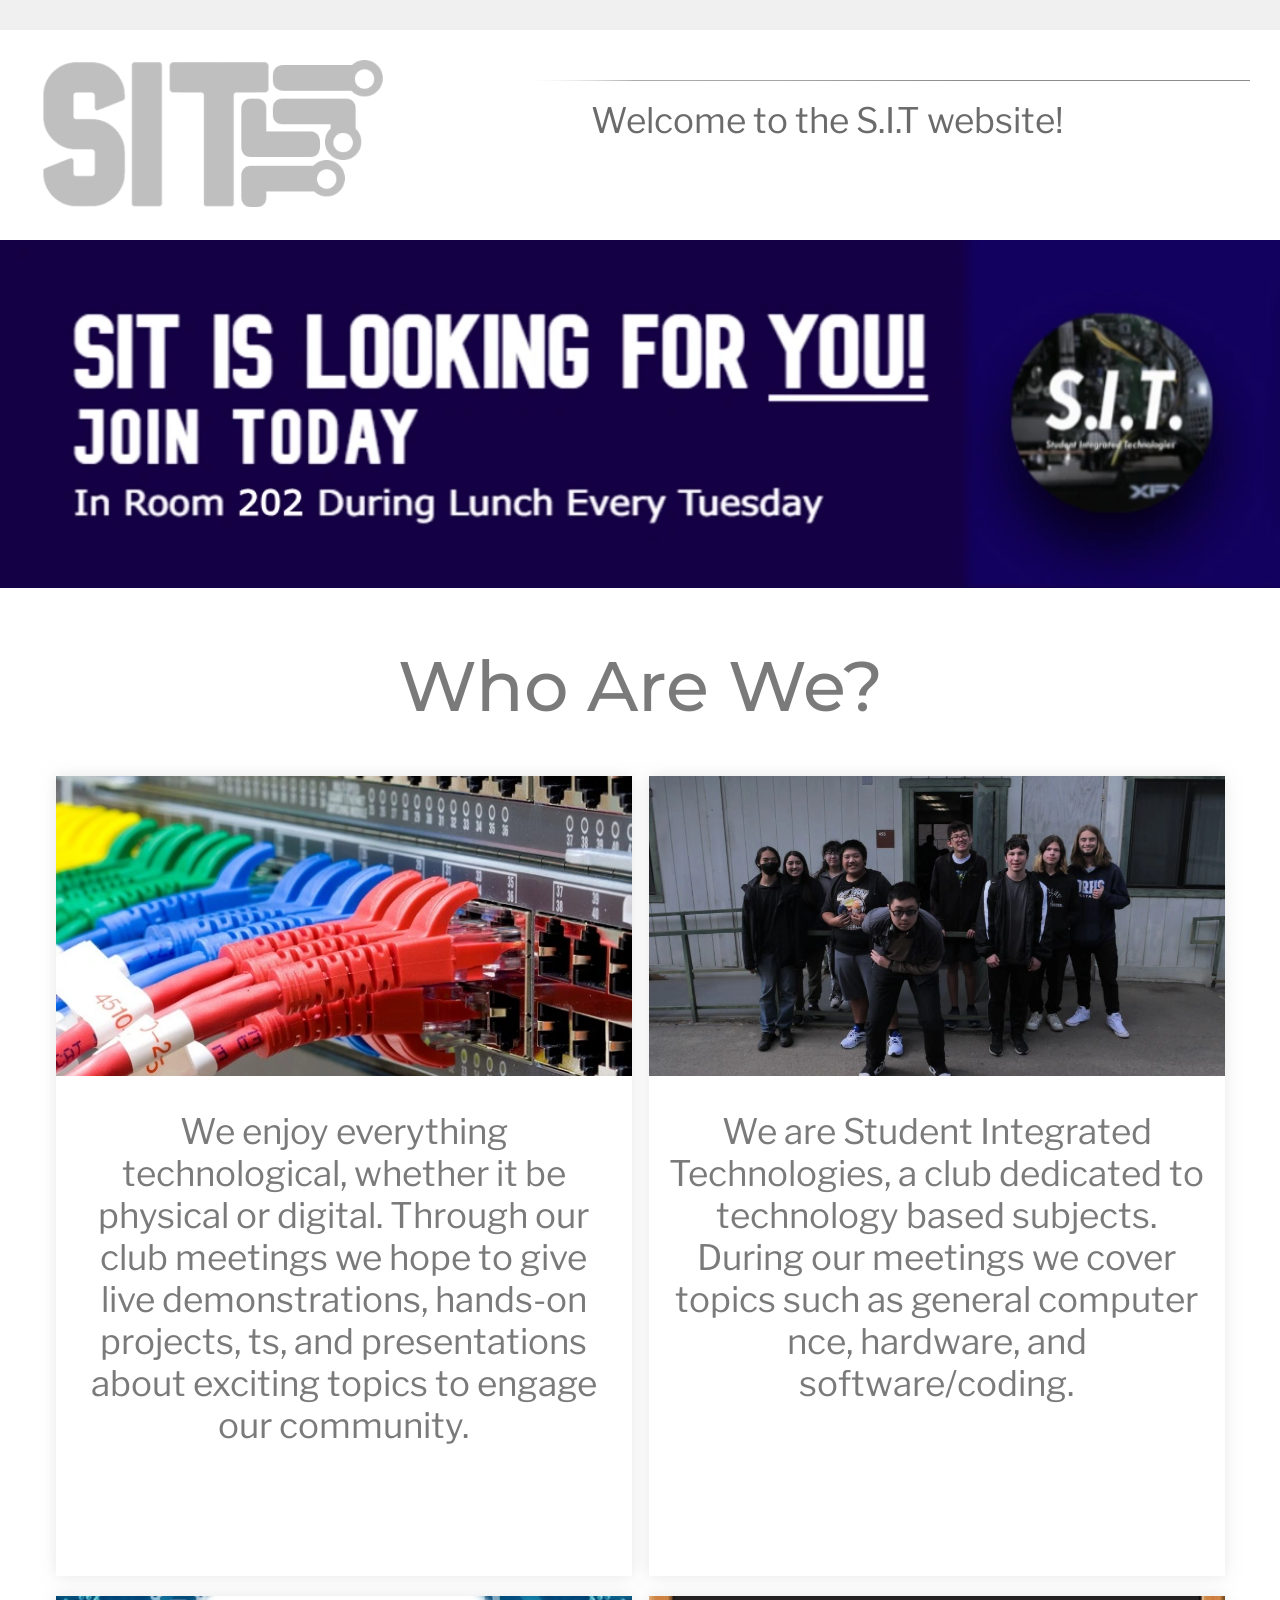
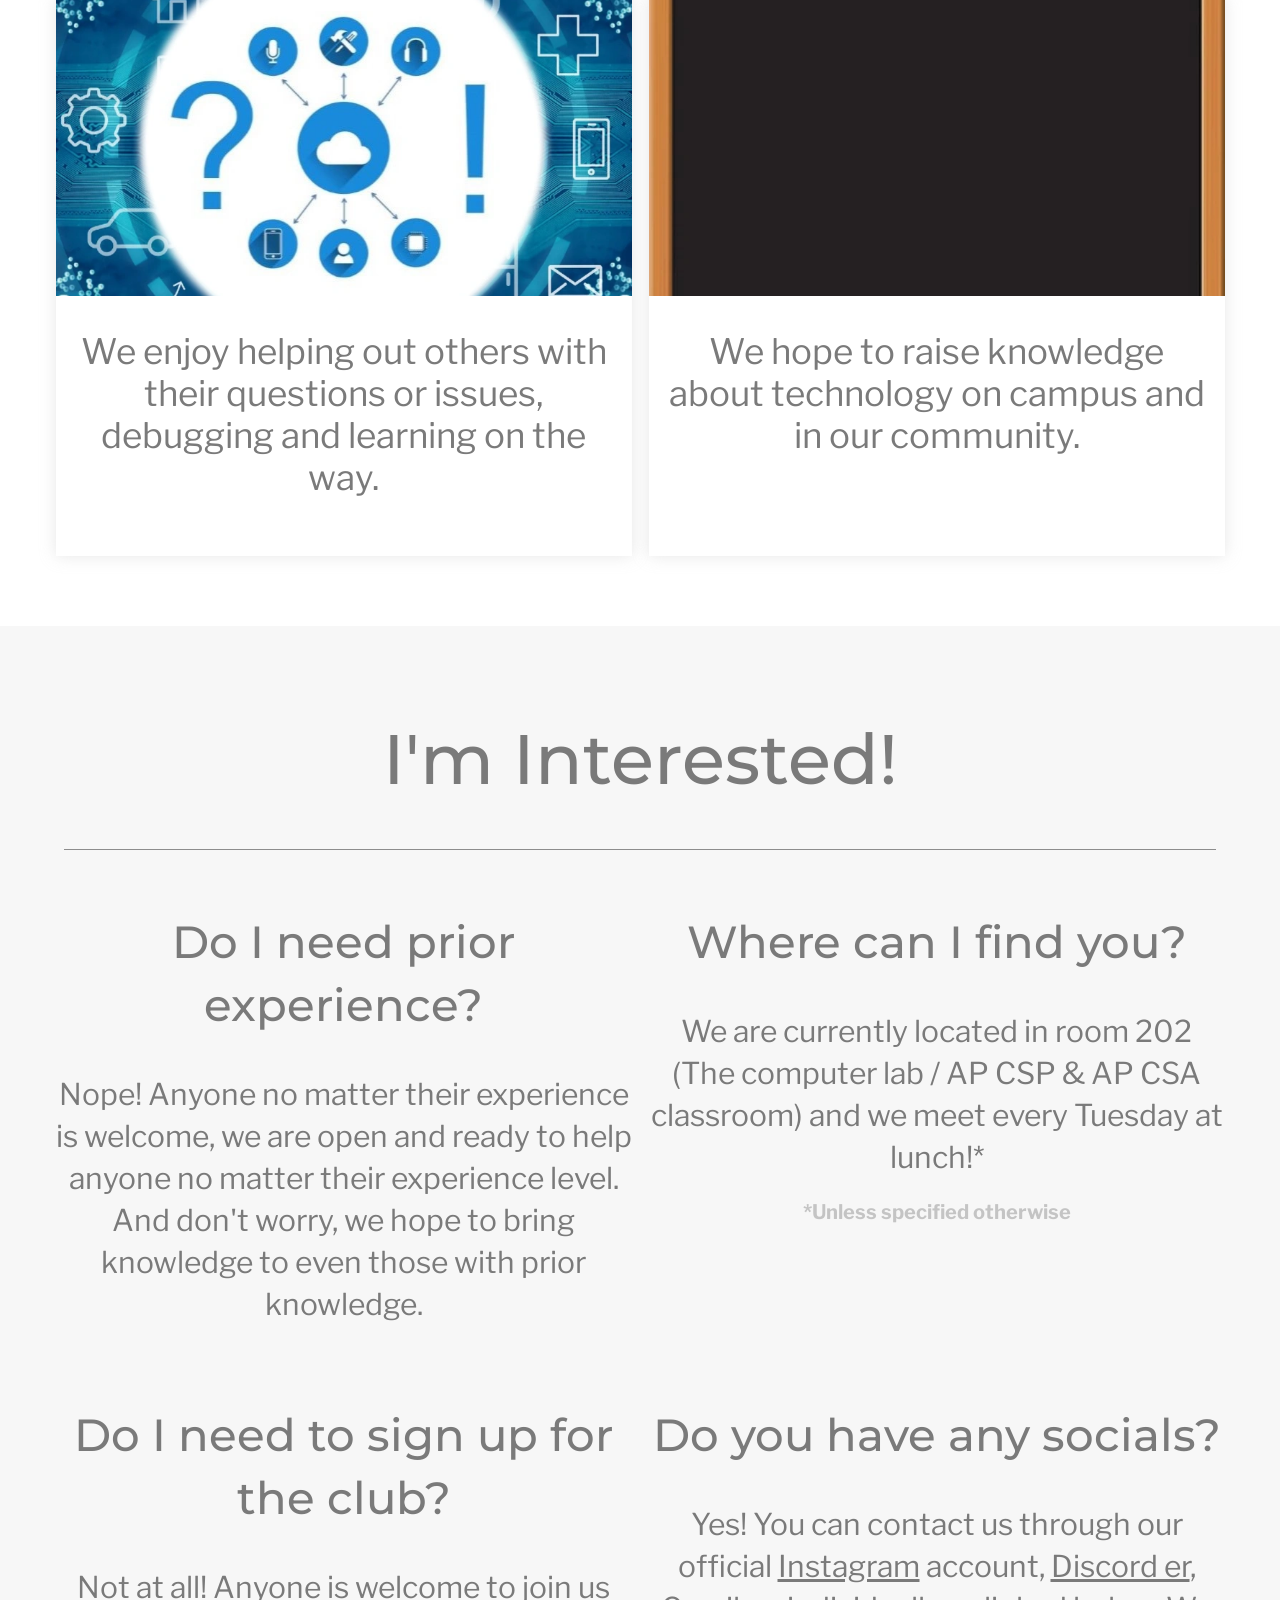
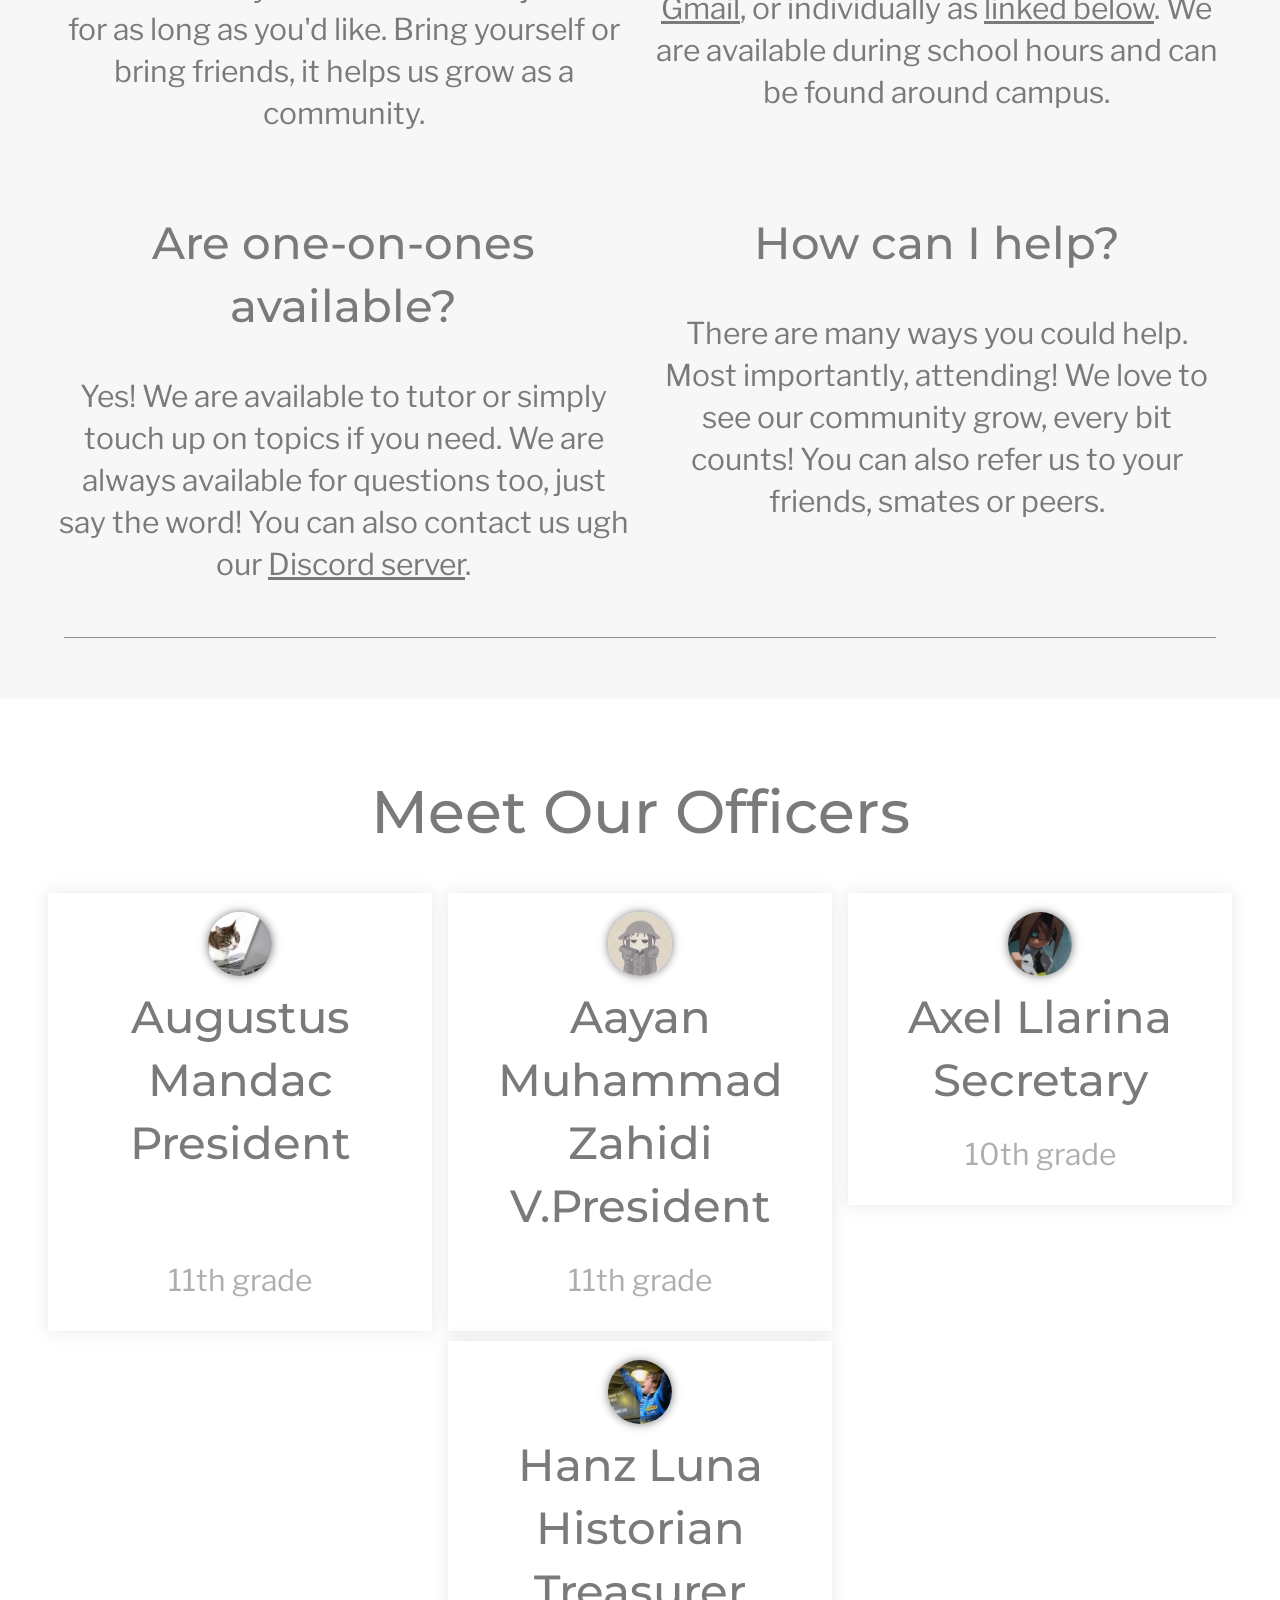
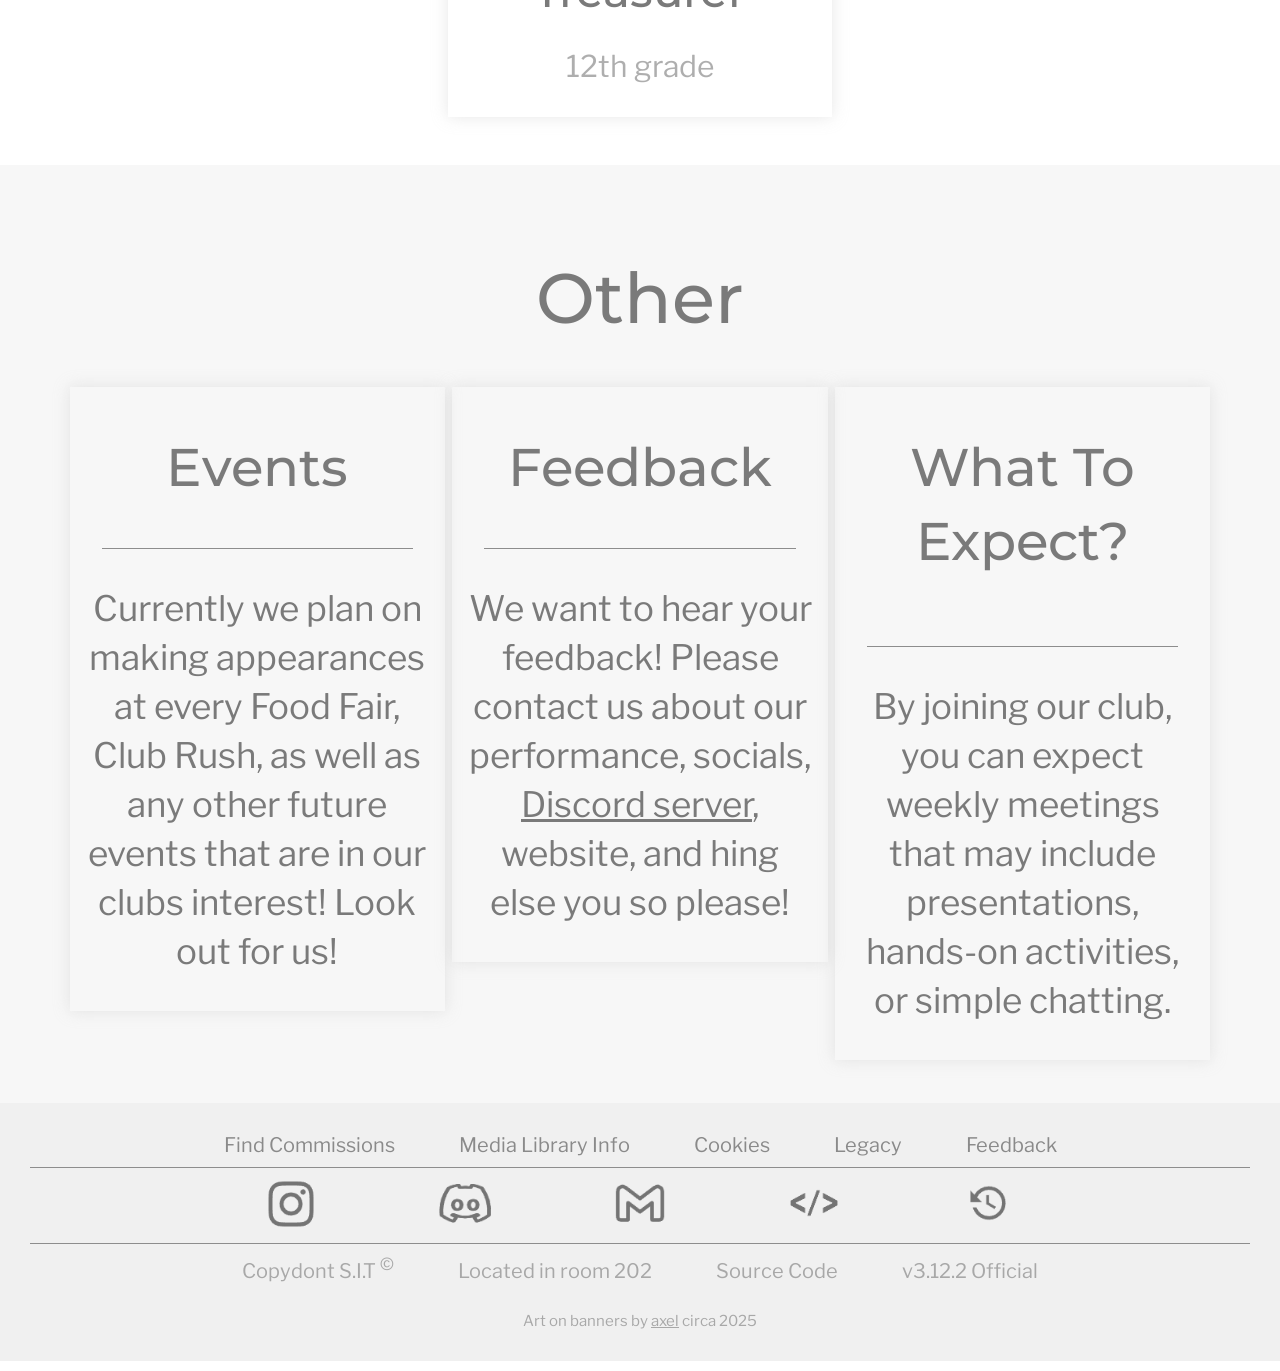
==== commit 3a0af576: "updated mobile.html ~ profile blurb mod replaced photo for treasurer (i keep forgetting things for s" ====
--- a/mobile.html
+++ b/mobile.html
@@ -108,7 +108,7 @@
                 <h2>Axel Llarina<br>Secretary</h2><p>10th grade</p>
             </div>
             <div id="container">
-                <img src="icons/gabriel.webp" alt="Treasurer Profile Picture" style="width: 64px; height: 64px; object-fit: cover;">
+                <img src="icons/hanz-ico.gif" alt="Treasurer Profile Picture" style="width: 64px; height: 64px; object-fit: cover;">
                 <h2>Hanz Luna<br>Historian<br>Treasurer</h2><p>12th grade</p>
             </div>
             <!-- commented just in case ~axel
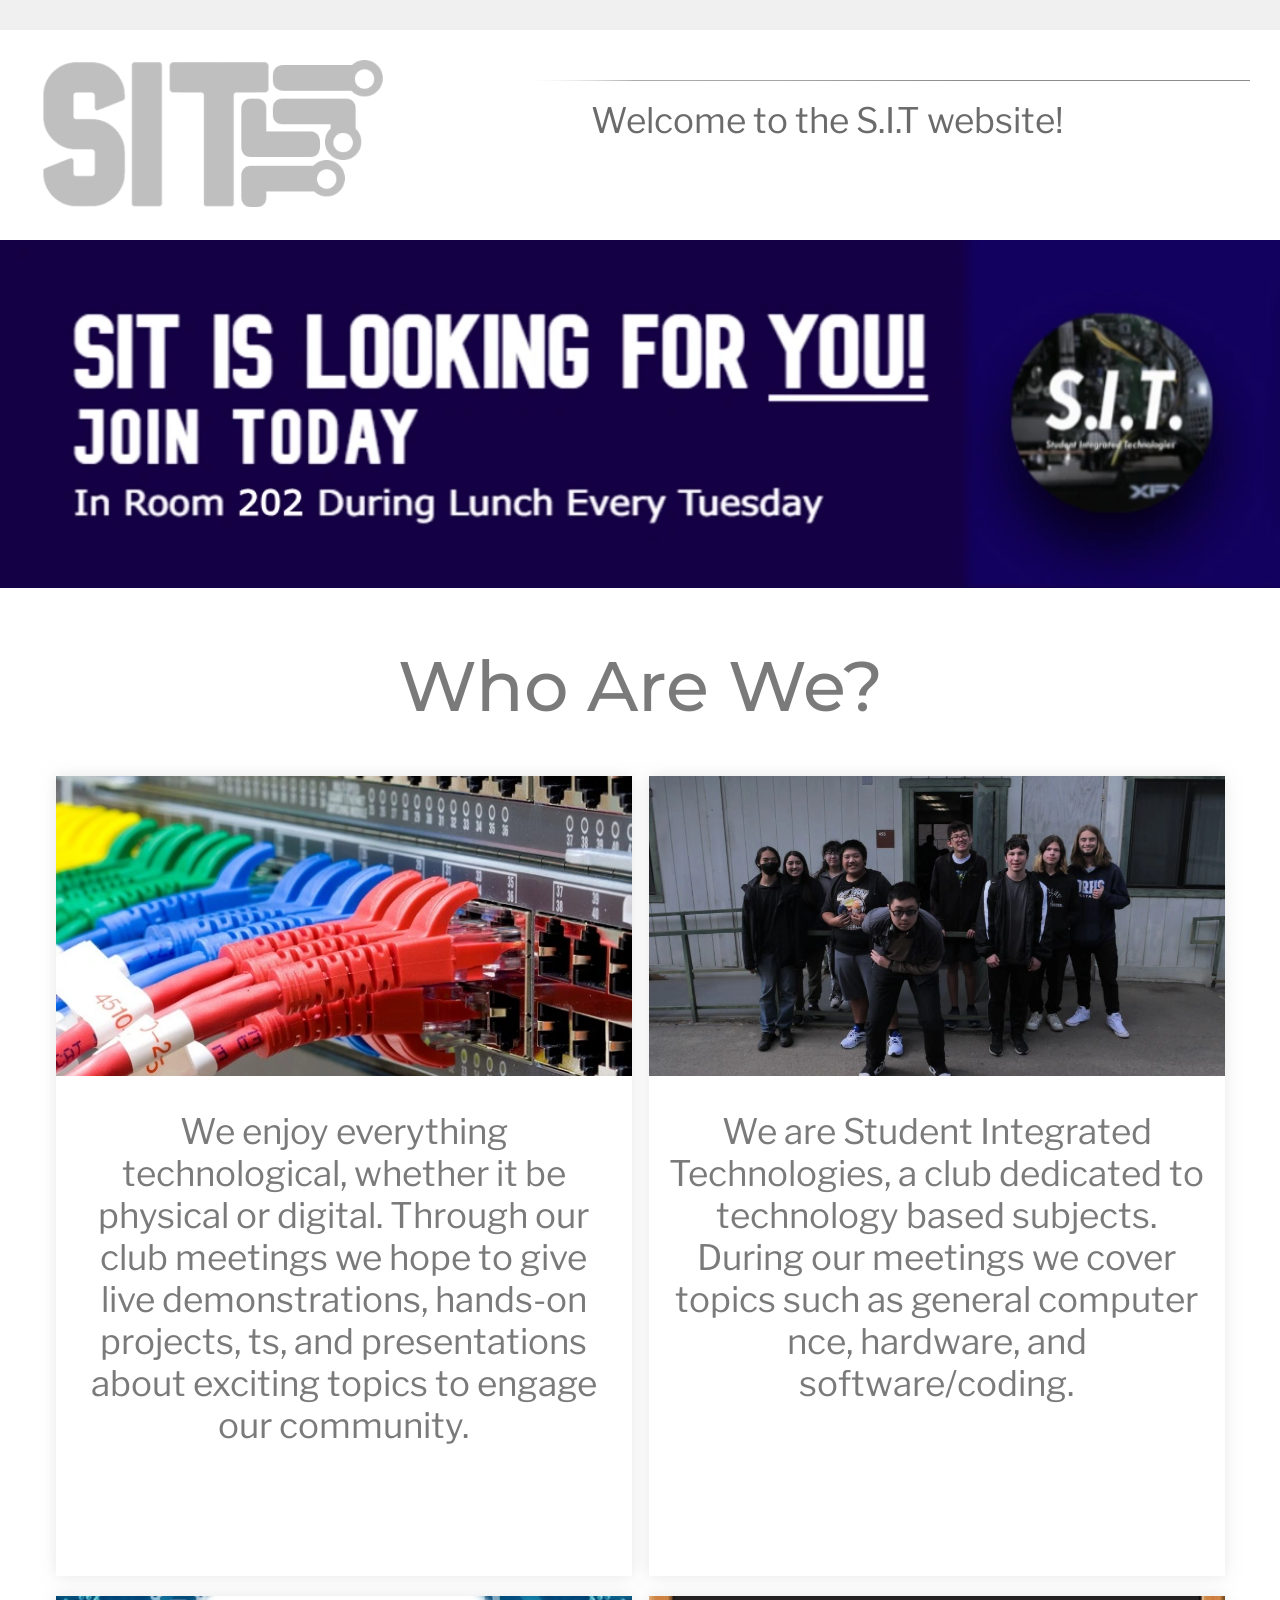
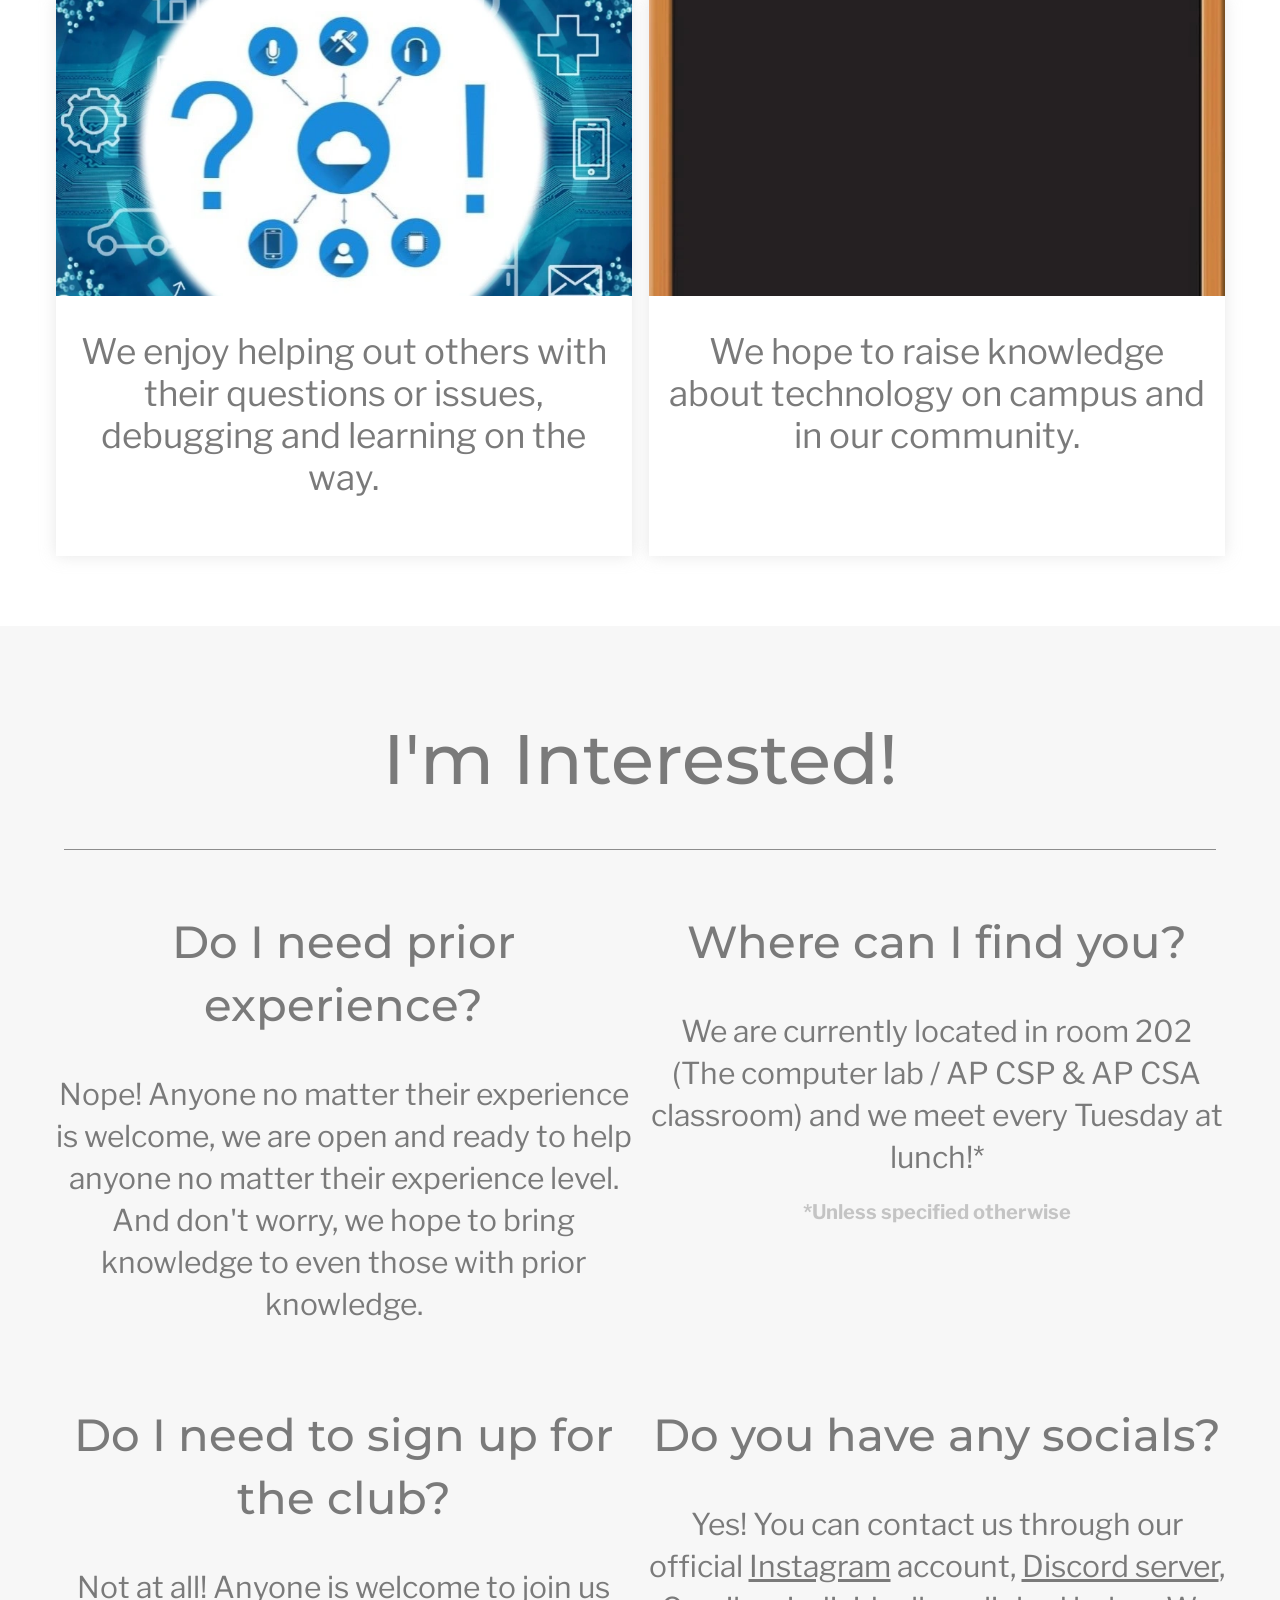
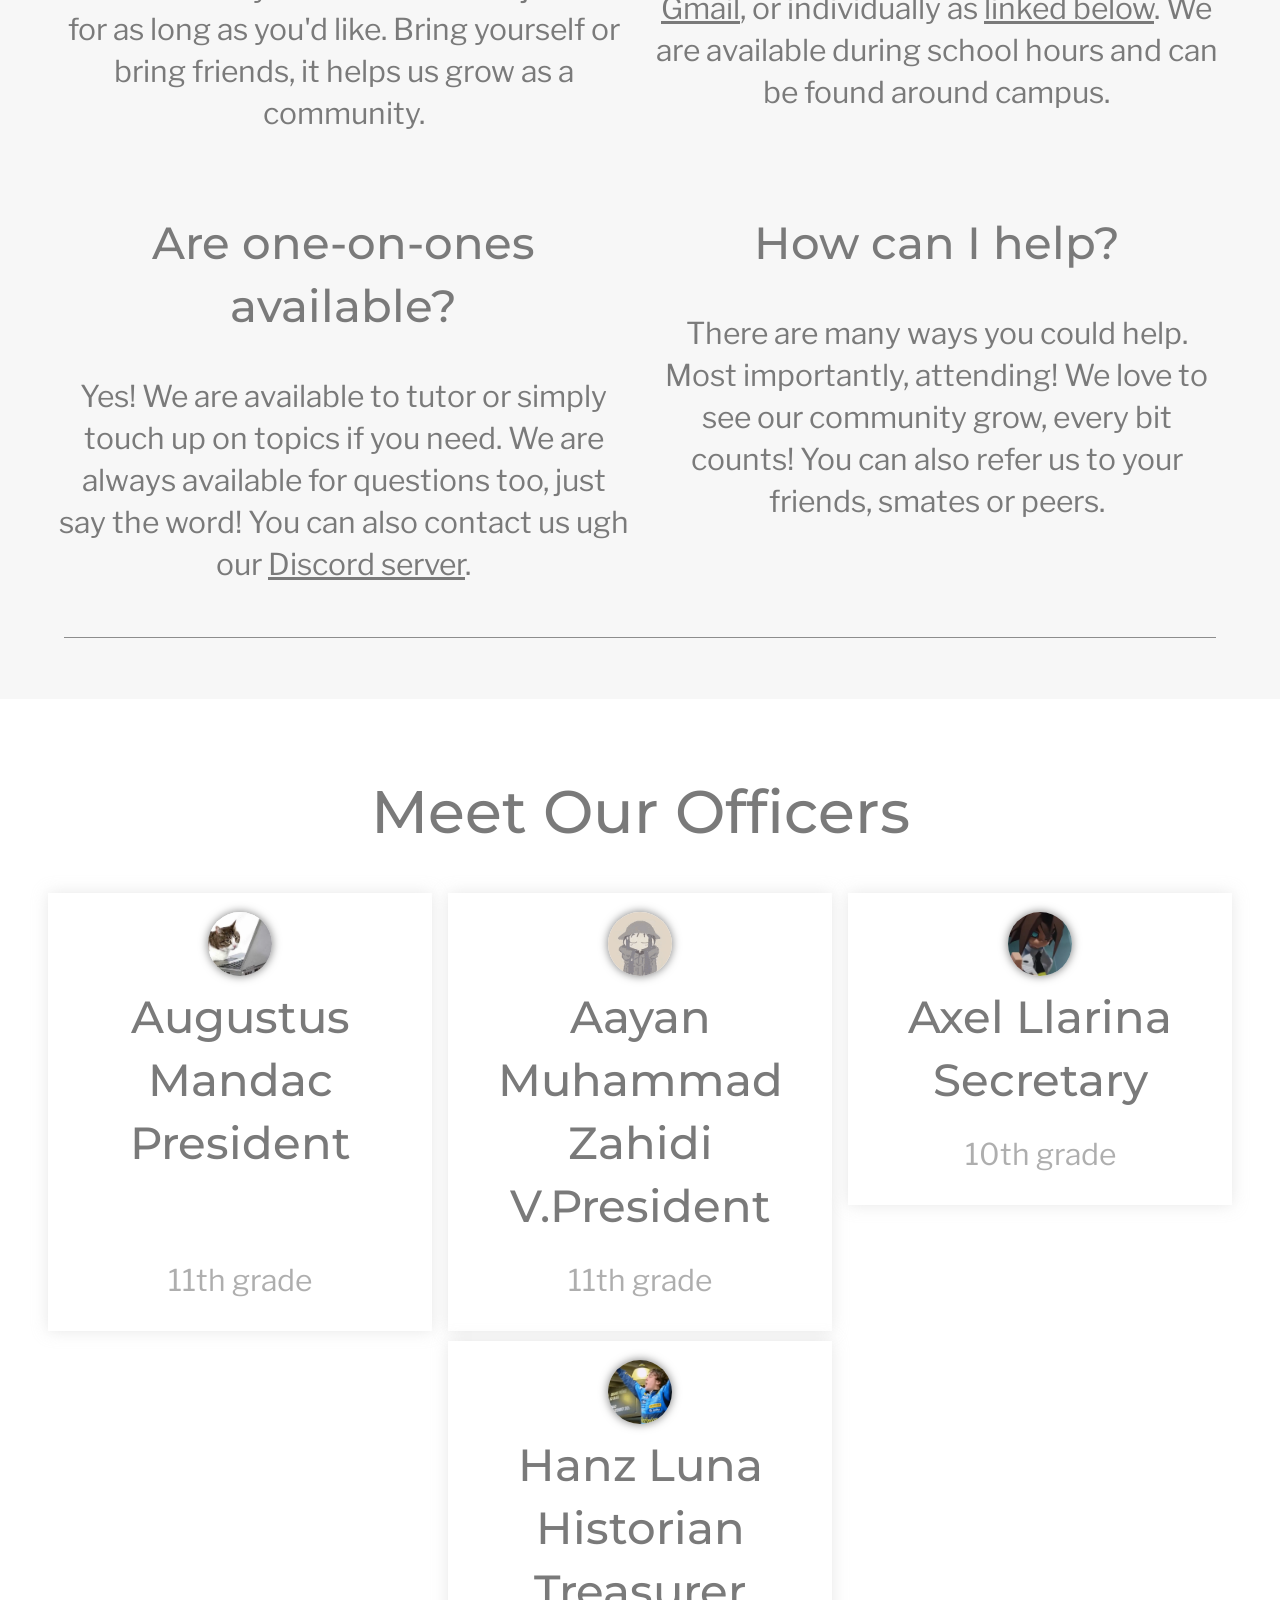
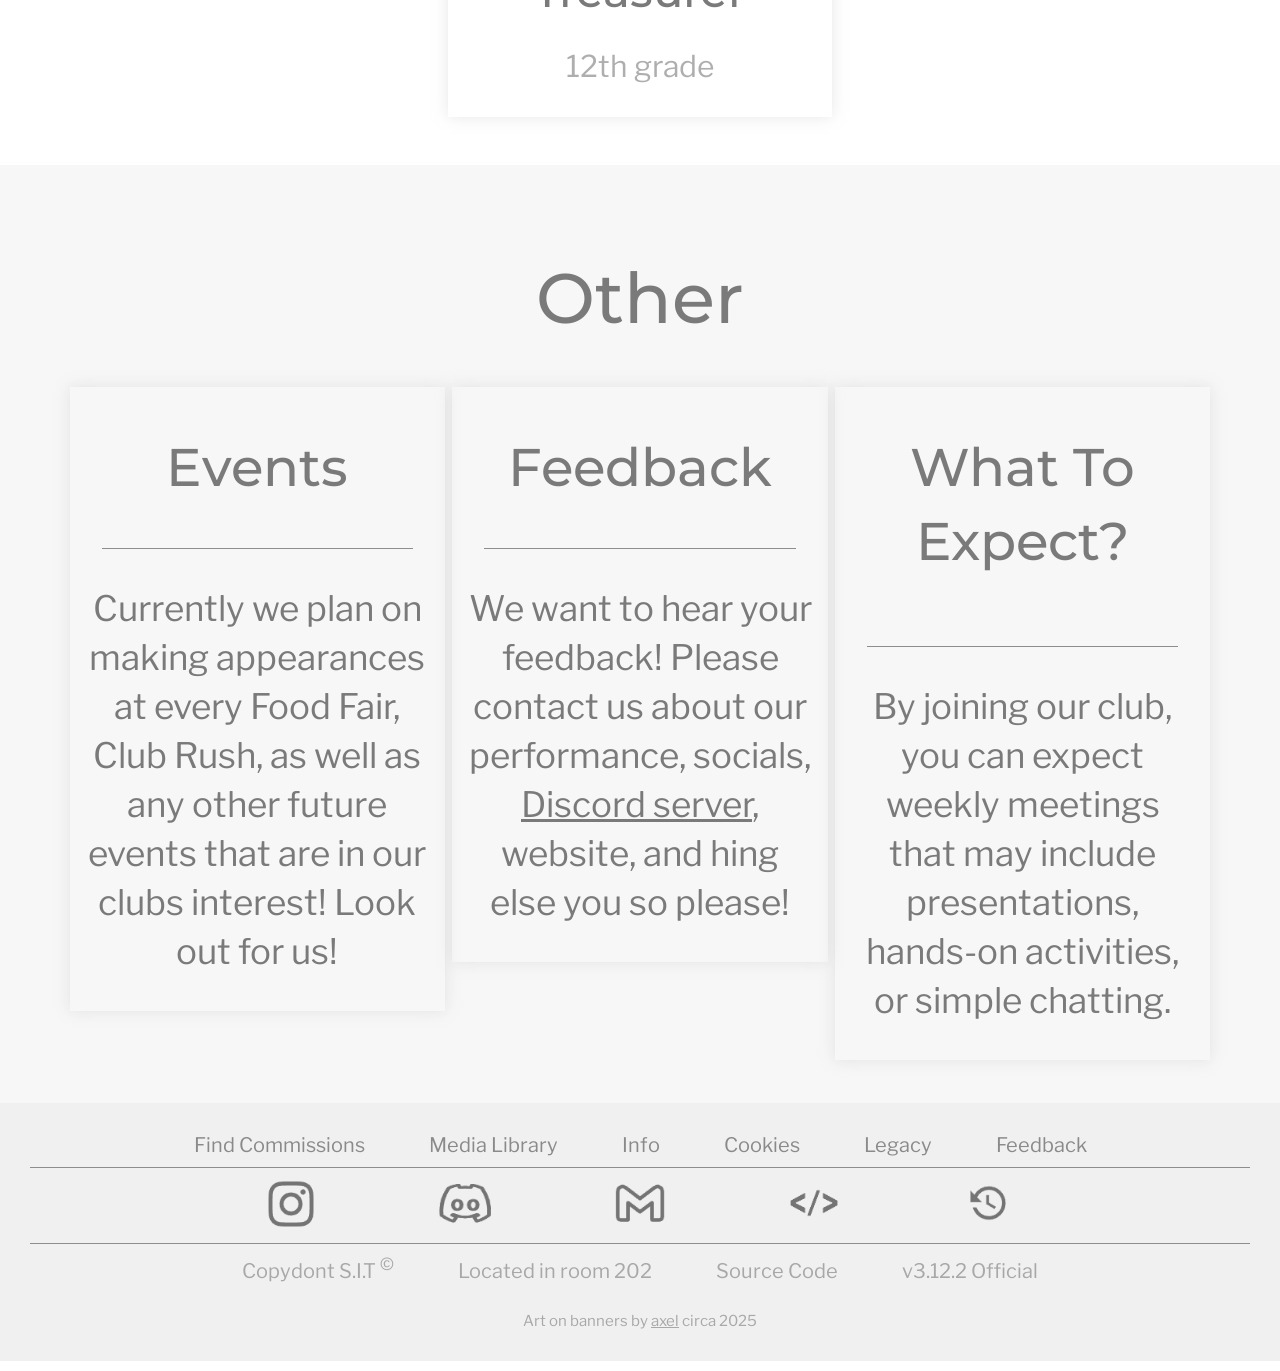
==== commit 6d47c351: "Fix hyperlinks and footer formatting + grammar" ====
--- a/mobile.html
+++ b/mobile.html
@@ -7,7 +7,7 @@
     <link rel="stylesheet" href="mobile.css" />
     <meta charset="UTF-8">
     <noscript>You don't have JavaScript enabled.</noscript>
-    <!-- None of this below will be applicable if the site transfers -->
+    <!-- Keep unless this site is no longer proxied to sit.8pairs.net -->
     <meta name="description" content="The official site for the ORHS club Student Integrated Technologies">
     <meta property="og:title" content="8pairs - Landing">
     <meta property="og:description" content="The official site for the ORHS club Student Integrated Technologies">
@@ -24,7 +24,7 @@
     <div id="pre-header"></div>
     <!-- Header -->
     <div id="header">
-        <img src="icons/sit-logo.webp" id="header-logo" onclick="c1()" alt="SIT Logo">
+        <img src="icons/sit-logo.webp" id="header-logo" alt="SIT Logo">
         <hr>
         <span id="header-01">Welcome to the S.I.T website!</span>
     </div>
@@ -78,7 +78,7 @@
             </div>
             <div id="container">
                 <h2>Do you have any socials?</h2>
-                <p>Yes! You can contact us through our official <span onclick="b1()" id="hover"><u>Instagram</u></span> account, <span onclick="b2()" id="hover"><u>Discord er</u></span>, <span onclick="b3()" id="hover"><u>Gmail</u></span>, or individually as <span onclick="linkedB()" id="hover"><u>linked below</u></span>. We are  available during school hours and can be found around campus.</p>
+                <p>Yes! You can contact us through our official <span onclick="instagram()" id="hover"><u>Instagram</u></span> account, <span onclick="discord()" id="hover"><u>Discord server</u></span>, <span onclick="contact()" id="hover"><u>Gmail</u></span>, or individually as <span onclick="linkedB()" id="hover"><u>linked below</u></span>. We are available during school hours and can be found around campus.</p>
             </div>
             <div id="container">
                 <h2>Are one-on-ones available?</h2>
@@ -144,25 +144,25 @@
     </div>
     <!-- Footer -->
     <div id="footer">
-        <span id="footer-01" onclick="a1()">Find Commissions</span>
-        <span id="footer-02" onclick="e1()">Media Library</span>
-        <span id="footer-01" onclick="info()">Info</span>
+        <span id="footer-01" onclick="footerComissions()">Find Commissions</span>
+        <span id="footer-02" onclick="footerMediaLib()">Media Library</span>
+        <span id="footer-02" onclick="info()">Info</span>
         <span id="footer-02" onclick="alert('No Cookies')">Cookies</span>
-        <span id="footer-02" onclick="c1()">Legacy</span>
-        <span id="footer-02" onclick="f1()">Feedback</span>
+        <span id="footer-02" onclick="footerLegacy()">Legacy</span>
+        <span id="footer-02" onclick="footerFeedback()">Feedback</span>
         <hr>
-        <img id="footer-img-01" onclick="b1()" src="icons/instagram.webp" alt="Instagram Logo">
-        <img id="footer-img-02" onclick="b2()" src="icons/discord.webp" alt="Discord Logo">
-        <img id="footer-img-03" onclick="b3()" src="icons/gmail.webp" alt="Gmail Logo">
+        <img id="footer-img-01" onclick="instagram()" src="icons/instagram.webp" alt="Instagram Logo">
+        <img id="footer-img-02" onclick="discord()" src="icons/discord.webp" alt="Discord Logo">
+        <img id="footer-img-03" onclick="contact()" src="icons/gmail.webp" alt="Gmail Logo">
         <img id="footer-img-d" onclick="developer()" src="icons/developer.webp" alt="Developer Icon">
 		<img id="footer-img-d" onclick="changelog()" src="icons/changelog.webp" alt="Changelog Icon">
         <hr>
         <span id="footer-a1" onclick="goober()">Copydont S.I.T<sup> &copy;</sup></span>
         <span id="footer-a2">Located in room 202</span>
-        <span id="footer-a3" onclick="d1()">Source Code</span>
+        <span id="footer-a3" onclick="footerSource()">Source Code</span>
         <span id="footer-a4"></span>
         <br><br>
-        <span id="footer-a5">Art on banners by <span onclick="g1()" id="hover"><u>axel</u></span> circa 2025</span>
+        <span id="footer-a5">Art on banners by <span onclick="footerCredit()" id="hover"><u>axel</u></span> circa 2025</span>
     </div>
 <!-- JQuery, Status, Scripts -->
 <script src="scripts.js"></script>
